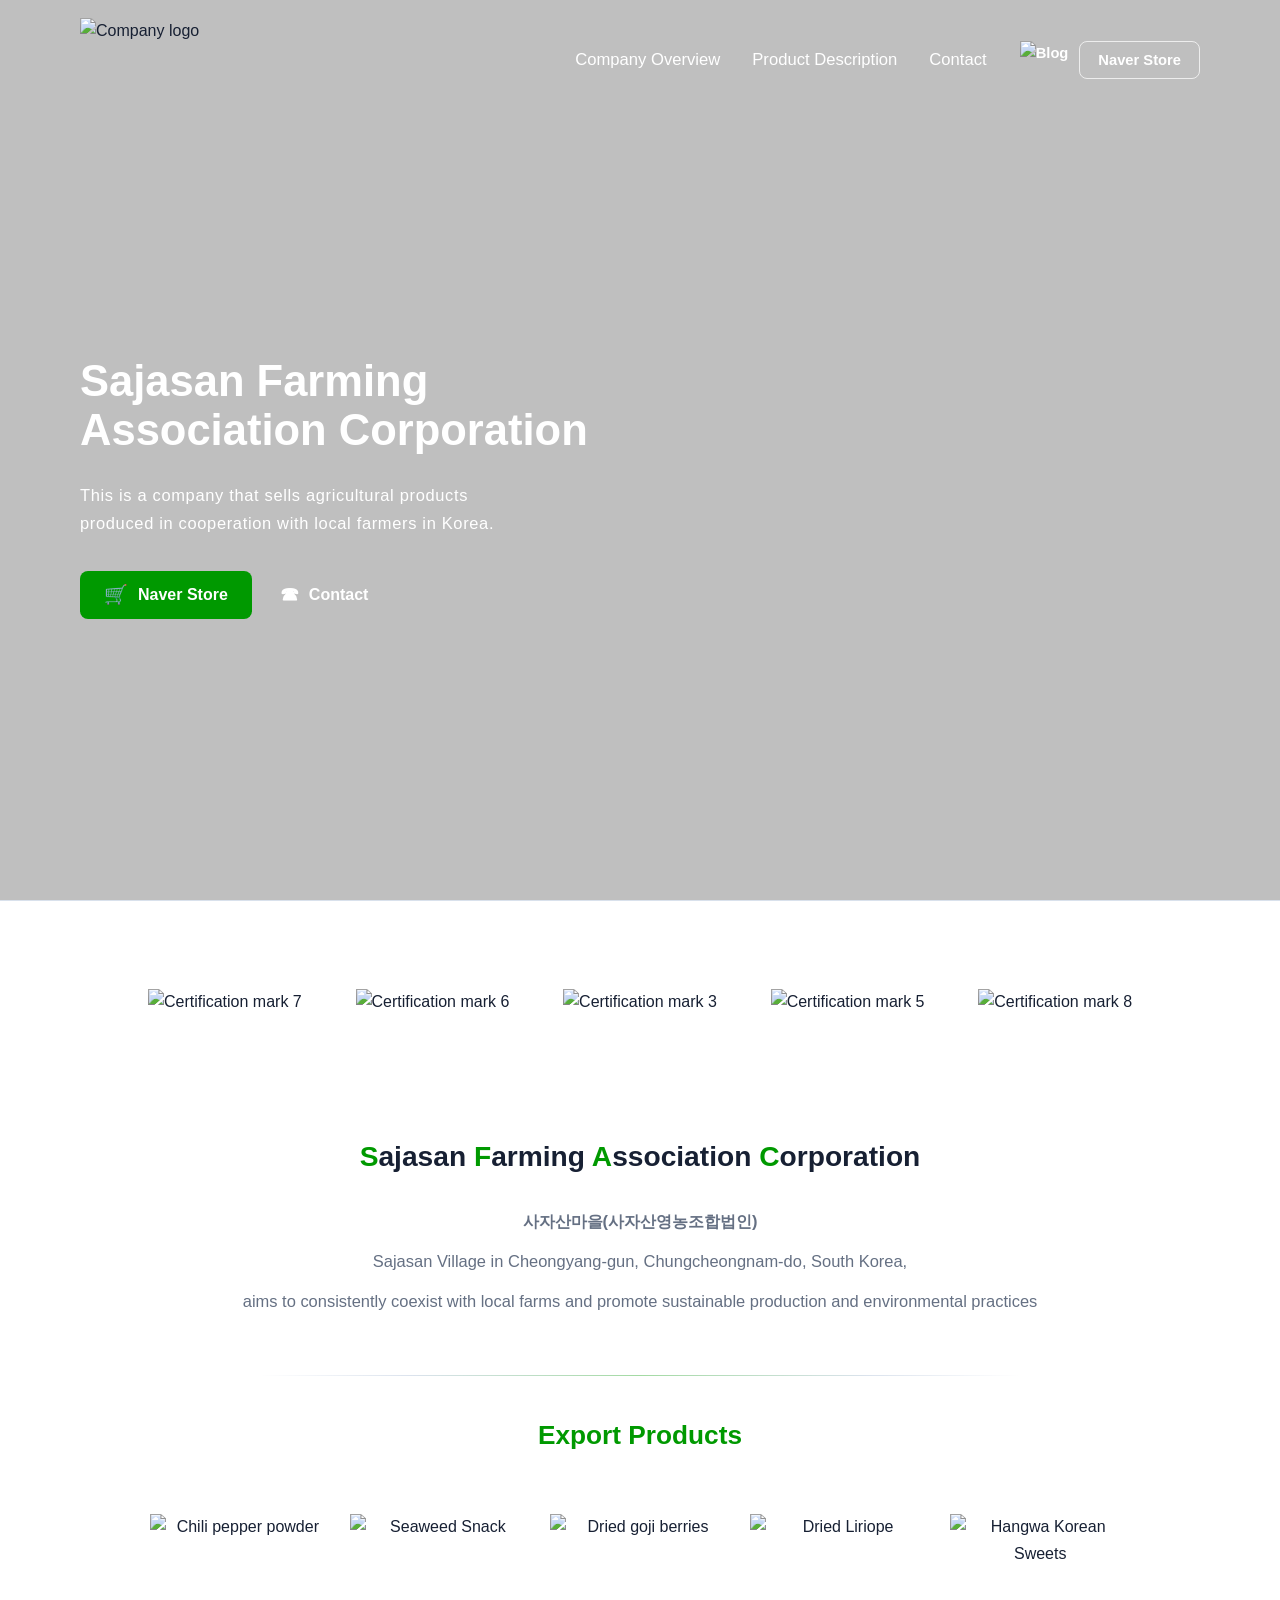
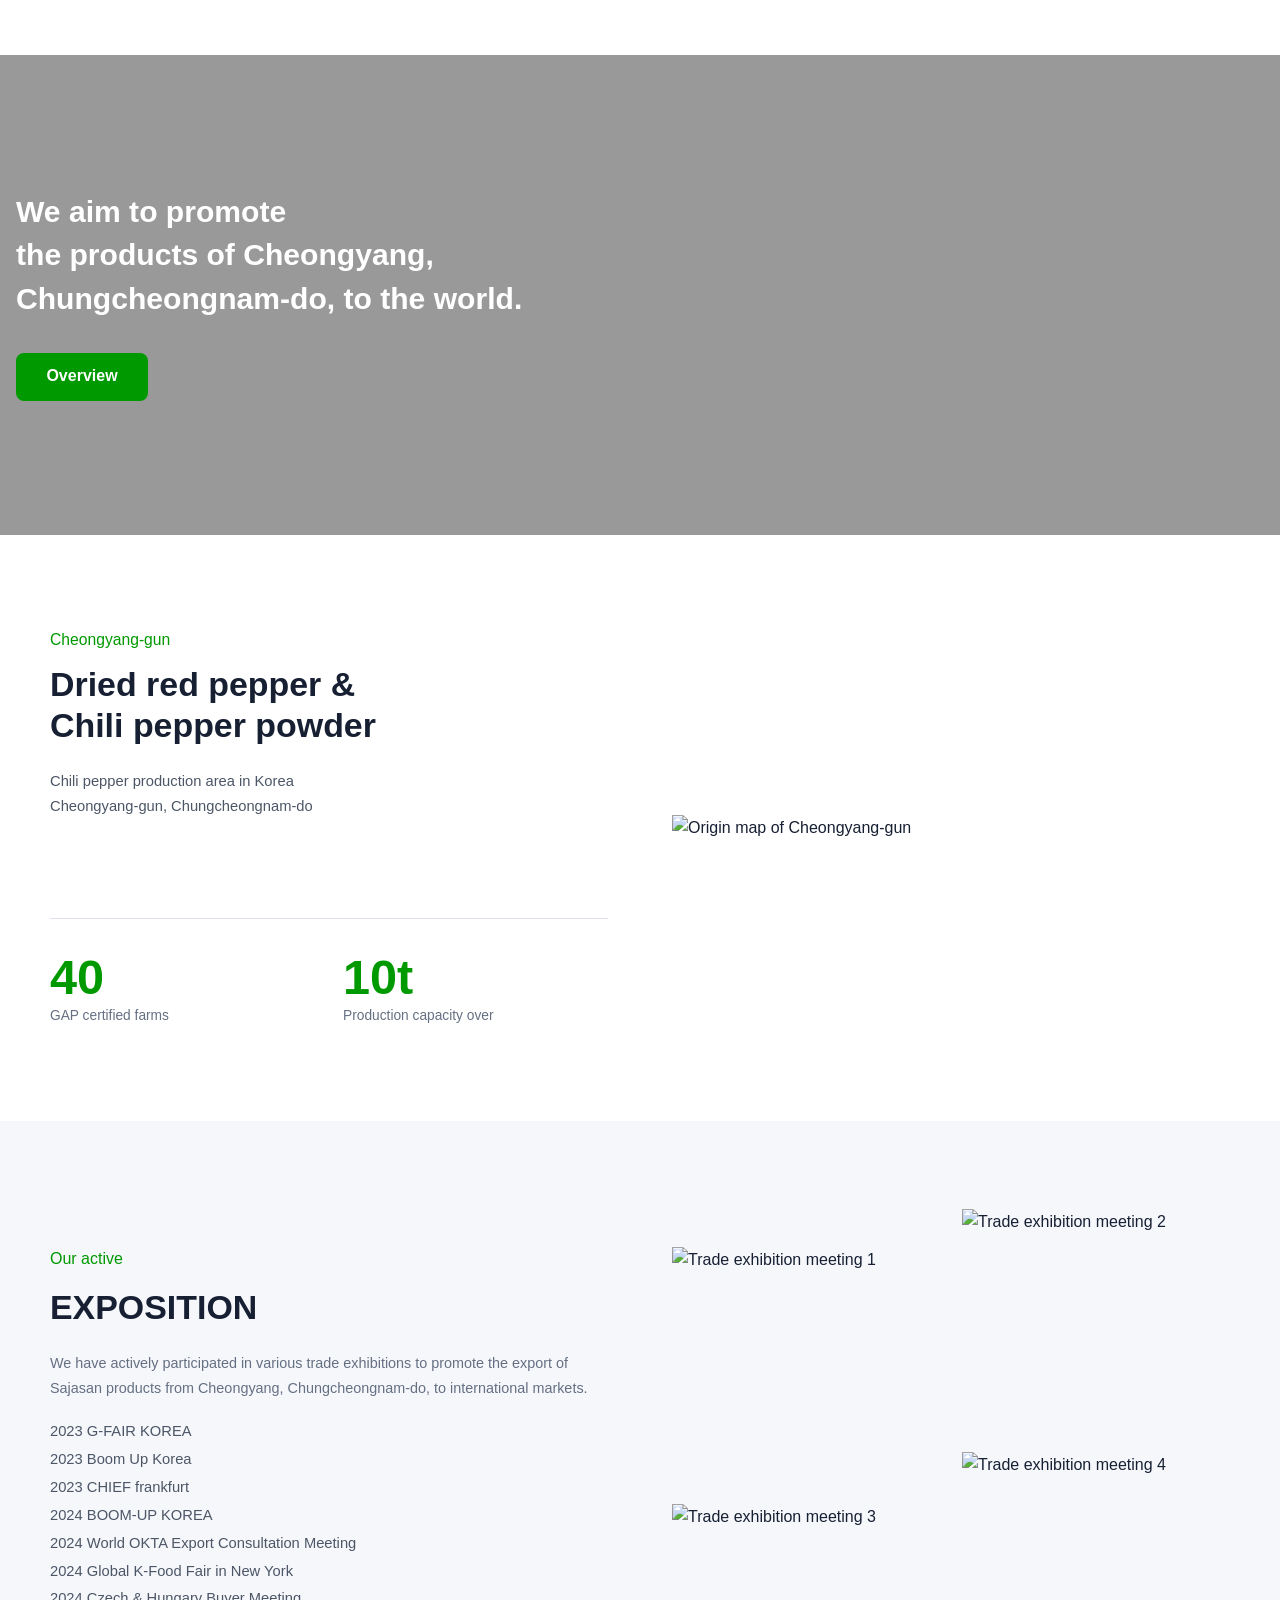
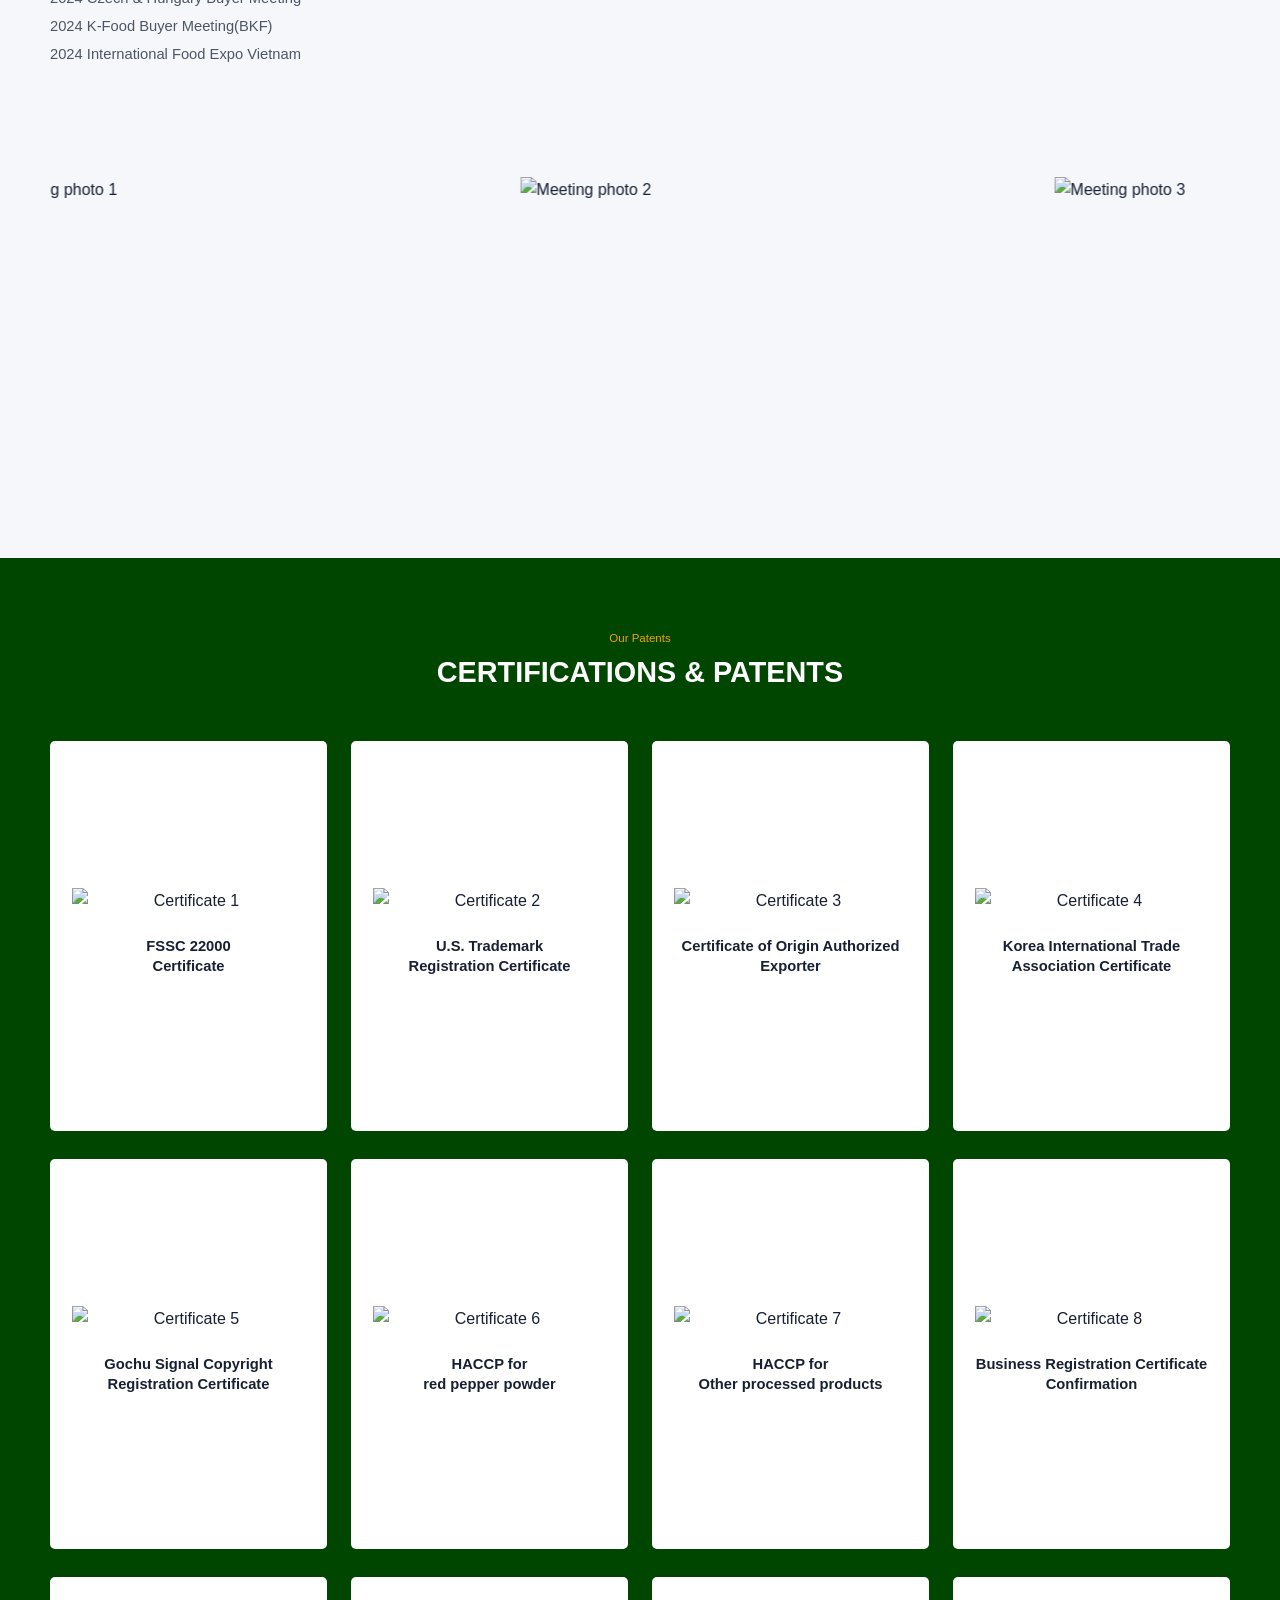
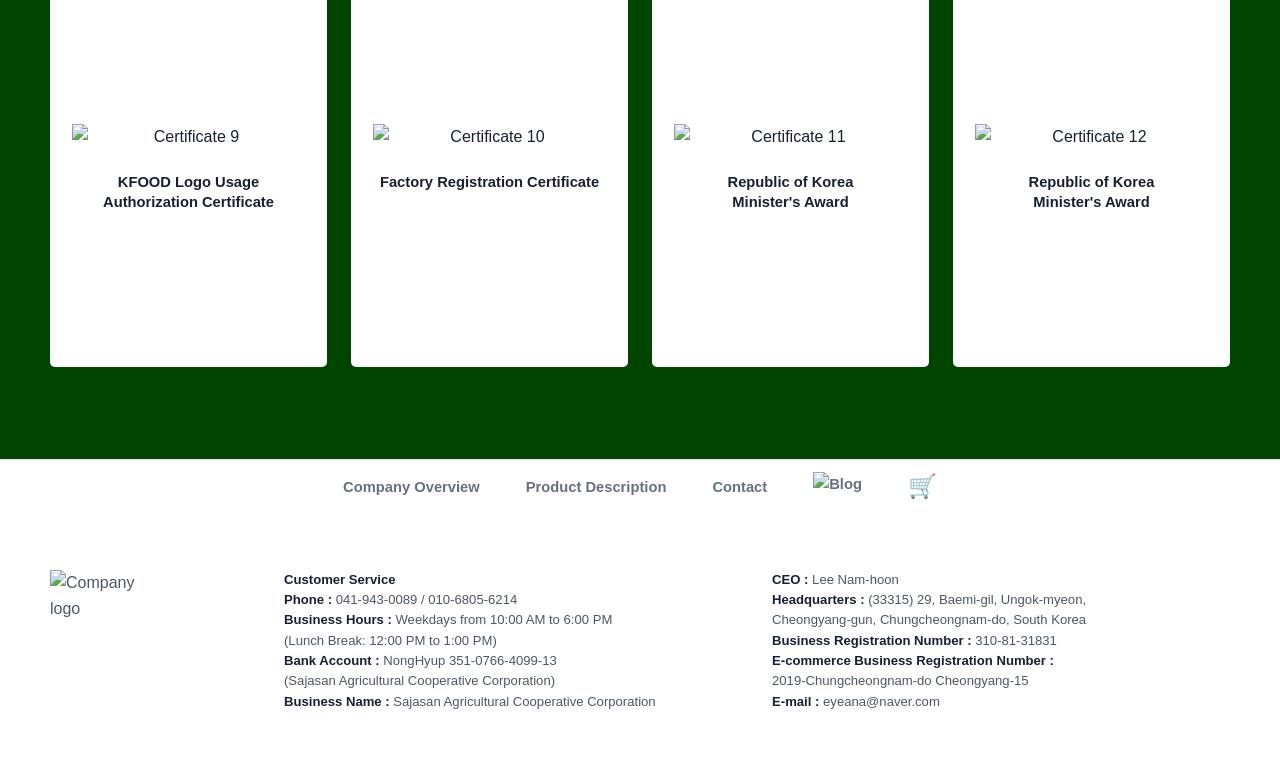
==== index.html @ 15ad0ea1 "deleted images" ====
<!DOCTYPE html>
<html lang="ko">
<head>
  <meta charset="UTF-8" />
  <meta name="viewport" content="width=device-width, initial-scale=1.0" />

  <title>Company Website</title>
  <meta name="description" content="Official company website." />

  <link rel="stylesheet" href="./css/base.css" />
  <link rel="stylesheet" href="./css/layout.css" />
  <link rel="stylesheet" href="./css/home.css" />
  <link rel="stylesheet" href="./css/responsive.css" />
  <script src="./js/main.js" defer></script>
</head>

<body>
  <div data-site-header></div>

  <main>
    <section class="hero">
      <div class="container">
        <h1 class="hero-title">
          <span>Sajasan Farming</span>
          <span>Association Corporation</span>
        </h1>
        <p class="hero-copy">
          This is a company that sells agricultural products<br />
          produced in cooperation with local farmers in Korea.
        </p>
        <div class="hero-actions">
          <a class="hero-store-button" href="https://smartstore.naver.com/sajasan" target="_blank" rel="noopener noreferrer">
            <span aria-hidden="true">🛒</span>
            Naver Store
          </a>
          <a class="hero-contact-button" href="./contact/">
            <span aria-hidden="true">☎</span>
            Contact
          </a>
        </div>
      </div>
    </section>

    <section class="section intro-section company-intro-section">
      <div class="container company-intro-inner">
        <div class="certification-mark-list" aria-label="Certification marks">
          <img src="./images/인증 마크 7.png" alt="Certification mark 7" loading="lazy" />
          <img src="./images/인증 마크 6.png" alt="Certification mark 6" loading="lazy" />
          <img src="./images/인증 마크 3.png" alt="Certification mark 3" loading="lazy" />
          <img src="./images/인증 마크 5.png" alt="Certification mark 5" loading="lazy" />
          <img src="./images/인증 마크 8.png" alt="Certification mark 8" loading="lazy" />
        </div>

        <h2 class="company-intro-title">
          <span class="text-primary">S</span>ajasan
          <span class="text-primary">F</span>arming
          <span class="text-primary">A</span>ssociation
          <span class="text-primary">C</span>orporation
        </h2>

        <p class="company-intro-korean">사자산마을(사자산영농조합법인)</p>

        <p>
          Sajasan Village in Cheongyang-gun, Chungcheongnam-do, South Korea,
        </p>
        <p>
          aims to consistently coexist with local farms and promote sustainable production and environmental practices
        </p>

        <div class="company-intro-divider" aria-hidden="true"></div>

        <h2 class="export-products-title">Export Products</h2>
        <div class="export-product-list">
          <article class="export-product-item">
            <img src="./images/리스트4.png" alt="Chili pepper powder" loading="lazy" />
          </article>
          <article class="export-product-item">
            <img src="./images/리스트3.png" alt="Seaweed Snack" loading="lazy" />
          </article>
          <article class="export-product-item">
            <img src="./images/리스트1.png" alt="Dried goji berries" loading="lazy" />
          </article>
          <article class="export-product-item">
            <img src="./images/리스트2.png" alt="Dried Liriope" loading="lazy" />
          </article>
          <article class="export-product-item">
            <img src="./images/리스트5.png" alt="Hangwa Korean Sweets" loading="lazy" />
          </article>
        </div>
      </div>
    </section>

    <section class="section feature-section">
      <div class="container feature-container">
        <h2 class="feature-title">
          We aim to promote<br />
          the products of Cheongyang,<br />
          Chungcheongnam-do, to the world.
        </h2>
        <a class="feature-overview-button" href="./about/">Overview</a>
      </div>
    </section>

    <section class="section origin-section">
      <div class="container origin-inner">
        <div class="origin-copy">
          <div class="origin-copy-top">
            <p class="origin-region">Cheongyang-gun</p>
            <h2>Dried red pepper &amp;<br />Chili pepper powder</h2>
            <p>
              Chili pepper production area in Korea<br />
              Cheongyang-gun, Chungcheongnam-do
            </p>
          </div>

          <div class="origin-stats">
            <div>
              <strong>40</strong>
              <span>GAP certified farms</span>
            </div>
            <div>
              <strong>10t</strong>
              <span>Production capacity over</span>
            </div>
          </div>
        </div>

        <div class="origin-image">
          <img src="./images/원산지.png" alt="Origin map of Cheongyang-gun" loading="lazy" />
        </div>
      </div>
    </section>

    <section class="section exposition-section">
      <div class="container exposition-inner">
        <div class="exposition-copy">
          <p class="exposition-label">Our active</p>
          <h2>EXPOSITION</h2>
          <p class="exposition-description">
            We have actively participated in various trade exhibitions to promote the export of Sajasan products from Cheongyang, Chungcheongnam-do,
            to international markets.
          </p>

          <ul class="exposition-list">
            <li>2023 G-FAIR KOREA</li>
            <li>2023 Boom Up Korea</li>
            <li>2023 CHIEF frankfurt</li>
            <li>2024 BOOM-UP KOREA</li>
            <li>2024 World OKTA Export Consultation Meeting</li>
            <li>2024 Global K-Food Fair in New York</li>
            <li>2024 Czech &amp; Hungary Buyer Meeting</li>
            <li>2024 K-Food Buyer Meeting(BKF)</li>
            <li>2024 International Food Expo Vietnam</li>
          </ul>
        </div>

        <div class="exposition-gallery">
          <img class="exposition-image is-first" src="./images/미팅1.png" alt="Trade exhibition meeting 1" loading="lazy" />
          <img class="exposition-image is-second" src="./images/미팅2.png" alt="Trade exhibition meeting 2" loading="lazy" />
          <img class="exposition-image is-third" src="./images/미팅3.jpg" alt="Trade exhibition meeting 3" loading="lazy" />
          <img class="exposition-image is-fourth" src="./images/미팅4.jpg" alt="Trade exhibition meeting 4" loading="lazy" />
        </div>
      </div>

      <div class="buyer-meeting-marquee" aria-label="Buyer meeting photos">
        <div class="buyer-meeting-track">
          <img src="./images/미팅1.png" alt="Meeting photo 1" loading="lazy" />
          <img src="./images/미팅2.png" alt="Meeting photo 2" loading="lazy" />
          <img src="./images/미팅3.jpg" alt="Meeting photo 3" loading="lazy" />
          <img src="./images/미팅4.jpg" alt="Meeting photo 4" loading="lazy" />
          <img src="./images/바이어미팅 사진 6.png" alt="Buyer meeting photo 6" loading="lazy" />
          <img src="./images/바이어미팅 사진 7.png" alt="Buyer meeting photo 7" loading="lazy" />
          <img src="./images/바이어미팅 사진 8.png" alt="Buyer meeting photo 8" loading="lazy" />
          <img src="./images/바이어미팅 사진 9.png" alt="Buyer meeting photo 9" loading="lazy" />
          <img src="./images/바이어미팅 사진 10.png" alt="Buyer meeting photo 10" loading="lazy" />
          <img src="./images/미팅1.png" alt="" aria-hidden="true" loading="lazy" />
          <img src="./images/미팅2.png" alt="" aria-hidden="true" loading="lazy" />
          <img src="./images/미팅3.jpg" alt="" aria-hidden="true" loading="lazy" />
          <img src="./images/미팅4.jpg" alt="" aria-hidden="true" loading="lazy" />
          <img src="./images/바이어미팅 사진 6.png" alt="" aria-hidden="true" loading="lazy" />
          <img src="./images/바이어미팅 사진 7.png" alt="" aria-hidden="true" loading="lazy" />
          <img src="./images/바이어미팅 사진 8.png" alt="" aria-hidden="true" loading="lazy" />
          <img src="./images/바이어미팅 사진 9.png" alt="" aria-hidden="true" loading="lazy" />
          <img src="./images/바이어미팅 사진 10.png" alt="" aria-hidden="true" loading="lazy" />
        </div>
      </div>
    </section>

    <section class="section patents-section">
      <div class="container patents-inner">
        <p>Our Patents</p>
        <h2>CERTIFICATIONS &amp; PATENTS</h2>
        <div class="certificate-grid" aria-label="Certification and patent images">
          <article class="certificate-card">
            <img src="./images/인증서1.png" alt="Certificate 1" loading="lazy" />
            <h3>FSSC 22000<br />Certificate</h3>
          </article>
          <article class="certificate-card">
            <img src="./images/인증서2.png" alt="Certificate 2" loading="lazy" />
            <h3>U.S. Trademark<br />Registration Certificate</h3>
          </article>
          <article class="certificate-card">
            <img src="./images/인증서3.png" alt="Certificate 3" loading="lazy" />
            <h3>Certificate of Origin Authorized Exporter</h3>
          </article>
          <article class="certificate-card">
            <img src="./images/인증서4.png" alt="Certificate 4" loading="lazy" />
            <h3>Korea International Trade Association Certificate</h3>
          </article>
          <article class="certificate-card">
            <img src="./images/인증서5.png" alt="Certificate 5" loading="lazy" />
            <h3>Gochu Signal Copyright Registration Certificate</h3>
          </article>
          <article class="certificate-card">
            <img src="./images/인증서6.png" alt="Certificate 6" loading="lazy" />
            <h3>HACCP for<br />red pepper powder</h3>
          </article>
          <article class="certificate-card">
            <img src="./images/인증서7.png" alt="Certificate 7" loading="lazy" />
            <h3>HACCP for<br />Other processed products</h3>
          </article>
          <article class="certificate-card">
            <img src="./images/인증서8.png" alt="Certificate 8" loading="lazy" />
            <h3>Business Registration Certificate Confirmation</h3>
          </article>
          <article class="certificate-card">
            <img src="./images/인증서9.png" alt="Certificate 9" loading="lazy" />
            <h3>KFOOD Logo Usage Authorization Certificate</h3>
          </article>
          <article class="certificate-card">
            <img src="./images/인증서10.png" alt="Certificate 10" loading="lazy" />
            <h3>Factory Registration Certificate</h3>
          </article>
          <article class="certificate-card">
            <img src="./images/인증서11.png" alt="Certificate 11" loading="lazy" />
            <h3>Republic of Korea<br />Minister's Award</h3>
          </article>
          <article class="certificate-card">
            <img src="./images/인증서12.png" alt="Certificate 12" loading="lazy" />
            <h3>Republic of Korea<br />Minister's Award</h3>
          </article>
        </div>
      </div>
    </section>

  </main>

  <div data-site-footer></div>
</body>
</html>
---- css/base.css ----
:root {
  --color-bg: #ffffff;
  --color-bg-soft: #f5f7fb;
  --color-page-bg: #f7f8fc;
  --color-card-bg: #ffffff;
  --color-text: #172033;
  --color-copy: #4c5666;
  --color-muted: #657083;
  --color-border: #d9e1ec;
  --color-card-border: #d1d7e2;
  --color-divider: #dfe4ec;
  --color-primary: #009900;
  --color-black: #000000;
  --color-white: #ffffff;
  --color-h: #e86324;
  --color-s: #f4bc1a;
  --color-d: #29993c;
  --color-c: #449cd6;
  --color-about-soft: #f3f9ff;
  --color-works-soft: #dff3ff;
  --color-export-soft: #eaf8ee;

  --container-width: 1120px;
  --button-radius: 8px;
}

* {
  box-sizing: border-box;
}

html {
  scroll-behavior: smooth;
}

body {
  margin: 0;
  color: var(--color-text);
  background: var(--color-bg);
  font-family: Arial, "Noto Sans KR", sans-serif;
  line-height: 1.65;
}

img {
  display: block;
  max-width: 100%;
}

a {
  color: inherit;
  text-decoration: none;
}

p,
h1,
h2,
h3 {
  margin-top: 0;
}

.container {
  width: min(100% - 32px, var(--container-width));
  margin: 0 auto;
}


/* Common typography and sections */

/* Sections */

.section {
  padding: 88px 0;
}

.intro-section {
  border-top: 1px solid var(--color-border);
}

.about-content {
  display: grid;
  gap: 42px;
}

.about-intro {
  display: grid;
  grid-template-columns: 0.85fr 1.15fr;
  align-items: center;
  gap: 64px;
}

.about-logo-wrap {
  display: flex;
  justify-content: center;
}

.about-logo {
  width: min(100%, 360px);
  height: auto;
}

.about-copy p,
.about-detail p {
  color: var(--color-muted);
}

.about-copy p {
  margin-bottom: 12px;
}

.about-divider {
  width: min(100%, 760px);
  height: 1px;
  margin: 4px auto;
  background: linear-gradient(
    90deg,
    rgba(217, 225, 236, 0),
    rgba(217, 225, 236, 0.9) 22%,
    rgba(101, 112, 131, 0.35) 50%,
    rgba(217, 225, 236, 0.9) 78%,
    rgba(217, 225, 236, 0)
  );
}

.about-detail {
  max-width: 900px;
  margin: 0 auto;
  text-align: center;
}

.about-decoration {
  width: min(100%, 260px);
  height: auto;
  margin: 0 auto 28px;
}

.about-concept-title {
  margin-bottom: 24px;
}

.about-detail .business-heading {
  margin: 36px 0 12px;
  color: var(--color-text);
  font-size: 1.35rem;
  font-weight: 900;
  letter-spacing: 0;
}

.business-heading span {
  margin-left: 8px;
}

.business-image {
  width: min(100%, 760px);
  height: auto;
  margin: 36px auto 0;
}


h2 {
  margin-bottom: 20px;
  font-size: clamp(1.9rem, 3vw, 3rem);
  line-height: 1.18;
  letter-spacing: -0.05em;
}
---- css/layout.css ----
/* Header */

:root {
  --header-height: 91px;
  --header-top-padding: 18px;
  --header-logo-height: 84px;
  --header-nav-size: 1.04rem;
  --header-action-size: 0.92rem;
  --header-blog-height: 38px;
}

.site-header {
  position: sticky;
  top: 0;
  z-index: 50;
  background: rgba(255, 255, 255, 0.92);
  border-bottom: 1px solid var(--color-border);
  backdrop-filter: blur(14px);
  transition: background 0.62s ease, border-color 0.62s ease, box-shadow 0.62s ease, backdrop-filter 0.62s ease;
}

.site-header.is-overlay {
  position: fixed;
  right: 0;
  left: 0;
}

.site-header.is-overlay.is-at-top {
  background: transparent;
  border-bottom-color: transparent;
  box-shadow: none;
  backdrop-filter: none;
}

.site-header.is-overlay.is-scrolled {
  background: rgba(255, 255, 255, 0.94);
  border-bottom-color: var(--color-border);
  box-shadow: 0 10px 30px rgba(23, 32, 51, 0.08);
  backdrop-filter: blur(14px);
}

.site-header.is-overlay.is-at-top .header-inner {
  padding-top: var(--header-top-padding);
}

.site-header.is-scrolled .header-inner {
  min-height: var(--header-height);
}

.header-inner {
  min-height: var(--header-height);
  display: flex;
  align-items: center;
  justify-content: space-between;
  gap: 24px;
  transition: min-height 0.62s ease, padding 0.62s ease;
}

.logo {
  display: inline-flex;
  align-items: center;
  flex: 0 0 auto;
}

.logo img,
.nav-blog img {
  width: auto;
  transition: opacity 0.62s ease;
}

.logo img {
  height: var(--header-logo-height);
}

.logo img.is-switching,
.nav-blog img.is-switching {
  opacity: 0;
}

.site-nav {
  display: flex;
  align-items: center;
  gap: 32px;
  font-size: var(--header-nav-size);
  color: var(--color-muted);
  transition: color 0.62s ease;
}

.nav-links,
.nav-actions {
  display: flex;
  align-items: center;
}

.nav-links {
  gap: 32px;
}

.nav-actions {
  gap: 10px;
}

.mobile-menu-toggle {
  display: none;
}

.site-nav a:hover {
  color: var(--color-text);
}

.site-nav a.is-active {
  color: var(--color-primary);
  font-weight: 900;
}

.site-header.is-overlay.is-at-top .site-nav,
.site-header.is-overlay.is-at-top .site-nav a,
.site-header.is-overlay.is-at-top .site-nav a.is-active {
  color: var(--color-white);
}

.site-header.is-overlay.is-at-top .site-nav a:hover {
  color: rgba(255, 255, 255, 0.82);
}

.nav-cta,
.feature-more-button {
  display: inline-flex;
  align-items: center;
  justify-content: center;
  min-width: 78px;
  min-height: 38px;
  padding: 0 18px;
  border-radius: var(--button-radius);
  font-size: var(--header-action-size);
  font-weight: 900;
}

.nav-cta {
  color: var(--color-white);
  background: var(--color-primary);
  border: 1px solid var(--color-primary);
  transition: color 0.62s ease, background 0.62s ease, border-color 0.62s ease;
}

.nav-blog {
  min-width: 38px;
  padding: 0;
  border-color: transparent;
  background: transparent;
}

.nav-blog img {
  height: var(--header-blog-height);
}

.nav-cta:hover {
  color: var(--color-white);
}

.site-header.is-overlay.is-at-top .nav-cta:not(.nav-blog) {
  color: var(--color-white);
  background: transparent;
  border-color: rgba(255, 255, 255, 0.72);
}

.site-header.is-overlay.is-at-top .nav-cta:not(.nav-blog):hover {
  background: rgba(255, 255, 255, 0.14);
}


/* Footer */

.site-footer {
  position: relative;
  z-index: 1;
  padding: 0 0 58px;
  color: var(--color-copy);
  background: var(--color-bg);
  border-top: 1px solid var(--color-border);
}

.footer-inner {
  width: min(100% - 72px, 1180px);
}

.footer-nav {
  display: flex;
  align-items: center;
  justify-content: center;
  gap: 46px;
  min-height: 54px;
  margin-bottom: 56px;
  color: #657083;
  font-size: 0.92rem;
  font-weight: 800;
}

.footer-nav a {
  display: inline-flex;
  align-items: center;
}

.footer-blog-link img {
  width: auto;
  height: 30px;
}

.footer-store-link {
  color: var(--color-primary);
  font-size: 1.45rem;
  line-height: 1;
}

.footer-content {
  display: grid;
  grid-template-columns: 170px 1fr 1.08fr;
  gap: clamp(36px, 5vw, 72px);
  align-items: start;
}

.footer-logo img {
  width: 118px;
  height: auto;
}

.footer-info p {
  margin-bottom: 0;
  font-size: clamp(0.82rem, 0.92vw, 0.92rem);
  line-height: 1.55;
}

.footer-info strong {
  color: var(--color-text);
  font-weight: 700;
}
---- css/home.css ----
/* Hero */

.hero {
  position: relative;
  z-index: 0;
  display: flex;
  align-items: center;
  min-height: 100vh;
  padding: 148px 0 72px;
  color: var(--color-white);
}

.hero::before {
  content: "";
  position: fixed;
  top: 0;
  left: 0;
  z-index: -1;
  width: 100%;
  height: 100vh;
  background-image:
    linear-gradient(rgba(0, 0, 0, 0.25), rgba(0, 0, 0, 0.25)),
    url("../images/메인 (3).png");
  background-position: center;
  background-repeat: no-repeat;
  background-size: cover;
  pointer-events: none;
}

.hero .container {
  position: relative;
  z-index: 1;
}

main > .section {
  position: relative;
  z-index: 1;
}

main > .section:not(.feature-section):not(.patents-section):not(.exposition-section) {
  background: var(--color-bg);
}

.section-label {
  margin-bottom: 12px;
  color: var(--color-primary);
  font-size: 0.82rem;
  font-weight: 800;
  letter-spacing: 0.1em;
  text-transform: uppercase;
}

.company-intro-section {
  background: var(--color-bg);
}

.company-intro-inner {
  width: min(100% - 32px, 1360px);
  max-width: none;
  text-align: center;
}

.certification-mark-list {
  display: flex;
  align-items: center;
  justify-content: center;
  gap: clamp(24px, 4.2vw, 58px);
  margin-bottom: 54px;
}

.certification-mark-list img {
  width: auto;
  height: clamp(72px, 7.6vw, 116px);
  object-fit: contain;
}

.company-intro-title {
  margin-bottom: 34px;
  color: var(--color-text);
  font-size: clamp(1.15rem, 2.2vw, 2.2rem);
  font-weight: 700;
  line-height: 1.18;
  letter-spacing: 0;
}

.text-primary {
  color: var(--color-primary);
}

.company-intro-korean {
  margin-bottom: 26px;
  color: var(--color-text);
  font-size: clamp(1.09rem, 1.55vw, 1.23rem);
  font-weight: 800;
}

.company-intro-inner p {
  margin-bottom: 10px;
  color: var(--color-muted);
  font-size: clamp(1.03rem, 1.25vw, 1.13rem);
  line-height: 1.8;
}

.company-intro-divider {
  width: min(100%, 760px);
  height: 1px;
  margin: 58px auto 44px;
  background: linear-gradient(
    90deg,
    rgba(217, 225, 236, 0),
    rgba(217, 225, 236, 0.95) 20%,
    rgba(0, 153, 0, 0.36) 50%,
    rgba(217, 225, 236, 0.95) 80%,
    rgba(217, 225, 236, 0)
  );
}

.export-products-title {
  margin-bottom: 64px;
  color: var(--color-primary);
  font-size: clamp(1.15rem, 2.05vw, 2rem);
  font-weight: 700;
  line-height: 1.18;
  letter-spacing: 0;
}

.export-product-list {
  max-width: 980px;
  margin: 0 auto;
  display: grid;
  grid-template-columns: repeat(5, minmax(0, 1fr));
  gap: clamp(10px, 1.6vw, 24px);
  align-items: start;
}

.export-product-item {
  min-width: 0;
  text-align: center;
}

.export-product-item img {
  width: min(100%, 205px);
  height: auto;
  margin: 0 auto;
  object-fit: contain;
}

h1 {
  max-width: 760px;
  margin-bottom: 28px;
  font-size: clamp(1.55rem, 3.4vw, 3.35rem);
  line-height: 1.12;
  letter-spacing: 0;
}

.hero-title {
  margin-bottom: 26px;
  color: var(--color-white);
  font-weight: 900;
}

.hero-title span {
  display: block;
}

.hero-copy {
  max-width: 620px;
  margin-bottom: 0;
  color: var(--color-white);
  font-size: clamp(1.03rem, 1.25vw, 1.18rem);
  font-weight: 400;
  line-height: 1.7;
  letter-spacing: 0.04em;
}

.hero-actions {
  display: flex;
  align-items: center;
  gap: 18px;
  margin-top: 34px;
}

.hero-store-button,
.hero-contact-button {
  display: inline-flex;
  align-items: center;
  justify-content: center;
  min-height: 48px;
  border-radius: var(--button-radius);
  font-size: 1rem;
  font-weight: 800;
  letter-spacing: 0;
}

.hero-store-button {
  gap: 10px;
  min-width: 156px;
  padding: 0 24px;
  color: var(--color-white);
  background: var(--color-primary);
}

.hero-contact-button {
  gap: 10px;
  padding: 0 10px;
  color: var(--color-white);
}

.hero-store-button span,
.hero-contact-button span {
  font-size: 1.2rem;
  line-height: 1;
}

.letter-h {
  color: var(--color-h);
}

.letter-s {
  color: var(--color-s);
}

.letter-d {
  color: var(--color-d);
}

.letter-c {
  color: var(--color-c);
}

.feature-section {
  display: flex;
  align-items: center;
  min-height: 480px;
  color: var(--color-white);
  background-image:
    linear-gradient(rgba(0, 0, 0, 0.4), rgba(0, 0, 0, 0.4)),
    url("../images/제품사진진.png");
  background-position: center;
  background-repeat: no-repeat;
  background-size: cover;
}

.feature-title {
  max-width: 660px;
  margin-bottom: 32px;
  color: var(--color-white);
  text-align: left;
  font-size: clamp(1.6rem, 2.35vw, 2.25rem);
  font-weight: 700;
  line-height: 1.45;
  letter-spacing: 0;
}

.feature-container {
  width: min(100% - 32px, 1280px);
}

h2 {
  margin-bottom: 20px;
  font-size: clamp(1.9rem, 3vw, 3rem);
  line-height: 1.18;
  letter-spacing: -0.05em;
}

.feature-overview-button {
  display: inline-flex;
  align-items: center;
  justify-content: center;
  min-width: 132px;
  min-height: 48px;
  padding: 0 24px;
  border-radius: var(--button-radius);
  color: var(--color-white);
  background: var(--color-primary);
  font-size: 1rem;
  font-weight: 800;
}


/* Origin */

.origin-section {
  background: var(--color-bg);
}

.origin-inner {
  display: grid;
  grid-template-columns: 1fr 1fr;
  align-items: stretch;
  gap: clamp(36px, 5vw, 72px);
  width: min(100% - 72px, 1180px);
}

.origin-copy {
  display: grid;
  grid-template-rows: 1fr auto;
  min-height: 410px;
  padding: 8px 0;
}

.origin-copy-top {
  padding-bottom: 48px;
}

.origin-region {
  margin-bottom: 14px;
  color: var(--color-primary);
  font-size: 0.98rem;
  line-height: 1.2;
}

.origin-copy h2 {
  margin-bottom: 24px;
  color: var(--color-text);
  font-size: clamp(1.65rem, 2.65vw, 2.55rem);
  font-weight: 800;
  line-height: 1.2;
  letter-spacing: 0;
}

.origin-copy p:not(.origin-region) {
  margin-bottom: 0;
  color: var(--color-copy);
  font-size: clamp(0.92rem, 1.05vw, 1.06rem);
  line-height: 1.65;
}

.origin-stats {
  display: grid;
  grid-template-columns: 1fr 1fr;
  gap: 28px;
  padding-top: 34px;
  border-top: 1px solid var(--color-divider);
}

.origin-stats strong,
.origin-stats span {
  display: block;
}

.origin-stats strong {
  margin-bottom: 4px;
  color: var(--color-primary);
  font-size: clamp(2.3rem, 3.8vw, 3.6rem);
  font-weight: 900;
  line-height: 1;
  letter-spacing: 0;
}

.origin-stats span {
  color: var(--color-muted);
  font-size: clamp(0.86rem, 1vw, 1rem);
  line-height: 1.4;
}

.origin-image {
  display: flex;
  align-items: center;
  justify-content: center;
}

.origin-image img {
  width: 100%;
  height: auto;
  object-fit: contain;
}


/* Exposition */

.exposition-section {
  background: var(--color-bg-soft);
  overflow: hidden;
}

.exposition-inner {
  display: grid;
  grid-template-columns: 1fr 1fr;
  gap: clamp(36px, 5vw, 72px);
  align-items: center;
  width: min(100% - 72px, 1180px);
}

.exposition-label {
  margin-bottom: 18px;
  color: var(--color-primary);
  font-size: 1rem;
  line-height: 1.2;
}

.exposition-copy h2 {
  margin-bottom: 24px;
  color: var(--color-text);
  font-size: clamp(1.65rem, 2.65vw, 2.55rem);
  font-weight: 800;
  line-height: 1.2;
  letter-spacing: 0;
}

.exposition-description {
  max-width: 560px;
  margin-bottom: 22px;
  color: var(--color-muted);
  font-size: clamp(0.9rem, 1.04vw, 1rem);
  line-height: 1.7;
}

.exposition-list {
  display: grid;
  gap: 8px;
  margin: 0;
  padding: 0;
  color: var(--color-copy);
  font-size: clamp(0.92rem, 1.05vw, 1.06rem);
  line-height: 1.35;
  list-style: none;
}

.exposition-gallery {
  display: grid;
  grid-template-columns: repeat(2, minmax(0, 1fr));
  gap: 18px 22px;
  align-items: start;
}

.exposition-image {
  width: 100%;
  aspect-ratio: 4 / 3;
  object-fit: cover;
}

.exposition-image.is-first,
.exposition-image.is-third {
  margin-top: 38px;
}

.exposition-image.is-second {
  margin-top: 0;
}

.exposition-image.is-fourth {
  margin-top: -14px;
}

.buyer-meeting-marquee {
  width: min(100% - 72px, 1180px);
  margin-right: auto;
  margin-left: auto;
  margin-top: 72px;
  overflow: hidden;
}

.buyer-meeting-track {
  display: flex;
  width: max-content;
  gap: 14px;
  cursor: grab;
  touch-action: pan-y;
  user-select: none;
  will-change: transform;
}

.buyer-meeting-track.is-dragging {
  cursor: grabbing;
}

.buyer-meeting-track img {
  flex: 0 0 auto;
  width: min(42vw, 520px);
  aspect-ratio: 16 / 9;
  object-fit: cover;
  cursor: pointer;
  -webkit-user-drag: none;
}

.gallery-lightbox {
  position: fixed;
  inset: 0;
  z-index: 200;
  display: none;
  align-items: center;
  justify-content: center;
  padding: 32px;
  background: rgba(0, 0, 0, 0.78);
}

.gallery-lightbox.is-open {
  display: flex;
}

.gallery-lightbox img {
  max-width: min(100%, 1120px);
  max-height: min(82vh, 760px);
  object-fit: contain;
}

.gallery-lightbox button {
  position: absolute;
  display: inline-flex;
  align-items: center;
  justify-content: center;
  width: 48px;
  height: 48px;
  border: 1px solid rgba(255, 255, 255, 0.34);
  border-radius: 50%;
  color: var(--color-white);
  background: rgba(0, 0, 0, 0.34);
  font-size: 1.8rem;
  line-height: 1;
  cursor: pointer;
}

.gallery-lightbox-close {
  top: 24px;
  right: 24px;
}

.gallery-lightbox-prev {
  left: 24px;
}

.gallery-lightbox-next {
  right: 24px;
}


/* Patents */

.patents-section {
  padding: 74px 0 92px;
  background: #004600;
  text-align: center;
}

.patents-inner {
  width: min(100% - 72px, 1180px);
}

.patents-inner p {
  margin-bottom: 10px;
  color: #f0a000;
  font-size: 0.72rem;
  line-height: 1.2;
}

.patents-inner h2 {
  margin-bottom: 52px;
  color: var(--color-white);
  font-size: clamp(1.42rem, 2.25vw, 2.25rem);
  font-weight: 900;
  line-height: 1.15;
  letter-spacing: 0;
}

.certificate-grid {
  display: grid;
  grid-template-columns: repeat(4, minmax(0, 1fr));
  gap: 28px 24px;
}

.certificate-card {
  display: flex;
  flex-direction: column;
  align-items: center;
  justify-content: center;
  min-height: 390px;
  padding: 24px 22px 22px;
  border-radius: 5px;
  background: var(--color-white);
}

.certificate-card img {
  width: 100%;
  max-height: 272px;
  margin-bottom: 22px;
  object-fit: contain;
  cursor: pointer;
}

.certificate-card h3 {
  min-height: 48px;
  margin-bottom: 0;
  color: var(--color-text);
  font-size: clamp(0.92rem, 1.05vw, 1.05rem);
  font-weight: 800;
  line-height: 1.35;
  letter-spacing: 0;
  text-align: center;
}
---- css/responsive.css ----
/* Responsive */

@media (max-width: 860px) {
  :root {
    --header-height: 78px;
    --header-logo-height: 58px;
    --header-blog-height: 30px;
    --header-action-size: 0.72rem;
  }

  .header-inner {
    position: relative;
    min-height: var(--header-height);
    flex-direction: row;
    align-items: center;
    gap: 10px;
    padding: 10px 0;
  }

  .site-nav {
    flex: 1;
    justify-content: flex-end;
    gap: 8px;
    min-width: 0;
  }

  .nav-actions {
    flex: 0 0 auto;
    gap: 6px;
  }

  .nav-links {
    position: absolute;
    top: calc(100% + 8px);
    right: 0;
    left: 0;
    z-index: 60;
    display: grid;
    gap: 0;
    padding: 10px;
    color: var(--color-text);
    background: rgba(255, 255, 255, 0.97);
    border: 1px solid var(--color-border);
    border-radius: 8px;
    box-shadow: 0 18px 40px rgba(23, 32, 51, 0.14);
    opacity: 0;
    visibility: hidden;
    transform: translateY(-8px);
    transition: opacity 0.22s ease, transform 0.22s ease, visibility 0.22s ease;
    pointer-events: none;
  }

  .site-header.is-mobile-menu-open .nav-links {
    opacity: 1;
    visibility: visible;
    transform: translateY(0);
    pointer-events: auto;
  }

  .nav-links a {
    padding: 13px 12px;
    color: var(--color-text) !important;
    border-radius: 6px;
  }

  .nav-links a.is-active {
    color: var(--color-primary) !important;
  }

  .nav-links a:hover {
    background: rgba(0, 153, 0, 0.08);
  }

  .nav-cta {
    min-width: 0;
    min-height: 32px;
    padding: 0 10px;
    white-space: nowrap;
  }

  .nav-blog {
    min-width: 30px;
    padding: 0;
  }

  .mobile-menu-toggle {
    display: inline-flex;
    flex: 0 0 auto;
    width: 36px;
    height: 36px;
    align-items: center;
    justify-content: center;
    flex-direction: column;
    gap: 5px;
    padding: 0;
    color: var(--color-text);
    background: rgba(255, 255, 255, 0.92);
    border: 1px solid var(--color-border);
    border-radius: 6px;
  }

  .mobile-menu-toggle span {
    width: 16px;
    height: 2px;
    background: currentColor;
    border-radius: 999px;
    transition: transform 0.22s ease, opacity 0.22s ease;
  }

  .site-header.is-overlay.is-at-top .mobile-menu-toggle {
    color: var(--color-white);
    background: rgba(255, 255, 255, 0.12);
    border-color: rgba(255, 255, 255, 0.54);
  }

  .site-header.is-mobile-menu-open .mobile-menu-toggle span:nth-child(1) {
    transform: translateY(7px) rotate(45deg);
  }

  .site-header.is-mobile-menu-open .mobile-menu-toggle span:nth-child(2) {
    opacity: 0;
  }

  .site-header.is-mobile-menu-open .mobile-menu-toggle span:nth-child(3) {
    transform: translateY(-7px) rotate(-45deg);
  }

  @media (max-width: 420px) {
    :root {
      --header-logo-height: 50px;
      --header-blog-height: 26px;
      --header-action-size: 0.66rem;
    }

    .header-inner {
      gap: 6px;
    }

    .site-nav {
      gap: 5px;
    }

    .nav-cta {
      min-height: 30px;
      padding: 0 8px;
    }

    .mobile-menu-toggle {
      width: 32px;
      height: 32px;
    }
  }

  .hero {
    min-height: 100vh;
    padding: 150px 0 56px;
  }

  .hero-title {
    font-size: clamp(1.35rem, 7.5vw, 2.45rem);
  }

  .hero-copy br {
    display: none;
  }

  .hero-actions {
    flex-wrap: wrap;
    gap: 12px;
  }

  .certification-mark-list {
    flex-wrap: wrap;
    gap: 18px 24px;
    margin-bottom: 38px;
  }

  .certification-mark-list img {
    height: 68px;
  }

  .export-products-title {
    margin-bottom: 42px;
  }

  .export-product-list {
    grid-template-columns: repeat(2, minmax(0, 1fr));
    gap: 24px 12px;
  }

  .export-product-item img {
    width: min(100%, 160px);
    height: auto;
  }

  .feature-section {
    min-height: 420px;
  }

  .feature-title {
    font-size: clamp(1.3rem, 6.2vw, 2rem);
  }

  .origin-inner {
    grid-template-columns: 1fr;
    width: min(100% - 32px, 560px);
    gap: 28px;
  }

  .origin-copy {
    min-height: auto;
    padding: 0 0 34px;
  }

  .origin-copy-top {
    padding-bottom: 34px;
  }

  .origin-stats {
    gap: 22px;
    padding-top: 30px;
  }

  .origin-image {
    padding-left: 0;
  }

  .exposition-inner {
    grid-template-columns: 1fr;
    width: min(100% - 32px, 620px);
    gap: 36px;
  }

  .exposition-gallery {
    gap: 18px;
  }

  .exposition-image.is-first,
  .exposition-image.is-third,
  .exposition-image.is-fourth {
    margin-top: 0;
  }

  .buyer-meeting-marquee {
    width: min(100% - 32px, 620px);
    margin-top: 46px;
  }

  .buyer-meeting-track img {
    width: min(82vw, 420px);
  }

  .gallery-lightbox {
    padding: 18px;
  }

  .gallery-lightbox button {
    width: 42px;
    height: 42px;
  }

  .patents-inner {
    width: min(100% - 32px, 620px);
  }

  .certificate-grid {
    grid-template-columns: repeat(2, minmax(0, 1fr));
    gap: 16px;
  }

  .certificate-card {
    min-height: 300px;
    padding: 18px;
  }

  .certificate-card img {
    max-height: 184px;
  }

  .certificate-card h3 {
    min-height: 42px;
    font-size: 0.82rem;
  }

  .page-title-line {
    gap: 12px;
    margin-top: 34px;
  }

  .about-page-intro {
    margin-top: 28px;
  }

  .about-whatdo-inner h2 {
    margin-bottom: 28px;
  }

  .about-whatdo-inner p {
    margin-top: 28px;
    font-size: 0.92rem;
  }

  .about-homepage-inner > img {
    margin-bottom: 36px;
  }

  .about-homepage-copy {
    padding: 30px 20px;
  }

  .about-homepage-note {
    margin-top: 32px;
    font-size: 0.92rem;
  }

  .about-design-field-inner h2 {
    margin-bottom: 32px;
  }

  .about-product-export-copy {
    margin-bottom: 32px;
  }

  .about-product-export-copy h2 span {
    display: block;
    margin-left: 0;
  }

  .about-intro {
    grid-template-columns: 1fr;
    gap: 36px;
  }

  .about-content {
    gap: 34px;
  }

  .about-divider {
    width: min(100%, 520px);
  }

  .about-detail {
    text-align: left;
  }

  .about-decoration,
  .business-image {
    margin-right: auto;
    margin-left: auto;
  }

  .card-grid {
    grid-template-columns: 1fr;
  }

  .works-preview-inner {
    width: min(100% - 32px, 520px);
  }

  .works-grid {
    grid-template-columns: 1fr;
    gap: 22px;
  }

  .contact-heading {
    margin-bottom: 38px;
  }

  .contact-heading h1 {
    font-size: clamp(1.8rem, 9vw, 2.6rem);
  }

  .contact-heading p br {
    display: none;
  }

  .contact-card-grid {
    grid-template-columns: 1fr;
    gap: 18px;
  }

  .contact-card {
    min-height: auto;
    padding: 30px 22px;
  }

  .contact-address-detail {
    padding-left: 0;
  }

  .works-heading {
    margin-bottom: 34px;
  }

  .works-heading h1 span {
    display: block;
    margin-left: 0;
  }

  .works-service-grid {
    grid-template-columns: 1fr;
    gap: 18px;
  }

  .works-service-card {
    min-height: auto;
    padding: 34px 24px;
  }

  .works-content-block {
    margin-top: 52px;
    padding-top: 46px;
  }

  .works-block-heading {
    margin-bottom: 34px;
  }

  .works-block-heading h2 span {
    display: block;
    margin-left: 0;
  }

  .works-product-grid {
    grid-template-columns: 1fr;
    gap: 14px;
  }

  .works-character-grid {
    grid-template-columns: 1fr;
  }

  .footer-inner {
    width: min(100% - 32px, 620px);
  }

  .footer-nav {
    flex-wrap: wrap;
    justify-content: flex-start;
    gap: 14px 22px;
    margin-bottom: 34px;
  }

  .footer-content {
    grid-template-columns: 1fr;
    gap: 28px;
  }

  .footer-logo img {
    width: 104px;
  }
}
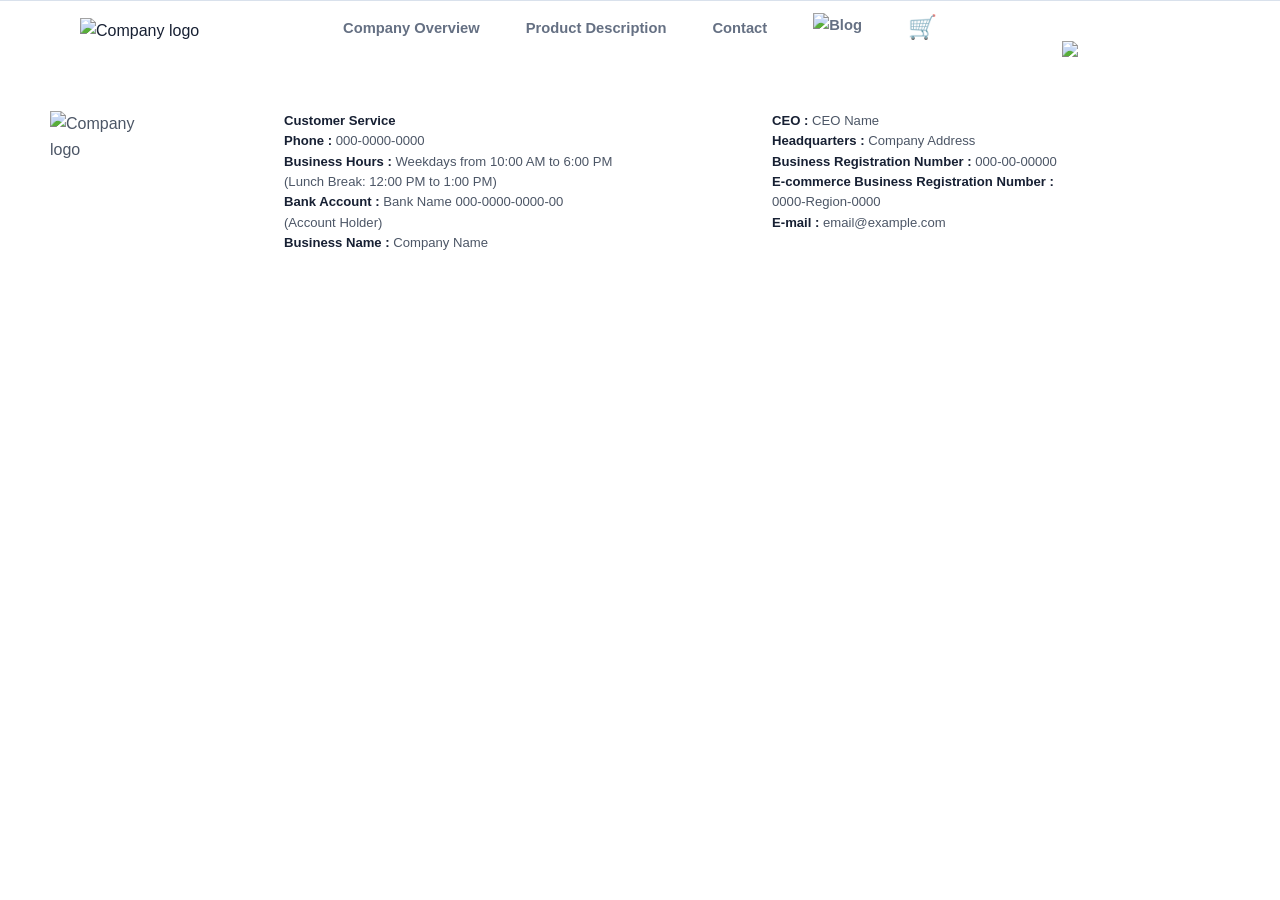
==== commit d534f9e9: "deleted legacy html" ====
--- a/index.html
+++ b/index.html
@@ -18,233 +18,7 @@
 <body>
   <div data-site-header></div>
 
-  <main>
-    <section class="hero">
-      <div class="container">
-        <h1 class="hero-title">
-          <span>Sajasan Farming</span>
-          <span>Association Corporation</span>
-        </h1>
-        <p class="hero-copy">
-          This is a company that sells agricultural products<br />
-          produced in cooperation with local farmers in Korea.
-        </p>
-        <div class="hero-actions">
-          <a class="hero-store-button" href="https://smartstore.naver.com/sajasan" target="_blank" rel="noopener noreferrer">
-            <span aria-hidden="true">🛒</span>
-            Naver Store
-          </a>
-          <a class="hero-contact-button" href="./contact/">
-            <span aria-hidden="true">☎</span>
-            Contact
-          </a>
-        </div>
-      </div>
-    </section>
-
-    <section class="section intro-section company-intro-section">
-      <div class="container company-intro-inner">
-        <div class="certification-mark-list" aria-label="Certification marks">
-          <img src="./images/인증 마크 7.png" alt="Certification mark 7" loading="lazy" />
-          <img src="./images/인증 마크 6.png" alt="Certification mark 6" loading="lazy" />
-          <img src="./images/인증 마크 3.png" alt="Certification mark 3" loading="lazy" />
-          <img src="./images/인증 마크 5.png" alt="Certification mark 5" loading="lazy" />
-          <img src="./images/인증 마크 8.png" alt="Certification mark 8" loading="lazy" />
-        </div>
-
-        <h2 class="company-intro-title">
-          <span class="text-primary">S</span>ajasan
-          <span class="text-primary">F</span>arming
-          <span class="text-primary">A</span>ssociation
-          <span class="text-primary">C</span>orporation
-        </h2>
-
-        <p class="company-intro-korean">사자산마을(사자산영농조합법인)</p>
-
-        <p>
-          Sajasan Village in Cheongyang-gun, Chungcheongnam-do, South Korea,
-        </p>
-        <p>
-          aims to consistently coexist with local farms and promote sustainable production and environmental practices
-        </p>
-
-        <div class="company-intro-divider" aria-hidden="true"></div>
-
-        <h2 class="export-products-title">Export Products</h2>
-        <div class="export-product-list">
-          <article class="export-product-item">
-            <img src="./images/리스트4.png" alt="Chili pepper powder" loading="lazy" />
-          </article>
-          <article class="export-product-item">
-            <img src="./images/리스트3.png" alt="Seaweed Snack" loading="lazy" />
-          </article>
-          <article class="export-product-item">
-            <img src="./images/리스트1.png" alt="Dried goji berries" loading="lazy" />
-          </article>
-          <article class="export-product-item">
-            <img src="./images/리스트2.png" alt="Dried Liriope" loading="lazy" />
-          </article>
-          <article class="export-product-item">
-            <img src="./images/리스트5.png" alt="Hangwa Korean Sweets" loading="lazy" />
-          </article>
-        </div>
-      </div>
-    </section>
-
-    <section class="section feature-section">
-      <div class="container feature-container">
-        <h2 class="feature-title">
-          We aim to promote<br />
-          the products of Cheongyang,<br />
-          Chungcheongnam-do, to the world.
-        </h2>
-        <a class="feature-overview-button" href="./about/">Overview</a>
-      </div>
-    </section>
-
-    <section class="section origin-section">
-      <div class="container origin-inner">
-        <div class="origin-copy">
-          <div class="origin-copy-top">
-            <p class="origin-region">Cheongyang-gun</p>
-            <h2>Dried red pepper &amp;<br />Chili pepper powder</h2>
-            <p>
-              Chili pepper production area in Korea<br />
-              Cheongyang-gun, Chungcheongnam-do
-            </p>
-          </div>
-
-          <div class="origin-stats">
-            <div>
-              <strong>40</strong>
-              <span>GAP certified farms</span>
-            </div>
-            <div>
-              <strong>10t</strong>
-              <span>Production capacity over</span>
-            </div>
-          </div>
-        </div>
-
-        <div class="origin-image">
-          <img src="./images/원산지.png" alt="Origin map of Cheongyang-gun" loading="lazy" />
-        </div>
-      </div>
-    </section>
-
-    <section class="section exposition-section">
-      <div class="container exposition-inner">
-        <div class="exposition-copy">
-          <p class="exposition-label">Our active</p>
-          <h2>EXPOSITION</h2>
-          <p class="exposition-description">
-            We have actively participated in various trade exhibitions to promote the export of Sajasan products from Cheongyang, Chungcheongnam-do,
-            to international markets.
-          </p>
-
-          <ul class="exposition-list">
-            <li>2023 G-FAIR KOREA</li>
-            <li>2023 Boom Up Korea</li>
-            <li>2023 CHIEF frankfurt</li>
-            <li>2024 BOOM-UP KOREA</li>
-            <li>2024 World OKTA Export Consultation Meeting</li>
-            <li>2024 Global K-Food Fair in New York</li>
-            <li>2024 Czech &amp; Hungary Buyer Meeting</li>
-            <li>2024 K-Food Buyer Meeting(BKF)</li>
-            <li>2024 International Food Expo Vietnam</li>
-          </ul>
-        </div>
-
-        <div class="exposition-gallery">
-          <img class="exposition-image is-first" src="./images/미팅1.png" alt="Trade exhibition meeting 1" loading="lazy" />
-          <img class="exposition-image is-second" src="./images/미팅2.png" alt="Trade exhibition meeting 2" loading="lazy" />
-          <img class="exposition-image is-third" src="./images/미팅3.jpg" alt="Trade exhibition meeting 3" loading="lazy" />
-          <img class="exposition-image is-fourth" src="./images/미팅4.jpg" alt="Trade exhibition meeting 4" loading="lazy" />
-        </div>
-      </div>
-
-      <div class="buyer-meeting-marquee" aria-label="Buyer meeting photos">
-        <div class="buyer-meeting-track">
-          <img src="./images/미팅1.png" alt="Meeting photo 1" loading="lazy" />
-          <img src="./images/미팅2.png" alt="Meeting photo 2" loading="lazy" />
-          <img src="./images/미팅3.jpg" alt="Meeting photo 3" loading="lazy" />
-          <img src="./images/미팅4.jpg" alt="Meeting photo 4" loading="lazy" />
-          <img src="./images/바이어미팅 사진 6.png" alt="Buyer meeting photo 6" loading="lazy" />
-          <img src="./images/바이어미팅 사진 7.png" alt="Buyer meeting photo 7" loading="lazy" />
-          <img src="./images/바이어미팅 사진 8.png" alt="Buyer meeting photo 8" loading="lazy" />
-          <img src="./images/바이어미팅 사진 9.png" alt="Buyer meeting photo 9" loading="lazy" />
-          <img src="./images/바이어미팅 사진 10.png" alt="Buyer meeting photo 10" loading="lazy" />
-          <img src="./images/미팅1.png" alt="" aria-hidden="true" loading="lazy" />
-          <img src="./images/미팅2.png" alt="" aria-hidden="true" loading="lazy" />
-          <img src="./images/미팅3.jpg" alt="" aria-hidden="true" loading="lazy" />
-          <img src="./images/미팅4.jpg" alt="" aria-hidden="true" loading="lazy" />
-          <img src="./images/바이어미팅 사진 6.png" alt="" aria-hidden="true" loading="lazy" />
-          <img src="./images/바이어미팅 사진 7.png" alt="" aria-hidden="true" loading="lazy" />
-          <img src="./images/바이어미팅 사진 8.png" alt="" aria-hidden="true" loading="lazy" />
-          <img src="./images/바이어미팅 사진 9.png" alt="" aria-hidden="true" loading="lazy" />
-          <img src="./images/바이어미팅 사진 10.png" alt="" aria-hidden="true" loading="lazy" />
-        </div>
-      </div>
-    </section>
-
-    <section class="section patents-section">
-      <div class="container patents-inner">
-        <p>Our Patents</p>
-        <h2>CERTIFICATIONS &amp; PATENTS</h2>
-        <div class="certificate-grid" aria-label="Certification and patent images">
-          <article class="certificate-card">
-            <img src="./images/인증서1.png" alt="Certificate 1" loading="lazy" />
-            <h3>FSSC 22000<br />Certificate</h3>
-          </article>
-          <article class="certificate-card">
-            <img src="./images/인증서2.png" alt="Certificate 2" loading="lazy" />
-            <h3>U.S. Trademark<br />Registration Certificate</h3>
-          </article>
-          <article class="certificate-card">
-            <img src="./images/인증서3.png" alt="Certificate 3" loading="lazy" />
-            <h3>Certificate of Origin Authorized Exporter</h3>
-          </article>
-          <article class="certificate-card">
-            <img src="./images/인증서4.png" alt="Certificate 4" loading="lazy" />
-            <h3>Korea International Trade Association Certificate</h3>
-          </article>
-          <article class="certificate-card">
-            <img src="./images/인증서5.png" alt="Certificate 5" loading="lazy" />
-            <h3>Gochu Signal Copyright Registration Certificate</h3>
-          </article>
-          <article class="certificate-card">
-            <img src="./images/인증서6.png" alt="Certificate 6" loading="lazy" />
-            <h3>HACCP for<br />red pepper powder</h3>
-          </article>
-          <article class="certificate-card">
-            <img src="./images/인증서7.png" alt="Certificate 7" loading="lazy" />
-            <h3>HACCP for<br />Other processed products</h3>
-          </article>
-          <article class="certificate-card">
-            <img src="./images/인증서8.png" alt="Certificate 8" loading="lazy" />
-            <h3>Business Registration Certificate Confirmation</h3>
-          </article>
-          <article class="certificate-card">
-            <img src="./images/인증서9.png" alt="Certificate 9" loading="lazy" />
-            <h3>KFOOD Logo Usage Authorization Certificate</h3>
-          </article>
-          <article class="certificate-card">
-            <img src="./images/인증서10.png" alt="Certificate 10" loading="lazy" />
-            <h3>Factory Registration Certificate</h3>
-          </article>
-          <article class="certificate-card">
-            <img src="./images/인증서11.png" alt="Certificate 11" loading="lazy" />
-            <h3>Republic of Korea<br />Minister's Award</h3>
-          </article>
-          <article class="certificate-card">
-            <img src="./images/인증서12.png" alt="Certificate 12" loading="lazy" />
-            <h3>Republic of Korea<br />Minister's Award</h3>
-          </article>
-        </div>
-      </div>
-    </section>
-
-  </main>
+  <main></main>
 
   <div data-site-footer></div>
 </body>
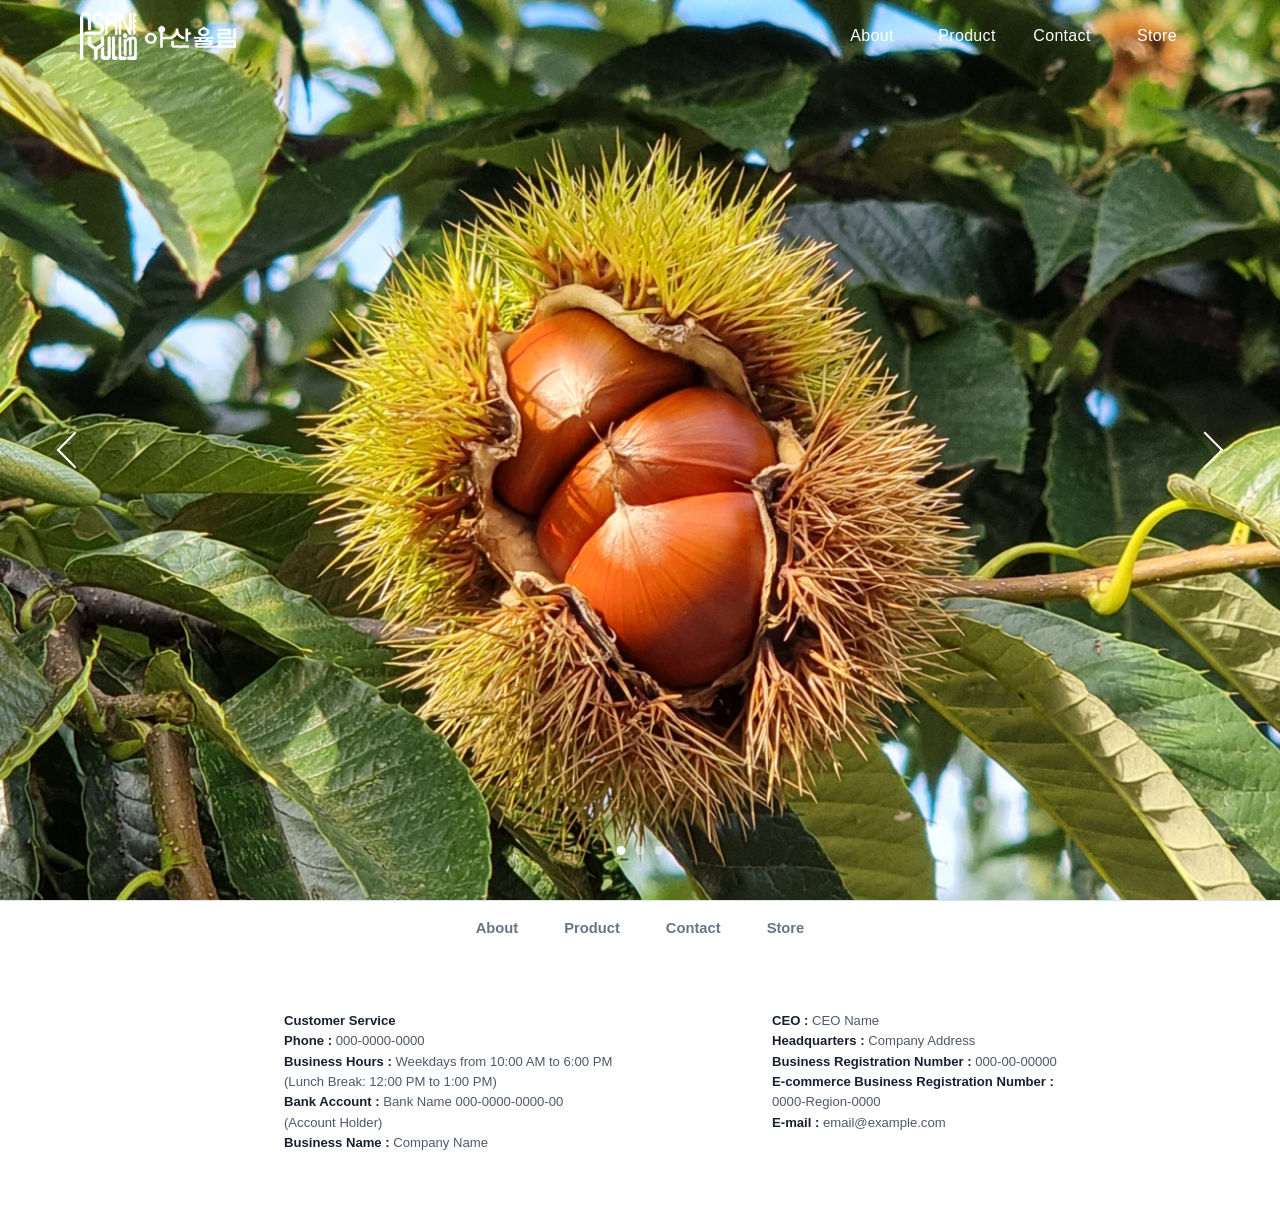
==== commit 3cd6d22a: "대문 작업 및 nav 수정" ====
--- a/index.html
+++ b/index.html
@@ -18,7 +18,24 @@
 <body>
   <div data-site-header></div>
 
-  <main></main>
+  <main>
+    <section class="home-hero-slider" aria-label="Main visual images">
+      <div class="home-hero-track">
+        <article class="home-hero-slide">
+          <img src="./images/대문1.jpg" alt="" draggable="false" />
+        </article>
+        <article class="home-hero-slide">
+          <img src="./images/대문2.jpg" alt="" draggable="false" />
+        </article>
+        <article class="home-hero-slide">
+          <img src="./images/대문3.jpg" alt="" draggable="false" />
+        </article>
+      </div>
+      <button class="home-hero-arrow home-hero-arrow-prev" type="button" aria-label="Previous image"></button>
+      <button class="home-hero-arrow home-hero-arrow-next" type="button" aria-label="Next image"></button>
+      <div class="home-hero-pagination" aria-label="Slide pagination"></div>
+    </section>
+  </main>
 
   <div data-site-footer></div>
 </body>
--- a/css/base.css
+++ b/css/base.css
@@ -1,24 +1,15 @@
 :root {
   --color-bg: #ffffff;
-  --color-bg-soft: #f5f7fb;
-  --color-page-bg: #f7f8fc;
-  --color-card-bg: #ffffff;
+  --color-bg-soft: #f6f8fb;
+  --color-surface: #ffffff;
   --color-text: #172033;
-  --color-copy: #4c5666;
-  --color-muted: #657083;
-  --color-border: #d9e1ec;
-  --color-card-border: #d1d7e2;
-  --color-divider: #dfe4ec;
-  --color-primary: #009900;
+  --color-copy: #4d596b;
+  --color-muted: #66758a;
+  --color-border: #dce3ec;
+  --color-primary: #1b5b16;
+  --color-primary-hover: #144510;
   --color-black: #000000;
   --color-white: #ffffff;
-  --color-h: #e86324;
-  --color-s: #f4bc1a;
-  --color-d: #29993c;
-  --color-c: #449cd6;
-  --color-about-soft: #f3f9ff;
-  --color-works-soft: #dff3ff;
-  --color-export-soft: #eaf8ee;
 
   --container-width: 1120px;
   --button-radius: 8px;
@@ -50,6 +41,13 @@
   text-decoration: none;
 }
 
+button,
+input,
+textarea,
+select {
+  font: inherit;
+}
+
 p,
 h1,
 h2,
@@ -62,102 +60,6 @@
   margin: 0 auto;
 }
 
-
-/* Common typography and sections */
-
-/* Sections */
-
 .section {
   padding: 88px 0;
 }
-
-.intro-section {
-  border-top: 1px solid var(--color-border);
-}
-
-.about-content {
-  display: grid;
-  gap: 42px;
-}
-
-.about-intro {
-  display: grid;
-  grid-template-columns: 0.85fr 1.15fr;
-  align-items: center;
-  gap: 64px;
-}
-
-.about-logo-wrap {
-  display: flex;
-  justify-content: center;
-}
-
-.about-logo {
-  width: min(100%, 360px);
-  height: auto;
-}
-
-.about-copy p,
-.about-detail p {
-  color: var(--color-muted);
-}
-
-.about-copy p {
-  margin-bottom: 12px;
-}
-
-.about-divider {
-  width: min(100%, 760px);
-  height: 1px;
-  margin: 4px auto;
-  background: linear-gradient(
-    90deg,
-    rgba(217, 225, 236, 0),
-    rgba(217, 225, 236, 0.9) 22%,
-    rgba(101, 112, 131, 0.35) 50%,
-    rgba(217, 225, 236, 0.9) 78%,
-    rgba(217, 225, 236, 0)
-  );
-}
-
-.about-detail {
-  max-width: 900px;
-  margin: 0 auto;
-  text-align: center;
-}
-
-.about-decoration {
-  width: min(100%, 260px);
-  height: auto;
-  margin: 0 auto 28px;
-}
-
-.about-concept-title {
-  margin-bottom: 24px;
-}
-
-.about-detail .business-heading {
-  margin: 36px 0 12px;
-  color: var(--color-text);
-  font-size: 1.35rem;
-  font-weight: 900;
-  letter-spacing: 0;
-}
-
-.business-heading span {
-  margin-left: 8px;
-}
-
-.business-image {
-  width: min(100%, 760px);
-  height: auto;
-  margin: 36px auto 0;
-}
-
-
-h2 {
-  margin-bottom: 20px;
-  font-size: clamp(1.9rem, 3vw, 3rem);
-  line-height: 1.18;
-  letter-spacing: -0.05em;
-}
--- a/css/layout.css
+++ b/css/layout.css
@@ -1,22 +1,19 @@
 /* Header */
 
 :root {
-  --header-height: 91px;
-  --header-top-padding: 18px;
-  --header-logo-height: 84px;
-  --header-nav-size: 1.04rem;
-  --header-action-size: 0.92rem;
-  --header-blog-height: 38px;
+  --header-height: 72px;
+  --header-top-padding: 0;
+  --header-logo-height: 48px;
+  --header-nav-size: 1rem;
 }
 
 .site-header {
   position: sticky;
   top: 0;
   z-index: 50;
-  background: rgba(255, 255, 255, 0.92);
-  border-bottom: 1px solid var(--color-border);
-  backdrop-filter: blur(14px);
-  transition: background 0.62s ease, border-color 0.62s ease, box-shadow 0.62s ease, backdrop-filter 0.62s ease;
+  background-color: var(--color-primary);
+  border-bottom: 0;
+  transition: background-color 0.42s ease;
 }
 
 .site-header.is-overlay {
@@ -26,25 +23,20 @@
 }
 
 .site-header.is-overlay.is-at-top {
-  background: transparent;
+  background-color: transparent;
   border-bottom-color: transparent;
   box-shadow: none;
   backdrop-filter: none;
 }
 
 .site-header.is-overlay.is-scrolled {
-  background: rgba(255, 255, 255, 0.94);
-  border-bottom-color: var(--color-border);
-  box-shadow: 0 10px 30px rgba(23, 32, 51, 0.08);
-  backdrop-filter: blur(14px);
+  background-color: var(--color-primary);
+  border-bottom-color: transparent;
+  box-shadow: none;
 }
 
 .site-header.is-overlay.is-at-top .header-inner {
   padding-top: var(--header-top-padding);
-}
-
-.site-header.is-scrolled .header-inner {
-  min-height: var(--header-height);
 }
 
 .header-inner {
@@ -52,8 +44,7 @@
   display: flex;
   align-items: center;
   justify-content: space-between;
-  gap: 24px;
-  transition: min-height 0.62s ease, padding 0.62s ease;
+  gap: 40px;
 }
 
 .logo {
@@ -62,42 +53,59 @@
   flex: 0 0 auto;
 }
 
-.logo img,
-.nav-blog img {
+.logo img {
   width: auto;
-  transition: opacity 0.62s ease;
 }
 
 .logo img {
   height: var(--header-logo-height);
 }
 
-.logo img.is-switching,
-.nav-blog img.is-switching {
+.logo img.is-switching {
   opacity: 0;
 }
 
 .site-nav {
   display: flex;
   align-items: center;
-  gap: 32px;
+  justify-content: flex-end;
+  flex: 1;
+  gap: 0;
+  font-family: "Noto Sans KR", "Pretendard", "Montserrat", "Segoe UI", Arial, sans-serif;
   font-size: var(--header-nav-size);
-  color: var(--color-muted);
-  transition: color 0.62s ease;
+  color: var(--color-white);
+  font-weight: 350;
+  letter-spacing: 0.02em;
 }
 
-.nav-links,
-.nav-actions {
+.nav-links {
   display: flex;
   align-items: center;
 }
 
 .nav-links {
-  gap: 32px;
+  gap: 9px;
 }
 
-.nav-actions {
-  gap: 10px;
+.nav-links a {
+  display: inline-grid;
+  align-items: center;
+  justify-items: center;
+  min-width: 86px;
+}
+
+.nav-label {
+  grid-area: 1 / 1;
+  font-weight: 350;
+  white-space: nowrap;
+}
+
+.nav-label-hover {
+  color: var(--color-white);
+  font-size: 0.9em;
+  font-weight: 350;
+  letter-spacing: 0;
+  opacity: 0;
 }
 
 .mobile-menu-toggle {
@@ -105,12 +113,22 @@
 }
 
 .site-nav a:hover {
-  color: var(--color-text);
+  color: var(--color-white);
+}
+
+.site-nav a:hover .nav-label-default,
+.site-nav a:focus-visible .nav-label-default {
+  opacity: 0;
+}
+
+.site-nav a:hover .nav-label-hover,
+.site-nav a:focus-visible .nav-label-hover {
+  opacity: 1;
 }
 
 .site-nav a.is-active {
-  color: var(--color-primary);
-  font-weight: 900;
+  color: var(--color-white);
+  font-weight: 400;
 }
 
 .site-header.is-overlay.is-at-top .site-nav,
@@ -120,54 +138,8 @@
 }
 
 .site-header.is-overlay.is-at-top .site-nav a:hover {
-  color: rgba(255, 255, 255, 0.82);
-}
-
-.nav-cta,
-.feature-more-button {
-  display: inline-flex;
-  align-items: center;
-  justify-content: center;
-  min-width: 78px;
-  min-height: 38px;
-  padding: 0 18px;
-  border-radius: var(--button-radius);
-  font-size: var(--header-action-size);
-  font-weight: 900;
-}
-
-.nav-cta {
-  color: var(--color-white);
-  background: var(--color-primary);
-  border: 1px solid var(--color-primary);
-  transition: color 0.62s ease, background 0.62s ease, border-color 0.62s ease;
-}
-
-.nav-blog {
-  min-width: 38px;
-  padding: 0;
-  border-color: transparent;
-  background: transparent;
-}
-
-.nav-blog img {
-  height: var(--header-blog-height);
-}
-
-.nav-cta:hover {
   color: var(--color-white);
 }
-
-.site-header.is-overlay.is-at-top .nav-cta:not(.nav-blog) {
-  color: var(--color-white);
-  background: transparent;
-  border-color: rgba(255, 255, 255, 0.72);
-}
-
-.site-header.is-overlay.is-at-top .nav-cta:not(.nav-blog):hover {
-  background: rgba(255, 255, 255, 0.14);
-}
-
 
 /* Footer */
 
@@ -191,7 +163,7 @@
   gap: 46px;
   min-height: 54px;
   margin-bottom: 56px;
-  color: #657083;
+  color: var(--color-muted);
   font-size: 0.92rem;
   font-weight: 800;
 }
@@ -199,17 +171,6 @@
 .footer-nav a {
   display: inline-flex;
   align-items: center;
-}
-
-.footer-blog-link img {
-  width: auto;
-  height: 30px;
-}
-
-.footer-store-link {
-  color: var(--color-primary);
-  font-size: 1.45rem;
-  line-height: 1;
 }
 
 .footer-content {
@@ -234,4 +195,3 @@
   color: var(--color-text);
   font-weight: 700;
 }
-
--- a/css/home.css
+++ b/css/home.css
@@ -1,591 +1,129 @@
-/* Hero */
+/* Home page styles */
 
-.hero {
+.home-hero-slider {
   position: relative;
-  z-index: 0;
-  display: flex;
-  align-items: center;
-  min-height: 100vh;
-  padding: 148px 0 72px;
-  color: var(--color-white);
+  height: 100vh;
+  min-height: 520px;
+  overflow: hidden;
+  background: var(--color-primary);
+  cursor: grab;
+  touch-action: pan-y;
+  user-select: none;
 }
 
-.hero::before {
-  content: "";
-  position: fixed;
-  top: 0;
-  left: 0;
-  z-index: -1;
-  width: 100%;
-  height: 100vh;
-  background-image:
-    linear-gradient(rgba(0, 0, 0, 0.25), rgba(0, 0, 0, 0.25)),
-    url("../images/메인 (3).png");
-  background-position: center;
-  background-repeat: no-repeat;
-  background-size: cover;
-  pointer-events: none;
+.home-hero-slider.is-dragging {
+  cursor: grabbing;
 }
 
-.hero .container {
-  position: relative;
-  z-index: 1;
+.home-hero-track {
+  display: flex;
+  width: 100%;
+  height: 100%;
+  transform: translateX(0);
+  transition: transform 520ms cubic-bezier(0.16, 1, 0.3, 1);
+  will-change: transform;
 }
 
-main > .section {
-  position: relative;
-  z-index: 1;
+.home-hero-slider.is-dragging .home-hero-track {
+  transition: none;
 }
 
-main > .section:not(.feature-section):not(.patents-section):not(.exposition-section) {
-  background: var(--color-bg);
+.home-hero-slide {
+  flex: 0 0 100%;
+  width: 100%;
+  height: 100%;
 }
 
-.section-label {
-  margin-bottom: 12px;
-  color: var(--color-primary);
-  font-size: 0.82rem;
-  font-weight: 800;
-  letter-spacing: 0.1em;
-  text-transform: uppercase;
+.home-hero-slide img {
+  width: 100%;
+  height: 100%;
+  object-fit: cover;
+  pointer-events: none;
+  user-select: none;
 }
 
-.company-intro-section {
-  background: var(--color-bg);
+.home-hero-arrow {
+  position: absolute;
+  top: 50%;
+  z-index: 2;
+  width: 48px;
+  height: 48px;
+  padding: 0;
+  background: transparent;
+  border: 0;
+  cursor: pointer;
+  transform: translateY(-50%);
 }
 
-.company-intro-inner {
-  width: min(100% - 32px, 1360px);
-  max-width: none;
-  text-align: center;
+.home-hero-arrow::before {
+  content: "";
+  position: absolute;
+  inset: 11px;
+  border-top: 2px solid var(--color-white);
+  border-left: 2px solid var(--color-white);
 }
 
-.certification-mark-list {
+.home-hero-arrow-prev {
+  left: clamp(18px, 3.6vw, 54px);
+}
+
+.home-hero-arrow-prev::before {
+  transform: translateX(5px) rotate(-45deg);
+}
+
+.home-hero-arrow-next {
+  right: clamp(18px, 3.6vw, 54px);
+}
+
+.home-hero-arrow-next::before {
+  transform: translateX(-5px) rotate(135deg);
+}
+
+.home-hero-pagination {
+  position: absolute;
+  right: 50%;
+  bottom: clamp(24px, 5vh, 54px);
+  z-index: 2;
   display: flex;
   align-items: center;
   justify-content: center;
-  gap: clamp(24px, 4.2vw, 58px);
-  margin-bottom: 54px;
+  max-width: min(52vw, 220px);
+  gap: 10px;
+  overflow: hidden;
+  transform: translateX(50%);
 }
 
-.certification-mark-list img {
-  width: auto;
-  height: clamp(72px, 7.6vw, 116px);
-  object-fit: contain;
+.home-hero-pagination.has-fade {
+  -webkit-mask-image: linear-gradient(90deg, transparent, #000 24px, #000 calc(100% - 24px), transparent);
+  mask-image: linear-gradient(90deg, transparent, #000 24px, #000 calc(100% - 24px), transparent);
 }
 
-.company-intro-title {
-  margin-bottom: 34px;
-  color: var(--color-text);
-  font-size: clamp(1.15rem, 2.2vw, 2.2rem);
-  font-weight: 700;
-  line-height: 1.18;
-  letter-spacing: 0;
-}
-
-.text-primary {
-  color: var(--color-primary);
-}
-
-.company-intro-korean {
-  margin-bottom: 26px;
-  color: var(--color-text);
-  font-size: clamp(1.09rem, 1.55vw, 1.23rem);
-  font-weight: 800;
-}
-
-.company-intro-inner p {
-  margin-bottom: 10px;
-  color: var(--color-muted);
-  font-size: clamp(1.03rem, 1.25vw, 1.13rem);
-  line-height: 1.8;
-}
-
-.company-intro-divider {
-  width: min(100%, 760px);
-  height: 1px;
-  margin: 58px auto 44px;
-  background: linear-gradient(
-    90deg,
-    rgba(217, 225, 236, 0),
-    rgba(217, 225, 236, 0.95) 20%,
-    rgba(0, 153, 0, 0.36) 50%,
-    rgba(217, 225, 236, 0.95) 80%,
-    rgba(217, 225, 236, 0)
-  );
-}
-
-.export-products-title {
-  margin-bottom: 64px;
-  color: var(--color-primary);
-  font-size: clamp(1.15rem, 2.05vw, 2rem);
-  font-weight: 700;
-  line-height: 1.18;
-  letter-spacing: 0;
-}
-
-.export-product-list {
-  max-width: 980px;
-  margin: 0 auto;
-  display: grid;
-  grid-template-columns: repeat(5, minmax(0, 1fr));
-  gap: clamp(10px, 1.6vw, 24px);
-  align-items: start;
-}
-
-.export-product-item {
-  min-width: 0;
-  text-align: center;
-}
-
-.export-product-item img {
-  width: min(100%, 205px);
-  height: auto;
-  margin: 0 auto;
-  object-fit: contain;
-}
-
-h1 {
-  max-width: 760px;
-  margin-bottom: 28px;
-  font-size: clamp(1.55rem, 3.4vw, 3.35rem);
-  line-height: 1.12;
-  letter-spacing: 0;
-}
-
-.hero-title {
-  margin-bottom: 26px;
-  color: var(--color-white);
-  font-weight: 900;
-}
-
-.hero-title span {
-  display: block;
-}
-
-.hero-copy {
-  max-width: 620px;
-  margin-bottom: 0;
-  color: var(--color-white);
-  font-size: clamp(1.03rem, 1.25vw, 1.18rem);
-  font-weight: 400;
-  line-height: 1.7;
-  letter-spacing: 0.04em;
-}
-
-.hero-actions {
-  display: flex;
-  align-items: center;
-  gap: 18px;
-  margin-top: 34px;
-}
-
-.hero-store-button,
-.hero-contact-button {
-  display: inline-flex;
-  align-items: center;
-  justify-content: center;
-  min-height: 48px;
-  border-radius: var(--button-radius);
-  font-size: 1rem;
-  font-weight: 800;
-  letter-spacing: 0;
-}
-
-.hero-store-button {
-  gap: 10px;
-  min-width: 156px;
-  padding: 0 24px;
-  color: var(--color-white);
-  background: var(--color-primary);
-}
-
-.hero-contact-button {
-  gap: 10px;
-  padding: 0 10px;
-  color: var(--color-white);
-}
-
-.hero-store-button span,
-.hero-contact-button span {
-  font-size: 1.2rem;
-  line-height: 1;
-}
-
-.letter-h {
-  color: var(--color-h);
-}
-
-.letter-s {
-  color: var(--color-s);
-}
-
-.letter-d {
-  color: var(--color-d);
-}
-
-.letter-c {
-  color: var(--color-c);
-}
-
-.feature-section {
-  display: flex;
-  align-items: center;
-  min-height: 480px;
-  color: var(--color-white);
-  background-image:
-    linear-gradient(rgba(0, 0, 0, 0.4), rgba(0, 0, 0, 0.4)),
-    url("../images/제품사진진.png");
-  background-position: center;
-  background-repeat: no-repeat;
-  background-size: cover;
-}
-
-.feature-title {
-  max-width: 660px;
-  margin-bottom: 32px;
-  color: var(--color-white);
-  text-align: left;
-  font-size: clamp(1.6rem, 2.35vw, 2.25rem);
-  font-weight: 700;
-  line-height: 1.45;
-  letter-spacing: 0;
-}
-
-.feature-container {
-  width: min(100% - 32px, 1280px);
-}
-
-h2 {
-  margin-bottom: 20px;
-  font-size: clamp(1.9rem, 3vw, 3rem);
-  line-height: 1.18;
-  letter-spacing: -0.05em;
-}
-
-.feature-overview-button {
-  display: inline-flex;
-  align-items: center;
-  justify-content: center;
-  min-width: 132px;
-  min-height: 48px;
-  padding: 0 24px;
-  border-radius: var(--button-radius);
-  color: var(--color-white);
-  background: var(--color-primary);
-  font-size: 1rem;
-  font-weight: 800;
-}
-
-
-/* Origin */
-
-.origin-section {
-  background: var(--color-bg);
-}
-
-.origin-inner {
-  display: grid;
-  grid-template-columns: 1fr 1fr;
-  align-items: stretch;
-  gap: clamp(36px, 5vw, 72px);
-  width: min(100% - 72px, 1180px);
-}
-
-.origin-copy {
-  display: grid;
-  grid-template-rows: 1fr auto;
-  min-height: 410px;
-  padding: 8px 0;
-}
-
-.origin-copy-top {
-  padding-bottom: 48px;
-}
-
-.origin-region {
-  margin-bottom: 14px;
-  color: var(--color-primary);
-  font-size: 0.98rem;
-  line-height: 1.2;
-}
-
-.origin-copy h2 {
-  margin-bottom: 24px;
-  color: var(--color-text);
-  font-size: clamp(1.65rem, 2.65vw, 2.55rem);
-  font-weight: 800;
-  line-height: 1.2;
-  letter-spacing: 0;
-}
-
-.origin-copy p:not(.origin-region) {
-  margin-bottom: 0;
-  color: var(--color-copy);
-  font-size: clamp(0.92rem, 1.05vw, 1.06rem);
-  line-height: 1.65;
-}
-
-.origin-stats {
-  display: grid;
-  grid-template-columns: 1fr 1fr;
-  gap: 28px;
-  padding-top: 34px;
-  border-top: 1px solid var(--color-divider);
-}
-
-.origin-stats strong,
-.origin-stats span {
-  display: block;
-}
-
-.origin-stats strong {
-  margin-bottom: 4px;
-  color: var(--color-primary);
-  font-size: clamp(2.3rem, 3.8vw, 3.6rem);
-  font-weight: 900;
-  line-height: 1;
-  letter-spacing: 0;
-}
-
-.origin-stats span {
-  color: var(--color-muted);
-  font-size: clamp(0.86rem, 1vw, 1rem);
-  line-height: 1.4;
-}
-
-.origin-image {
-  display: flex;
-  align-items: center;
-  justify-content: center;
-}
-
-.origin-image img {
-  width: 100%;
-  height: auto;
-  object-fit: contain;
-}
-
-
-/* Exposition */
-
-.exposition-section {
-  background: var(--color-bg-soft);
-  overflow: hidden;
-}
-
-.exposition-inner {
-  display: grid;
-  grid-template-columns: 1fr 1fr;
-  gap: clamp(36px, 5vw, 72px);
-  align-items: center;
-  width: min(100% - 72px, 1180px);
-}
-
-.exposition-label {
-  margin-bottom: 18px;
-  color: var(--color-primary);
-  font-size: 1rem;
-  line-height: 1.2;
-}
-
-.exposition-copy h2 {
-  margin-bottom: 24px;
-  color: var(--color-text);
-  font-size: clamp(1.65rem, 2.65vw, 2.55rem);
-  font-weight: 800;
-  line-height: 1.2;
-  letter-spacing: 0;
-}
-
-.exposition-description {
-  max-width: 560px;
-  margin-bottom: 22px;
-  color: var(--color-muted);
-  font-size: clamp(0.9rem, 1.04vw, 1rem);
-  line-height: 1.7;
-}
-
-.exposition-list {
-  display: grid;
-  gap: 8px;
-  margin: 0;
+.home-hero-dot {
+  flex: 0 0 auto;
+  width: 9px;
+  height: 9px;
   padding: 0;
-  color: var(--color-copy);
-  font-size: clamp(0.92rem, 1.05vw, 1.06rem);
-  line-height: 1.35;
-  list-style: none;
-}
-
-.exposition-gallery {
-  display: grid;
-  grid-template-columns: repeat(2, minmax(0, 1fr));
-  gap: 18px 22px;
-  align-items: start;
-}
-
-.exposition-image {
-  width: 100%;
-  aspect-ratio: 4 / 3;
-  object-fit: cover;
-}
-
-.exposition-image.is-first,
-.exposition-image.is-third {
-  margin-top: 38px;
-}
-
-.exposition-image.is-second {
-  margin-top: 0;
-}
-
-.exposition-image.is-fourth {
-  margin-top: -14px;
-}
-
-.buyer-meeting-marquee {
-  width: min(100% - 72px, 1180px);
-  margin-right: auto;
-  margin-left: auto;
-  margin-top: 72px;
-  overflow: hidden;
-}
-
-.buyer-meeting-track {
-  display: flex;
-  width: max-content;
-  gap: 14px;
-  cursor: grab;
-  touch-action: pan-y;
-  user-select: none;
-  will-change: transform;
-}
-
-.buyer-meeting-track.is-dragging {
-  cursor: grabbing;
-}
-
-.buyer-meeting-track img {
-  flex: 0 0 auto;
-  width: min(42vw, 520px);
-  aspect-ratio: 16 / 9;
-  object-fit: cover;
-  cursor: pointer;
-  -webkit-user-drag: none;
-}
-
-.gallery-lightbox {
-  position: fixed;
-  inset: 0;
-  z-index: 200;
-  display: none;
-  align-items: center;
-  justify-content: center;
-  padding: 32px;
-  background: rgba(0, 0, 0, 0.78);
-}
-
-.gallery-lightbox.is-open {
-  display: flex;
-}
-
-.gallery-lightbox img {
-  max-width: min(100%, 1120px);
-  max-height: min(82vh, 760px);
-  object-fit: contain;
-}
-
-.gallery-lightbox button {
-  position: absolute;
-  display: inline-flex;
-  align-items: center;
-  justify-content: center;
-  width: 48px;
-  height: 48px;
-  border: 1px solid rgba(255, 255, 255, 0.34);
+  background: rgba(255, 255, 255, 0.48);
+  border: 0;
   border-radius: 50%;
-  color: var(--color-white);
-  background: rgba(0, 0, 0, 0.34);
-  font-size: 1.8rem;
-  line-height: 1;
   cursor: pointer;
 }
 
-.gallery-lightbox-close {
-  top: 24px;
-  right: 24px;
-}
-
-.gallery-lightbox-prev {
-  left: 24px;
-}
-
-.gallery-lightbox-next {
-  right: 24px;
-}
-
-
-/* Patents */
-
-.patents-section {
-  padding: 74px 0 92px;
-  background: #004600;
-  text-align: center;
-}
-
-.patents-inner {
-  width: min(100% - 72px, 1180px);
-}
-
-.patents-inner p {
-  margin-bottom: 10px;
-  color: #f0a000;
-  font-size: 0.72rem;
-  line-height: 1.2;
-}
-
-.patents-inner h2 {
-  margin-bottom: 52px;
-  color: var(--color-white);
-  font-size: clamp(1.42rem, 2.25vw, 2.25rem);
-  font-weight: 900;
-  line-height: 1.15;
-  letter-spacing: 0;
-}
-
-.certificate-grid {
-  display: grid;
-  grid-template-columns: repeat(4, minmax(0, 1fr));
-  gap: 28px 24px;
-}
-
-.certificate-card {
-  display: flex;
-  flex-direction: column;
-  align-items: center;
-  justify-content: center;
-  min-height: 390px;
-  padding: 24px 22px 22px;
-  border-radius: 5px;
+.home-hero-dot.is-active {
   background: var(--color-white);
 }
 
-.certificate-card img {
-  width: 100%;
-  max-height: 272px;
-  margin-bottom: 22px;
-  object-fit: contain;
-  cursor: pointer;
+@media (max-width: 860px) {
+  .home-hero-slider {
+    min-height: 420px;
+  }
+
+  .home-hero-arrow {
+    width: 40px;
+    height: 40px;
+  }
+
+  .home-hero-arrow::before {
+    inset: 10px;
+  }
 }
-
-.certificate-card h3 {
-  min-height: 48px;
-  margin-bottom: 0;
-  color: var(--color-text);
-  font-size: clamp(0.92rem, 1.05vw, 1.05rem);
-  font-weight: 800;
-  line-height: 1.35;
-  letter-spacing: 0;
-  text-align: center;
-}
-
--- a/css/responsive.css
+++ b/css/responsive.css
@@ -2,10 +2,9 @@
 
 @media (max-width: 860px) {
   :root {
-    --header-height: 78px;
-    --header-logo-height: 58px;
-    --header-blog-height: 30px;
-    --header-action-size: 0.72rem;
+    --header-height: 64px;
+    --header-logo-height: 42px;
+    --header-nav-size: 0.94rem;
   }
 
   .header-inner {
@@ -24,11 +23,6 @@
     min-width: 0;
   }
 
-  .nav-actions {
-    flex: 0 0 auto;
-    gap: 6px;
-  }
-
   .nav-links {
     position: absolute;
     top: calc(100% + 8px);
@@ -38,9 +32,9 @@
     display: grid;
     gap: 0;
     padding: 10px;
-    color: var(--color-text);
-    background: rgba(255, 255, 255, 0.97);
-    border: 1px solid var(--color-border);
+    color: var(--color-white);
+    background: var(--color-primary);
+    border: 1px solid rgba(255, 255, 255, 0.2);
     border-radius: 8px;
     box-shadow: 0 18px 40px rgba(23, 32, 51, 0.14);
     opacity: 0;
@@ -58,29 +52,19 @@
   }
 
   .nav-links a {
+    min-width: 0;
     padding: 13px 12px;
-    color: var(--color-text) !important;
+    color: var(--color-white) !important;
     border-radius: 6px;
+    line-height: 1.35;
   }
 
   .nav-links a.is-active {
-    color: var(--color-primary) !important;
+    color: var(--color-white) !important;
   }
 
   .nav-links a:hover {
-    background: rgba(0, 153, 0, 0.08);
-  }
-
-  .nav-cta {
-    min-width: 0;
-    min-height: 32px;
-    padding: 0 10px;
-    white-space: nowrap;
-  }
-
-  .nav-blog {
-    min-width: 30px;
-    padding: 0;
+    background: rgba(255, 255, 255, 0.12);
   }
 
   .mobile-menu-toggle {
@@ -93,9 +77,9 @@
     flex-direction: column;
     gap: 5px;
     padding: 0;
-    color: var(--color-text);
-    background: rgba(255, 255, 255, 0.92);
-    border: 1px solid var(--color-border);
+    color: var(--color-white);
+    background: transparent;
+    border: 1px solid rgba(255, 255, 255, 0.54);
     border-radius: 6px;
   }
 
@@ -105,12 +89,6 @@
     background: currentColor;
     border-radius: 999px;
     transition: transform 0.22s ease, opacity 0.22s ease;
-  }
-
-  .site-header.is-overlay.is-at-top .mobile-menu-toggle {
-    color: var(--color-white);
-    background: rgba(255, 255, 255, 0.12);
-    border-color: rgba(255, 255, 255, 0.54);
   }
 
   .site-header.is-mobile-menu-open .mobile-menu-toggle span:nth-child(1) {
@@ -123,311 +101,6 @@
 
   .site-header.is-mobile-menu-open .mobile-menu-toggle span:nth-child(3) {
     transform: translateY(-7px) rotate(-45deg);
-  }
-
-  @media (max-width: 420px) {
-    :root {
-      --header-logo-height: 50px;
-      --header-blog-height: 26px;
-      --header-action-size: 0.66rem;
-    }
-
-    .header-inner {
-      gap: 6px;
-    }
-
-    .site-nav {
-      gap: 5px;
-    }
-
-    .nav-cta {
-      min-height: 30px;
-      padding: 0 8px;
-    }
-
-    .mobile-menu-toggle {
-      width: 32px;
-      height: 32px;
-    }
-  }
-
-  .hero {
-    min-height: 100vh;
-    padding: 150px 0 56px;
-  }
-
-  .hero-title {
-    font-size: clamp(1.35rem, 7.5vw, 2.45rem);
-  }
-
-  .hero-copy br {
-    display: none;
-  }
-
-  .hero-actions {
-    flex-wrap: wrap;
-    gap: 12px;
-  }
-
-  .certification-mark-list {
-    flex-wrap: wrap;
-    gap: 18px 24px;
-    margin-bottom: 38px;
-  }
-
-  .certification-mark-list img {
-    height: 68px;
-  }
-
-  .export-products-title {
-    margin-bottom: 42px;
-  }
-
-  .export-product-list {
-    grid-template-columns: repeat(2, minmax(0, 1fr));
-    gap: 24px 12px;
-  }
-
-  .export-product-item img {
-    width: min(100%, 160px);
-    height: auto;
-  }
-
-  .feature-section {
-    min-height: 420px;
-  }
-
-  .feature-title {
-    font-size: clamp(1.3rem, 6.2vw, 2rem);
-  }
-
-  .origin-inner {
-    grid-template-columns: 1fr;
-    width: min(100% - 32px, 560px);
-    gap: 28px;
-  }
-
-  .origin-copy {
-    min-height: auto;
-    padding: 0 0 34px;
-  }
-
-  .origin-copy-top {
-    padding-bottom: 34px;
-  }
-
-  .origin-stats {
-    gap: 22px;
-    padding-top: 30px;
-  }
-
-  .origin-image {
-    padding-left: 0;
-  }
-
-  .exposition-inner {
-    grid-template-columns: 1fr;
-    width: min(100% - 32px, 620px);
-    gap: 36px;
-  }
-
-  .exposition-gallery {
-    gap: 18px;
-  }
-
-  .exposition-image.is-first,
-  .exposition-image.is-third,
-  .exposition-image.is-fourth {
-    margin-top: 0;
-  }
-
-  .buyer-meeting-marquee {
-    width: min(100% - 32px, 620px);
-    margin-top: 46px;
-  }
-
-  .buyer-meeting-track img {
-    width: min(82vw, 420px);
-  }
-
-  .gallery-lightbox {
-    padding: 18px;
-  }
-
-  .gallery-lightbox button {
-    width: 42px;
-    height: 42px;
-  }
-
-  .patents-inner {
-    width: min(100% - 32px, 620px);
-  }
-
-  .certificate-grid {
-    grid-template-columns: repeat(2, minmax(0, 1fr));
-    gap: 16px;
-  }
-
-  .certificate-card {
-    min-height: 300px;
-    padding: 18px;
-  }
-
-  .certificate-card img {
-    max-height: 184px;
-  }
-
-  .certificate-card h3 {
-    min-height: 42px;
-    font-size: 0.82rem;
-  }
-
-  .page-title-line {
-    gap: 12px;
-    margin-top: 34px;
-  }
-
-  .about-page-intro {
-    margin-top: 28px;
-  }
-
-  .about-whatdo-inner h2 {
-    margin-bottom: 28px;
-  }
-
-  .about-whatdo-inner p {
-    margin-top: 28px;
-    font-size: 0.92rem;
-  }
-
-  .about-homepage-inner > img {
-    margin-bottom: 36px;
-  }
-
-  .about-homepage-copy {
-    padding: 30px 20px;
-  }
-
-  .about-homepage-note {
-    margin-top: 32px;
-    font-size: 0.92rem;
-  }
-
-  .about-design-field-inner h2 {
-    margin-bottom: 32px;
-  }
-
-  .about-product-export-copy {
-    margin-bottom: 32px;
-  }
-
-  .about-product-export-copy h2 span {
-    display: block;
-    margin-left: 0;
-  }
-
-  .about-intro {
-    grid-template-columns: 1fr;
-    gap: 36px;
-  }
-
-  .about-content {
-    gap: 34px;
-  }
-
-  .about-divider {
-    width: min(100%, 520px);
-  }
-
-  .about-detail {
-    text-align: left;
-  }
-
-  .about-decoration,
-  .business-image {
-    margin-right: auto;
-    margin-left: auto;
-  }
-
-  .card-grid {
-    grid-template-columns: 1fr;
-  }
-
-  .works-preview-inner {
-    width: min(100% - 32px, 520px);
-  }
-
-  .works-grid {
-    grid-template-columns: 1fr;
-    gap: 22px;
-  }
-
-  .contact-heading {
-    margin-bottom: 38px;
-  }
-
-  .contact-heading h1 {
-    font-size: clamp(1.8rem, 9vw, 2.6rem);
-  }
-
-  .contact-heading p br {
-    display: none;
-  }
-
-  .contact-card-grid {
-    grid-template-columns: 1fr;
-    gap: 18px;
-  }
-
-  .contact-card {
-    min-height: auto;
-    padding: 30px 22px;
-  }
-
-  .contact-address-detail {
-    padding-left: 0;
-  }
-
-  .works-heading {
-    margin-bottom: 34px;
-  }
-
-  .works-heading h1 span {
-    display: block;
-    margin-left: 0;
-  }
-
-  .works-service-grid {
-    grid-template-columns: 1fr;
-    gap: 18px;
-  }
-
-  .works-service-card {
-    min-height: auto;
-    padding: 34px 24px;
-  }
-
-  .works-content-block {
-    margin-top: 52px;
-    padding-top: 46px;
-  }
-
-  .works-block-heading {
-    margin-bottom: 34px;
-  }
-
-  .works-block-heading h2 span {
-    display: block;
-    margin-left: 0;
-  }
-
-  .works-product-grid {
-    grid-template-columns: 1fr;
-    gap: 14px;
-  }
-
-  .works-character-grid {
-    grid-template-columns: 1fr;
   }
 
   .footer-inner {
@@ -450,3 +123,22 @@
     width: 104px;
   }
 }
+
+@media (max-width: 420px) {
+  :root {
+    --header-logo-height: 38px;
+  }
+
+  .header-inner {
+    gap: 6px;
+  }
+
+  .site-nav {
+    gap: 5px;
+  }
+
+  .mobile-menu-toggle {
+    width: 32px;
+    height: 32px;
+  }
+}
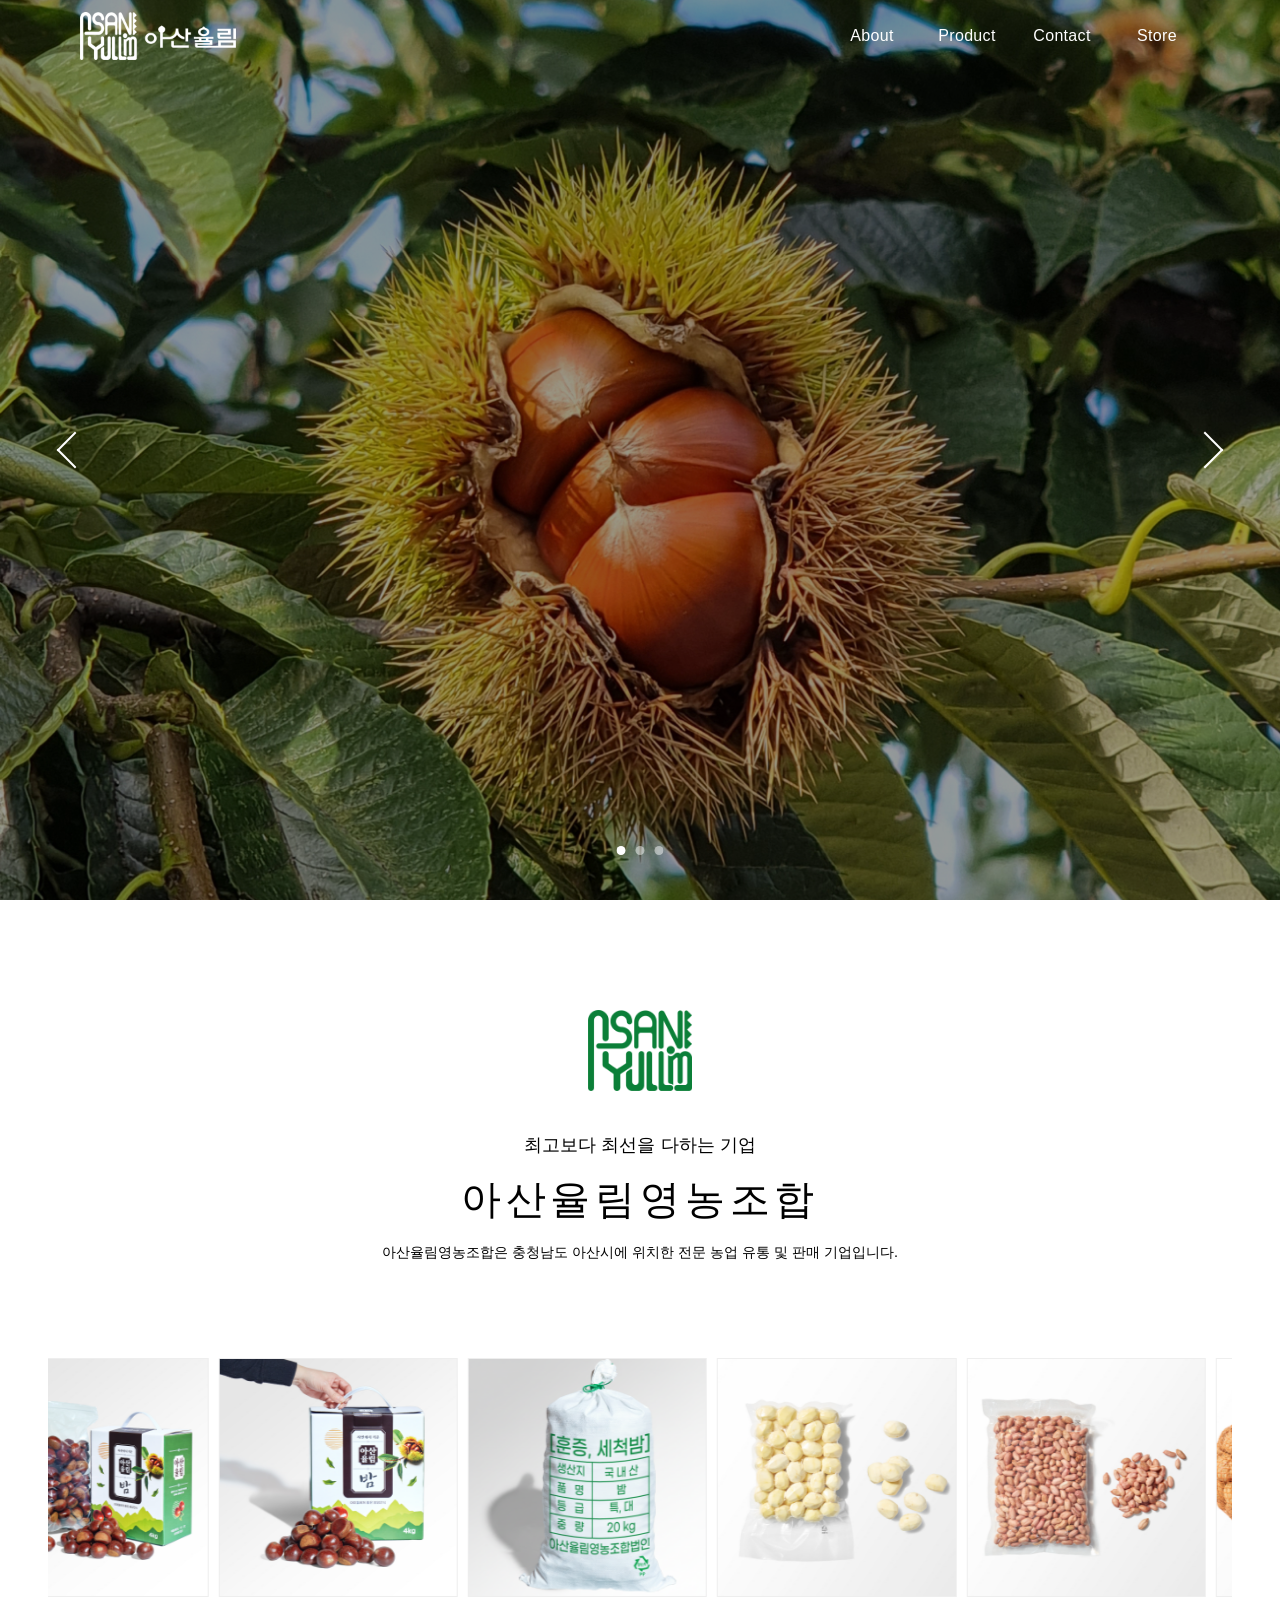
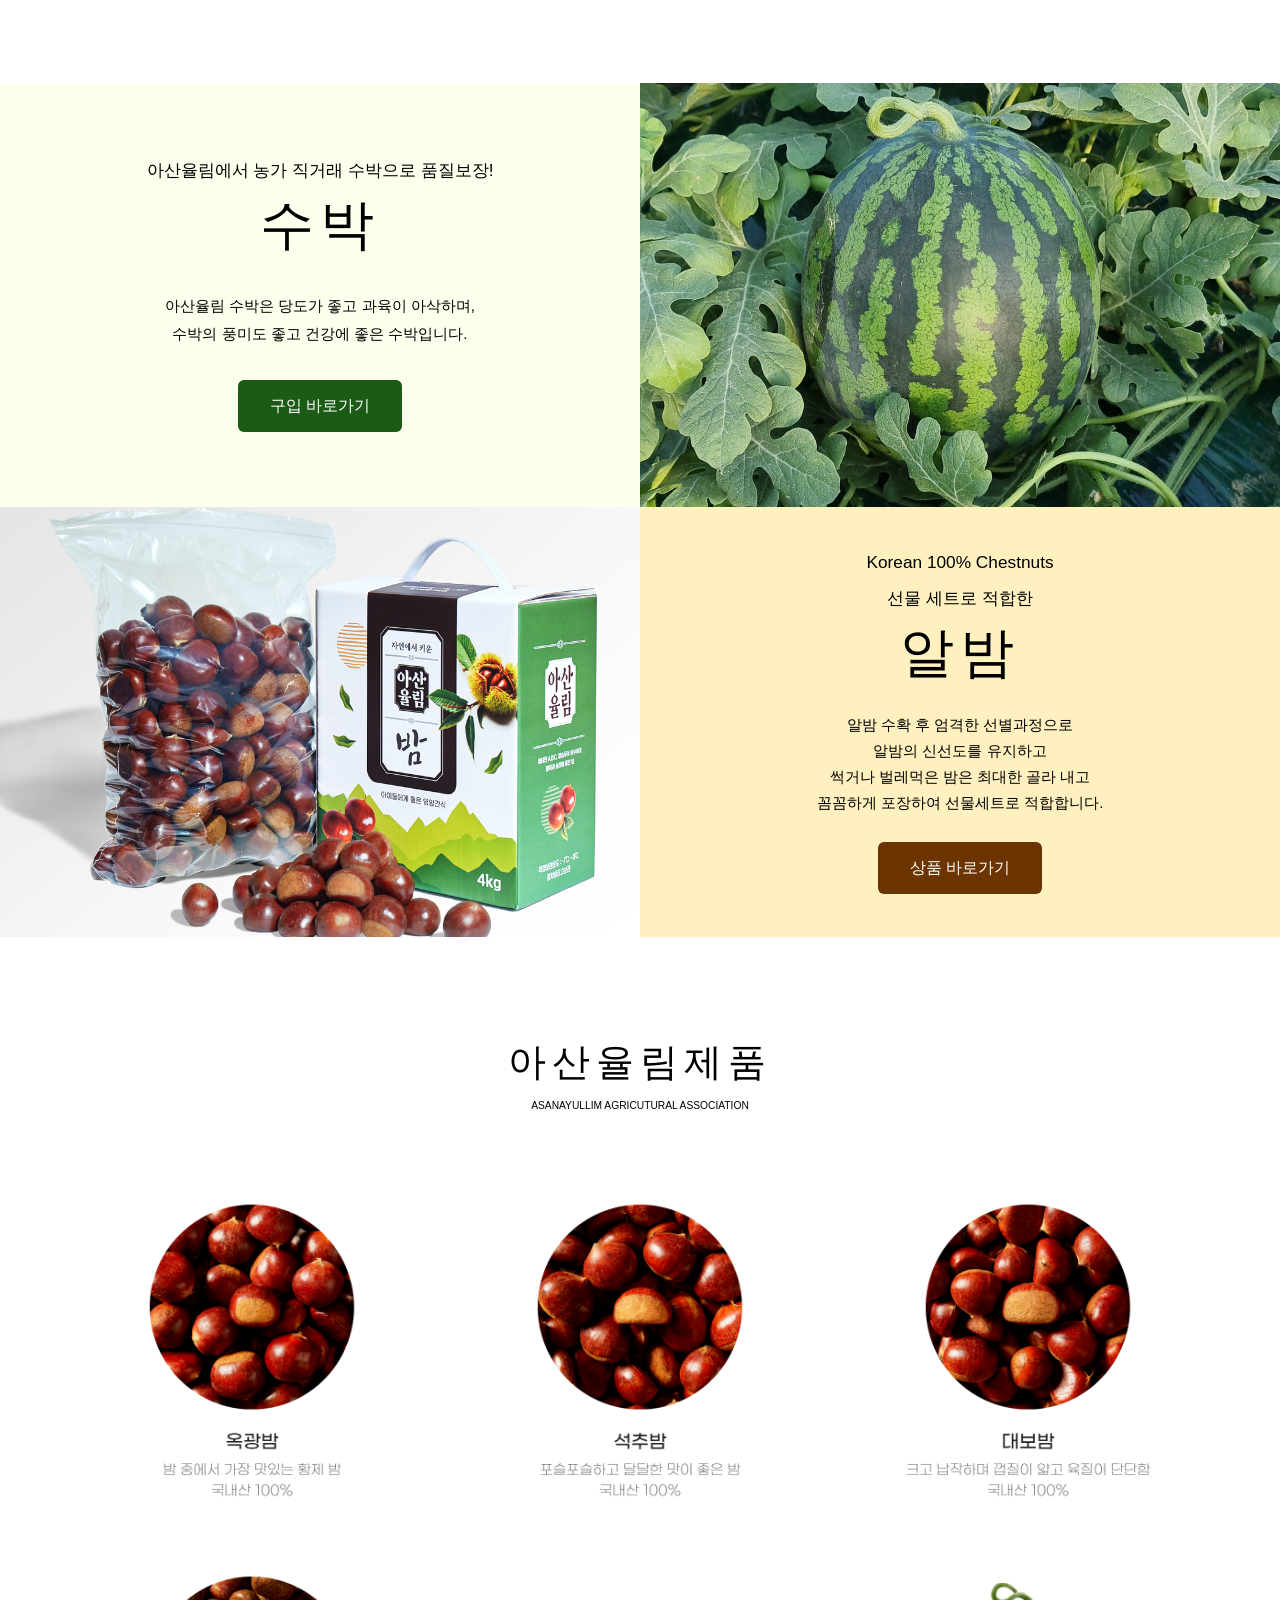
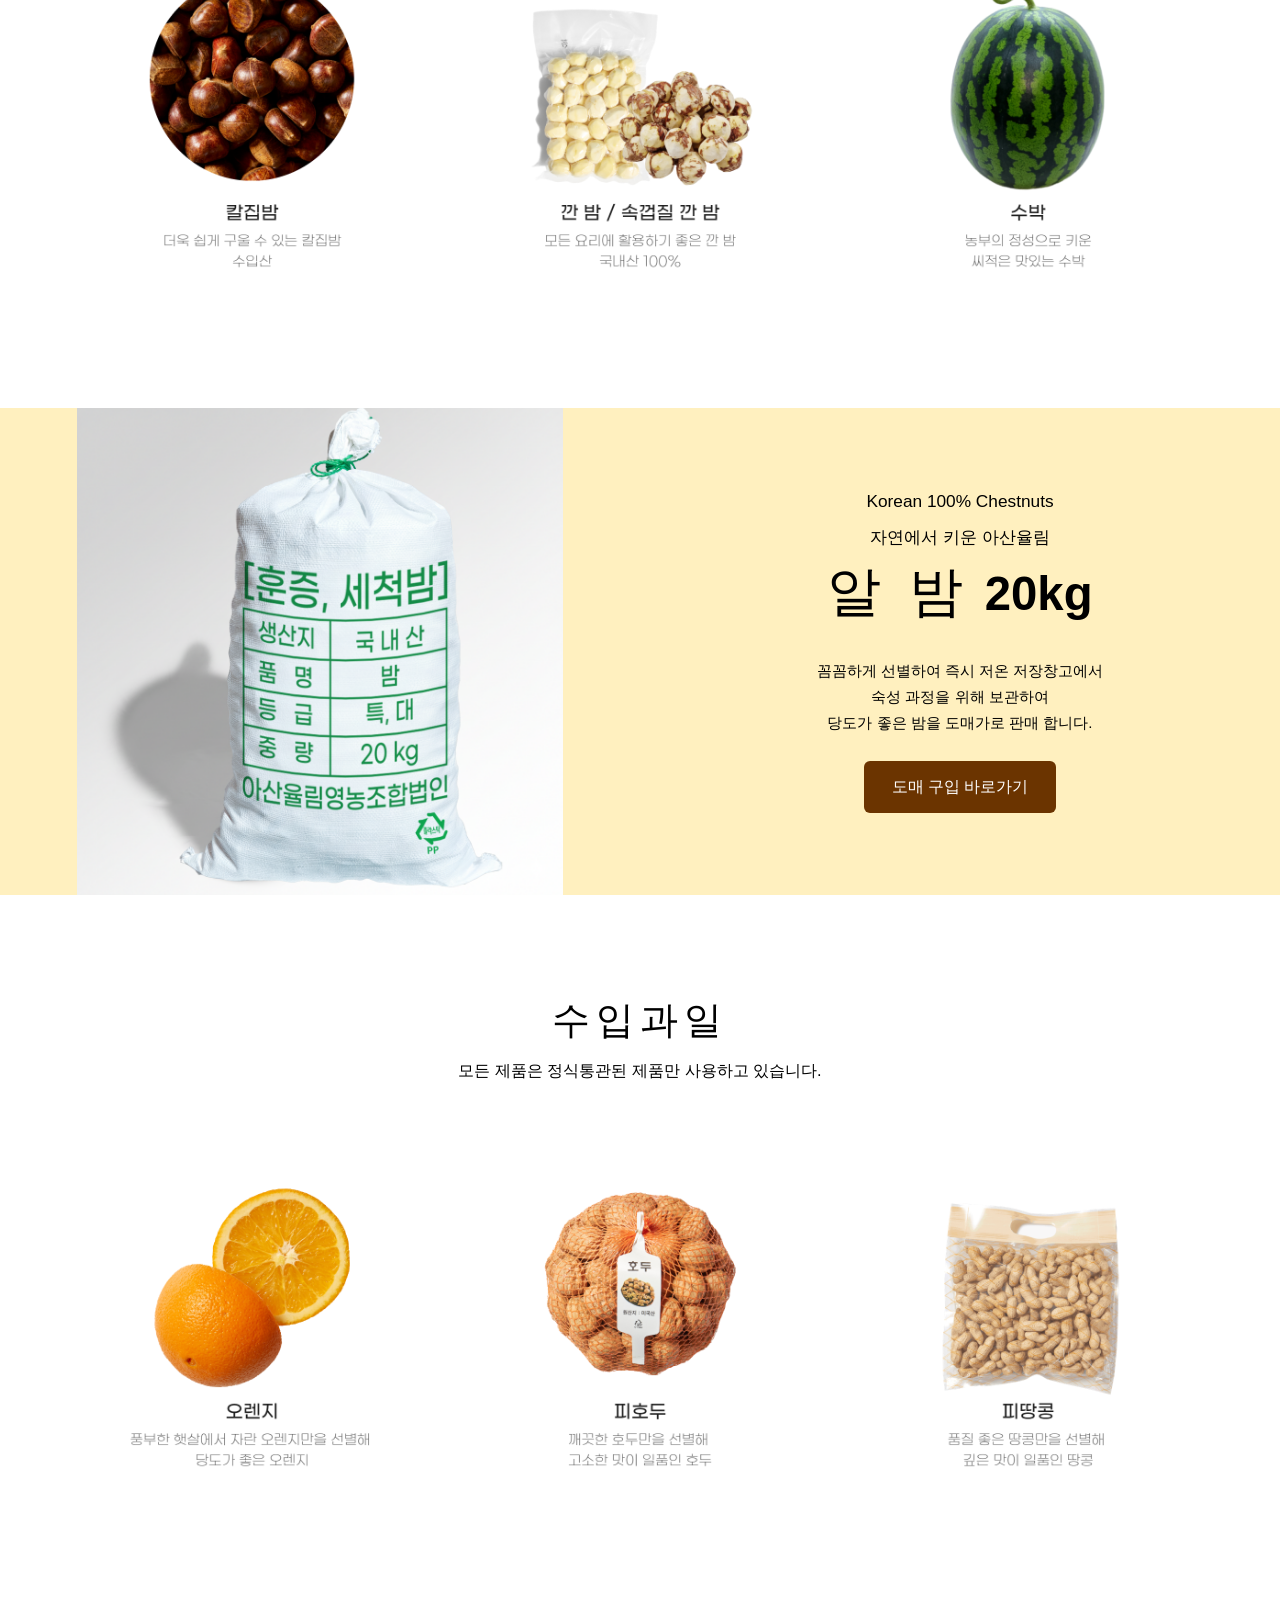
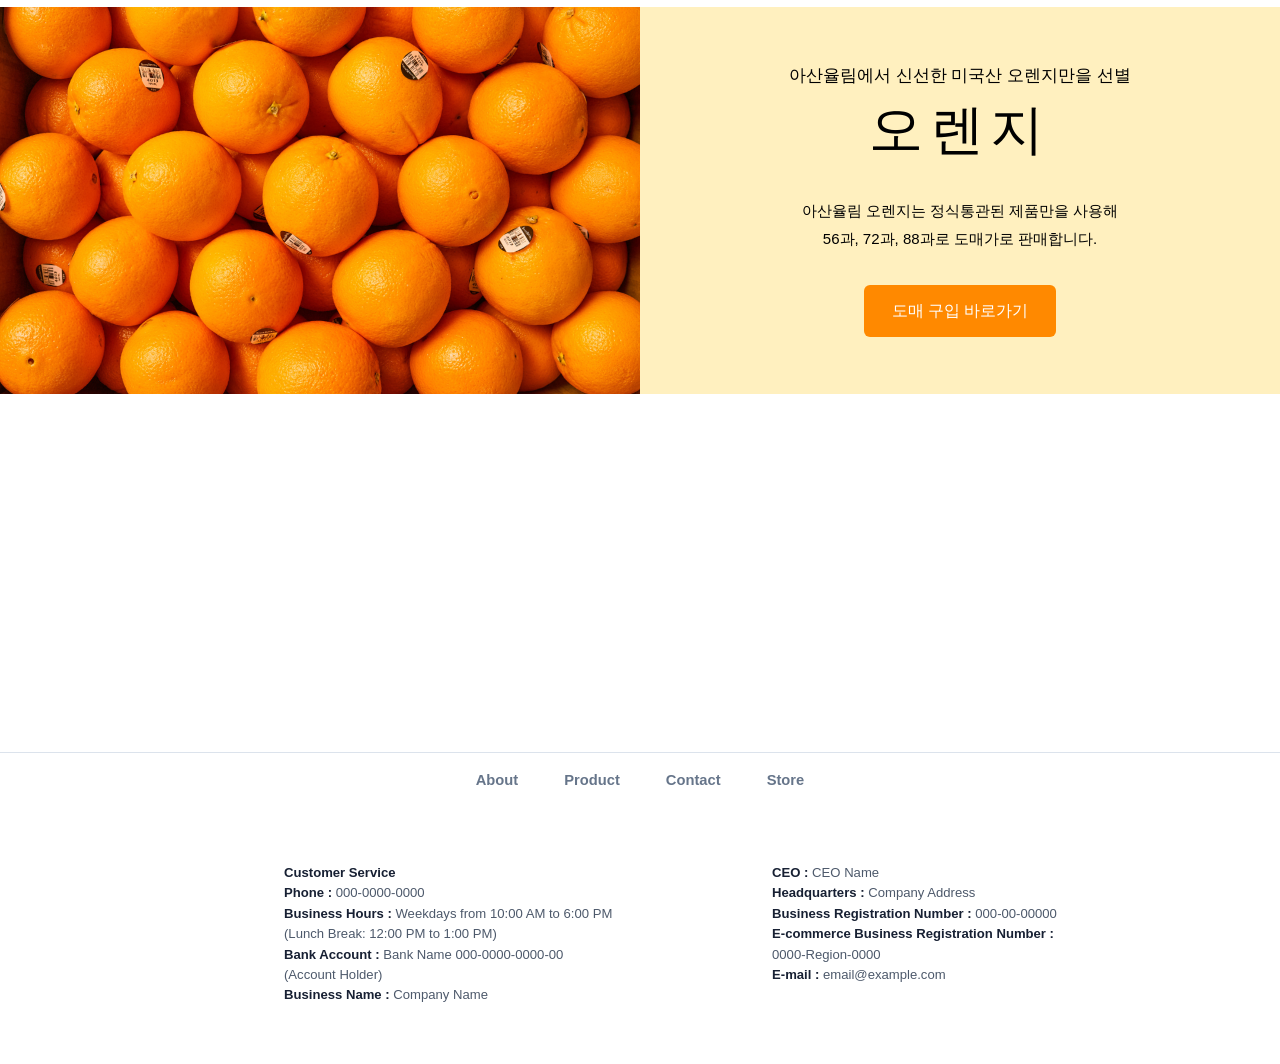
==== commit 65ace2bf: "메인 페이지 작업 끝" ====
--- a/index.html
+++ b/index.html
@@ -35,6 +35,245 @@
       <button class="home-hero-arrow home-hero-arrow-next" type="button" aria-label="Next image"></button>
       <div class="home-hero-pagination" aria-label="Slide pagination"></div>
     </section>
+
+    <section class="home-company-section" aria-labelledby="home-company-title">
+      <div class="home-company-copy">
+        <img class="home-company-logo" src="./images/컬러로고.png" alt="아산율림" loading="lazy" />
+        <p class="home-company-eyebrow">최고보다 최선을 다하는 기업</p>
+        <h1 id="home-company-title">아산율림영농조합</h1>
+        <p class="home-company-description">
+          아산율림영농조합은 충청남도 아산시에 위치한 전문 농업 유통 및 판매 기업입니다.
+        </p>
+      </div>
+
+      <div class="home-product-carousel" aria-label="아산율림 제품 이미지">
+        <div class="home-product-track">
+          <article class="home-product-card"><img src="./images/제품1.png" alt="" draggable="false" loading="lazy" /></article>
+          <article class="home-product-card"><img src="./images/제품2.png" alt="" draggable="false" loading="lazy" /></article>
+          <article class="home-product-card"><img src="./images/제품3.png" alt="" draggable="false" loading="lazy" /></article>
+          <article class="home-product-card"><img src="./images/제품4.png" alt="" draggable="false" loading="lazy" /></article>
+          <article class="home-product-card"><img src="./images/제품5.png" alt="" draggable="false" loading="lazy" /></article>
+          <article class="home-product-card"><img src="./images/제품6.png" alt="" draggable="false" loading="lazy" /></article>
+          <article class="home-product-card"><img src="./images/제품7.png" alt="" draggable="false" loading="lazy" /></article>
+          <article class="home-product-card"><img src="./images/제품8.png" alt="" draggable="false" loading="lazy" /></article>
+          <article class="home-product-card"><img src="./images/제품9.png" alt="" draggable="false" loading="lazy" /></article>
+        </div>
+      </div>
+    </section>
+
+    <section class="home-feature-section home-feature-watermelon" aria-labelledby="home-watermelon-title">
+      <div class="home-feature-copy">
+        <p class="home-feature-eyebrow">아산율림에서 농가 직거래 수박으로 품질보장!</p>
+        <h2 id="home-watermelon-title">수박</h2>
+        <p class="home-feature-description">
+          아산율림 수박은 당도가 좋고 과육이 아삭하며,<br />
+          수박의 풍미도 좋고 건강에 좋은 수박입니다.
+        </p>
+        <a
+          class="home-feature-button"
+          href="https://smartstore.naver.com/asanyulim/products/10555717269"
+          target="_blank"
+          rel="noopener noreferrer"
+        >
+          구입 바로가기
+        </a>
+      </div>
+      <figure class="home-feature-media">
+        <img src="./images/수박1.png" alt="수박" loading="lazy" />
+      </figure>
+    </section>
+
+    <section class="home-feature-section home-feature-chestnut is-reversed" aria-labelledby="home-chestnut-title">
+      <figure class="home-feature-media">
+        <img src="./images/밤2.png" alt="알밤 선물 세트" loading="lazy" />
+      </figure>
+      <div class="home-feature-copy">
+        <p class="home-feature-kicker">Korean 100% Chestnuts</p>
+        <p class="home-feature-eyebrow">선물 세트로 적합한</p>
+        <h2 id="home-chestnut-title">알밤</h2>
+        <p class="home-feature-description">
+          알밤 수확 후 엄격한 선별과정으로<br />
+          알밤의 신선도를 유지하고<br />
+          썩거나 벌레먹은 밤은 최대한 골라 내고<br />
+          꼼꼼하게 포장하여 선물세트로 적합합니다.
+        </p>
+        <a
+          class="home-feature-button home-feature-button-brown"
+          href="https://smartstore.naver.com/asanyulim/products/10655157892"
+          target="_blank"
+          rel="noopener noreferrer"
+        >
+          상품 바로가기
+        </a>
+      </div>
+    </section>
+
+    <section class="home-lineup-section" aria-labelledby="home-lineup-title">
+      <div class="home-lineup-heading">
+        <h2 id="home-lineup-title">아산율림제품</h2>
+        <p>ASANAYULLIM AGRICUTURAL ASSOCIATION</p>
+      </div>
+
+      <div class="home-lineup-grid">
+        <a
+          class="home-lineup-item"
+          href="https://smartstore.naver.com/asanyulim/products/10655157892"
+          target="_blank"
+          rel="noopener noreferrer"
+          aria-label="옥광밤 상품 바로가기"
+        >
+          <img src="./images/옥광밤.png" alt="옥광밤" loading="lazy" />
+        </a>
+        <a
+          class="home-lineup-item"
+          href="https://smartstore.naver.com/asanyulim/products/10655157892"
+          target="_blank"
+          rel="noopener noreferrer"
+          aria-label="석추밤 상품 바로가기"
+        >
+          <img src="./images/석추밤.png" alt="석추밤" loading="lazy" />
+        </a>
+        <a
+          class="home-lineup-item"
+          href="https://smartstore.naver.com/asanyulim/products/11051477264"
+          target="_blank"
+          rel="noopener noreferrer"
+          aria-label="대보밤 상품 바로가기"
+        >
+          <img src="./images/대보밤.png" alt="대보밤" loading="lazy" />
+        </a>
+        <a
+          class="home-lineup-item"
+          href="https://smartstore.naver.com/asanyulim/products/10844709897"
+          target="_blank"
+          rel="noopener noreferrer"
+          aria-label="칼집밤 상품 바로가기"
+        >
+          <img src="./images/칼집밤.png" alt="칼집밤" loading="lazy" />
+        </a>
+        <a
+          class="home-lineup-item"
+          href="https://smartstore.naver.com/asanyulim/products/10847987742"
+          target="_blank"
+          rel="noopener noreferrer"
+          aria-label="깐밤 상품 바로가기"
+        >
+          <img src="./images/깐밤.png" alt="깐밤" loading="lazy" />
+        </a>
+        <a
+          class="home-lineup-item"
+          href="https://smartstore.naver.com/asanyulim/products/10555717269"
+          target="_blank"
+          rel="noopener noreferrer"
+          aria-label="수박 상품 바로가기"
+        >
+          <img src="./images/수박.png" alt="수박" loading="lazy" />
+        </a>
+      </div>
+    </section>
+
+    <section class="home-feature-section home-feature-chestnut home-feature-wholesale is-reversed" aria-labelledby="home-wholesale-title">
+      <figure class="home-feature-media">
+        <img src="./images/포대.png" alt="알밤 20kg 포대" loading="lazy" />
+      </figure>
+      <div class="home-feature-copy">
+        <p class="home-feature-kicker">Korean 100% Chestnuts</p>
+        <p class="home-feature-eyebrow">자연에서 키운 아산율림</p>
+        <h2 id="home-wholesale-title" class="home-feature-title-row">
+          <span>알 밤</span>
+          <strong>20kg</strong>
+        </h2>
+        <p class="home-feature-description">
+          꼼꼼하게 선별하여 즉시 저온 저장창고에서<br />
+          숙성 과정을 위해 보관하여<br />
+          당도가 좋은 밤을 도매가로 판매 합니다.
+        </p>
+        <a
+          class="home-feature-button home-feature-button-brown"
+          href="https://smartstore.naver.com/asanyulim/products/10655224242"
+          target="_blank"
+          rel="noopener noreferrer"
+        >
+          도매 구입 바로가기
+        </a>
+      </div>
+    </section>
+
+    <section class="home-lineup-section home-import-section" aria-labelledby="home-import-title">
+      <div class="home-lineup-heading home-import-heading">
+        <h2 id="home-import-title">수입과일</h2>
+        <p>모든 제품은 정식통관된 제품만 사용하고 있습니다.</p>
+      </div>
+
+      <div class="home-lineup-grid">
+        <a
+          class="home-lineup-item"
+          href="https://smartstore.naver.com/asanyulim/products/10764202318"
+          target="_blank"
+          rel="noopener noreferrer"
+          aria-label="오렌지 상품 바로가기"
+        >
+          <img src="./images/수입1.png" alt="오렌지" loading="lazy" />
+        </a>
+        <a
+          class="home-lineup-item"
+          href="https://smartstore.naver.com/asanyulim/products/10756531237"
+          target="_blank"
+          rel="noopener noreferrer"
+          aria-label="피호두 상품 바로가기"
+        >
+          <img src="./images/수입2.png" alt="피호두" loading="lazy" />
+        </a>
+        <a
+          class="home-lineup-item"
+          href="https://smartstore.naver.com/asanyulim/products/10756702369"
+          target="_blank"
+          rel="noopener noreferrer"
+          aria-label="피땅콩 상품 바로가기"
+        >
+          <img src="./images/수입3.png" alt="피땅콩" loading="lazy" />
+        </a>
+      </div>
+    </section>
+
+    <section class="home-feature-section home-feature-orange is-reversed" aria-labelledby="home-orange-title">
+      <figure class="home-feature-media">
+        <img src="./images/오렌지.png" alt="오렌지" loading="lazy" />
+      </figure>
+      <div class="home-feature-copy">
+        <p class="home-feature-eyebrow">아산율림에서 신선한 미국산 오렌지만을 선별</p>
+        <h2 id="home-orange-title">오렌지</h2>
+        <p class="home-feature-description">
+          아산율림 오렌지는 정식통관된 제품만을 사용해<br />
+          56과, 72과, 88과로 도매가로 판매합니다.
+        </p>
+        <a
+          class="home-feature-button home-feature-button-orange"
+          href="https://smartstore.naver.com/asanyulim/products/10764411808"
+          target="_blank"
+          rel="noopener noreferrer"
+        >
+          도매 구입 바로가기
+        </a>
+      </div>
+    </section>
+
+    <section class="home-store-cta" aria-label="Store shortcut">
+      <div class="home-store-cta-inner">
+        <p>
+          아산율림영농조합법인은 항상 여러분의 건강과 행복을 생각하며,<br />
+          최상의 제품과 서비스를 제공하기 위해 최선을 다하고 있습니다. 앞으로도 많은 관심과 사랑 부탁드립니다.
+        </p>
+        <a
+          class="home-store-cta-button"
+          href="https://smartstore.naver.com/asanyulim"
+          target="_blank"
+          rel="noopener noreferrer"
+        >
+          STORE
+        </a>
+      </div>
+    </section>
   </main>
 
   <div data-site-footer></div>
--- a/css/base.css
+++ b/css/base.css
@@ -13,6 +13,7 @@
 
   --container-width: 1120px;
   --button-radius: 8px;
+  --font-sans: Arial, "Noto Sans KR", sans-serif;
 }
 
 * {
@@ -27,7 +28,7 @@
   margin: 0;
   color: var(--color-text);
   background: var(--color-bg);
-  font-family: Arial, "Noto Sans KR", sans-serif;
+  font-family: var(--font-sans);
   line-height: 1.65;
 }
 
--- a/css/home.css
+++ b/css/home.css
@@ -15,6 +15,15 @@
   cursor: grabbing;
 }
 
+.home-hero-slider::after {
+  content: "";
+  position: absolute;
+  inset: 0;
+  z-index: 1;
+  background: rgba(0, 0, 0, 0.4);
+  pointer-events: none;
+}
+
 .home-hero-track {
   display: flex;
   width: 100%;
@@ -45,7 +54,7 @@
 .home-hero-arrow {
   position: absolute;
   top: 50%;
-  z-index: 2;
+  z-index: 3;
   width: 48px;
   height: 48px;
   padding: 0;
@@ -83,7 +92,7 @@
   position: absolute;
   right: 50%;
   bottom: clamp(24px, 5vh, 54px);
-  z-index: 2;
+  z-index: 3;
   display: flex;
   align-items: center;
   justify-content: center;
@@ -113,6 +122,352 @@
   background: var(--color-white);
 }
 
+.home-company-section {
+  overflow: hidden;
+  padding: clamp(72px, 9vw, 110px) 0 clamp(58px, 7vw, 86px);
+  background: var(--color-white);
+}
+
+.home-company-copy {
+  display: grid;
+  justify-items: center;
+  text-align: center;
+}
+
+.home-company-logo {
+  width: clamp(84px, 8.2vw, 124px);
+  height: auto;
+  margin-bottom: 42px;
+}
+
+.home-company-eyebrow {
+  margin-bottom: 18px;
+  color: var(--color-black);
+  font-size: clamp(1.05rem, 1.42vw, 1.42rem);
+  font-weight: 500;
+  line-height: 1.35;
+}
+
+.home-company-copy h1 {
+  max-width: none;
+  margin: 0 0 18px;
+  color: var(--color-black);
+  font-size: clamp(1.9rem, 3.12vw, 3.35rem);
+  font-weight: 500;
+  line-height: 1.18;
+  letter-spacing: 0.12em;
+}
+
+.home-company-description {
+  margin-bottom: clamp(58px, 7.4vw, 94px);
+  color: var(--color-black);
+  font-size: clamp(0.9rem, 1.12vw, 1.12rem);
+  font-weight: 500;
+  line-height: 1.6;
+}
+
+.home-product-carousel {
+  width: min(100% - 96px, 1260px);
+  margin: 0 auto;
+  overflow: hidden;
+  cursor: grab;
+  touch-action: pan-y;
+  user-select: none;
+}
+
+.home-product-carousel.is-dragging {
+  cursor: grabbing;
+}
+
+.home-product-track {
+  display: flex;
+  gap: 10px;
+  padding: 0;
+  transform: translateX(0);
+  will-change: transform;
+}
+
+.home-product-card {
+  flex: 0 0 clamp(224px, 18.7vw, 318px);
+  aspect-ratio: 1;
+  display: grid;
+  place-items: center;
+  background: #fafafa;
+  border: 1px solid #eeeeee;
+}
+
+.home-product-card img {
+  width: 100%;
+  height: 100%;
+  object-fit: contain;
+  pointer-events: none;
+  user-select: none;
+}
+
+.home-feature-section {
+  display: grid;
+  grid-template-columns: minmax(0, 1fr) minmax(0, 1fr);
+  align-items: stretch;
+  overflow: hidden;
+}
+
+.home-feature-watermelon {
+  background: #fbffeb;
+}
+
+.home-feature-chestnut {
+  background: #fff0bf;
+}
+
+.home-feature-orange {
+  background: #fff0bf;
+}
+
+.home-feature-wholesale .home-feature-media {
+  display: grid;
+  place-items: center;
+  background: transparent;
+}
+
+.home-feature-wholesale .home-feature-media img {
+  width: min(76%, 560px);
+}
+
+.home-feature-copy {
+  display: grid;
+  align-content: center;
+  justify-items: center;
+  min-height: 100%;
+  padding: clamp(28px, 3vw, 46px) clamp(28px, 5vw, 88px);
+  color: var(--color-black);
+  text-align: center;
+}
+
+.home-feature-kicker,
+.home-feature-eyebrow {
+  margin: 0 0 clamp(12px, 1.1vw, 18px);
+  font-size: clamp(0.98rem, 1.35vw, 1.42rem);
+  font-weight: 400;
+  line-height: 1.35;
+}
+
+.home-feature-kicker {
+  margin-bottom: clamp(10px, 1vw, 16px);
+  font-family: var(--font-sans);
+}
+
+.home-feature-copy h2 {
+  margin: 0 0 clamp(28px, 3.1vw, 46px);
+  font-size: clamp(2.6rem, 4.2vw, 4.8rem);
+  font-weight: 500;
+  line-height: 1.05;
+  letter-spacing: 0.12em;
+}
+
+.home-feature-title-row {
+  display: inline-flex;
+  align-items: baseline;
+  gap: 0.28em;
+  letter-spacing: 0.08em;
+}
+
+.home-feature-title-row strong {
+  font-family: var(--font-sans);
+  font-size: 0.88em;
+  font-weight: 700;
+  letter-spacing: 0;
+}
+
+.home-feature-description {
+  margin: 0 0 clamp(24px, 2.5vw, 38px);
+  font-size: clamp(0.94rem, 1.12vw, 1.18rem);
+  font-weight: 400;
+  line-height: 1.85;
+}
+
+.home-feature-button {
+  display: inline-flex;
+  align-items: center;
+  justify-content: center;
+  min-width: 164px;
+  min-height: 52px;
+  padding: 0 28px;
+  color: var(--color-white);
+  font-size: 1rem;
+  font-weight: 500;
+  line-height: 1;
+  text-decoration: none;
+  background: var(--color-primary);
+  border-radius: 6px;
+  transition: background-color 0.2s ease;
+}
+
+.home-feature-button:hover {
+  background: var(--color-primary-hover);
+}
+
+.home-feature-button-brown {
+  background: #6b3400;
+}
+
+.home-feature-button-brown:hover {
+  background: #572a00;
+}
+
+.home-feature-button-orange {
+  background: #ff8900;
+}
+
+.home-feature-button-orange:hover {
+  background: #e87a00;
+}
+
+.home-feature-chestnut .home-feature-copy {
+  padding-top: clamp(22px, 2.4vw, 38px);
+  padding-bottom: clamp(22px, 2.4vw, 38px);
+}
+
+.home-feature-chestnut .home-feature-copy h2 {
+  margin-bottom: clamp(22px, 2.5vw, 38px);
+}
+
+.home-feature-chestnut .home-feature-description {
+  margin-bottom: clamp(18px, 2vw, 30px);
+  line-height: 1.72;
+}
+
+.home-feature-wholesale .home-feature-copy h2 {
+  margin-bottom: clamp(28px, 3vw, 44px);
+}
+
+.home-feature-media {
+  width: 100%;
+  margin: 0;
+  overflow: hidden;
+}
+
+.home-feature-media img {
+  width: 100%;
+  height: auto;
+  display: block;
+}
+
+.home-lineup-section {
+  padding: clamp(70px, 8vw, 106px) 0 clamp(82px, 9vw, 126px);
+  background: var(--color-white);
+}
+
+.home-lineup-heading {
+  margin-bottom: clamp(42px, 5vw, 66px);
+  color: var(--color-black);
+  text-align: center;
+}
+
+.home-lineup-heading h2 {
+  margin: 0 0 14px;
+  font-size: clamp(2rem, 3vw, 3.1rem);
+  font-weight: 500;
+  line-height: 1.2;
+  letter-spacing: 0.16em;
+}
+
+.home-lineup-heading p {
+  margin: 0;
+  font-family: var(--font-sans);
+  font-size: clamp(0.64rem, 0.78vw, 0.82rem);
+  font-weight: 400;
+  line-height: 1.4;
+  letter-spacing: 0;
+}
+
+.home-import-heading h2 {
+  margin-bottom: 14px;
+  font-size: clamp(2rem, 3vw, 3.1rem);
+  letter-spacing: 0.16em;
+}
+
+.home-import-heading p {
+  font-family: inherit;
+  font-size: clamp(1rem, 1.28vw, 1.36rem);
+  line-height: 1.6;
+}
+
+.home-lineup-grid {
+  display: grid;
+  width: min(100% - 64px, 1120px);
+  margin: 0 auto;
+  grid-template-columns: repeat(3, minmax(0, 1fr));
+  gap: clamp(18px, 2.1vw, 30px) clamp(24px, 3.4vw, 48px);
+}
+
+.home-lineup-item {
+  display: block;
+  color: inherit;
+  text-decoration: none;
+}
+
+.home-lineup-item img {
+  display: block;
+  width: 100%;
+  height: auto;
+  transition: transform 0.24s ease;
+}
+
+.home-lineup-item:hover img {
+  transform: translateY(-4px);
+}
+
+.home-store-cta {
+  position: relative;
+  display: grid;
+  min-height: clamp(330px, 28vw, 460px);
+  place-items: center;
+  overflow: hidden;
+  color: var(--color-white);
+  text-align: center;
+  background-image: linear-gradient(rgba(0, 0, 0, 0.4), rgba(0, 0, 0, 0.4)), url("../images/대문2.jpg");
+  background-attachment: fixed;
+  background-position: center;
+  background-size: cover;
+}
+
+.home-store-cta-inner {
+  position: relative;
+  z-index: 1;
+  display: grid;
+  justify-items: center;
+  width: min(100% - 48px, 980px);
+}
+
+.home-store-cta p {
+  margin: 0 0 clamp(34px, 4vw, 52px);
+  font-size: clamp(0.96rem, 1.25vw, 1.34rem);
+  font-weight: 500;
+  line-height: 1.7;
+}
+
+.home-store-cta-button {
+  display: inline-flex;
+  align-items: center;
+  justify-content: center;
+  min-width: 104px;
+  min-height: 46px;
+  padding: 0 26px;
+  color: var(--color-white);
+  font-family: var(--font-sans);
+  font-size: 0.9rem;
+  font-weight: 700;
+  line-height: 1;
+  text-decoration: none;
+  border: 1px solid rgba(255, 255, 255, 0.92);
+  transition: background-color 0.2s ease, color 0.2s ease;
+}
+
+.home-store-cta-button:hover {
+  color: var(--color-black);
+  background: var(--color-white);
+}
+
 @media (max-width: 860px) {
   .home-hero-slider {
     min-height: 420px;
@@ -126,4 +481,112 @@
   .home-hero-arrow::before {
     inset: 10px;
   }
-}
+
+  .home-company-section {
+    padding: 64px 0;
+  }
+
+  .home-company-logo {
+    margin-bottom: 32px;
+  }
+
+  .home-company-copy {
+    width: min(100% - 32px, 620px);
+    margin: 0 auto;
+  }
+
+  .home-company-copy h1 {
+    font-size: clamp(2rem, 9vw, 3rem);
+    letter-spacing: 0.06em;
+  }
+
+  .home-company-description {
+    margin-bottom: 48px;
+  }
+
+  .home-product-card {
+    flex-basis: min(72vw, 300px);
+  }
+
+  .home-product-carousel {
+    width: min(100% - 32px, 620px);
+  }
+
+  .home-feature-section {
+    grid-template-columns: 1fr;
+    min-height: 0;
+  }
+
+  .home-feature-section.is-reversed .home-feature-media {
+    order: 1;
+  }
+
+  .home-feature-section.is-reversed .home-feature-copy {
+    order: 2;
+  }
+
+  .home-feature-copy {
+    min-height: 420px;
+    padding: 44px 24px;
+  }
+
+  .home-feature-copy h2 {
+    margin-bottom: 34px;
+    font-size: clamp(2.8rem, 15vw, 4.2rem);
+    letter-spacing: 0.08em;
+  }
+
+  .home-feature-description {
+    line-height: 1.9;
+  }
+
+  .home-feature-media {
+    aspect-ratio: auto;
+  }
+
+  .home-lineup-section {
+    padding: 58px 0 76px;
+  }
+
+  .home-lineup-heading {
+    width: min(100% - 32px, 620px);
+    margin: 0 auto 36px;
+  }
+
+  .home-lineup-heading h2 {
+    font-size: clamp(1.7rem, 8vw, 2.5rem);
+    letter-spacing: 0.1em;
+  }
+
+  .home-import-heading h2 {
+    margin-bottom: 14px;
+    font-size: clamp(1.7rem, 8vw, 2.5rem);
+  }
+
+  .home-import-heading p {
+    font-size: clamp(0.94rem, 4vw, 1.08rem);
+  }
+
+  .home-lineup-grid {
+    width: min(100% - 36px, 620px);
+    grid-template-columns: repeat(2, minmax(0, 1fr));
+    gap: 20px 22px;
+  }
+
+  .home-store-cta {
+    min-height: 360px;
+    background-attachment: scroll;
+  }
+
+  .home-store-cta p {
+    font-size: clamp(0.92rem, 3.7vw, 1.08rem);
+  }
+}
+
+@media (max-width: 520px) {
+  .home-lineup-grid {
+    width: min(100% - 56px, 320px);
+    grid-template-columns: 1fr;
+    gap: 38px;
+  }
+}
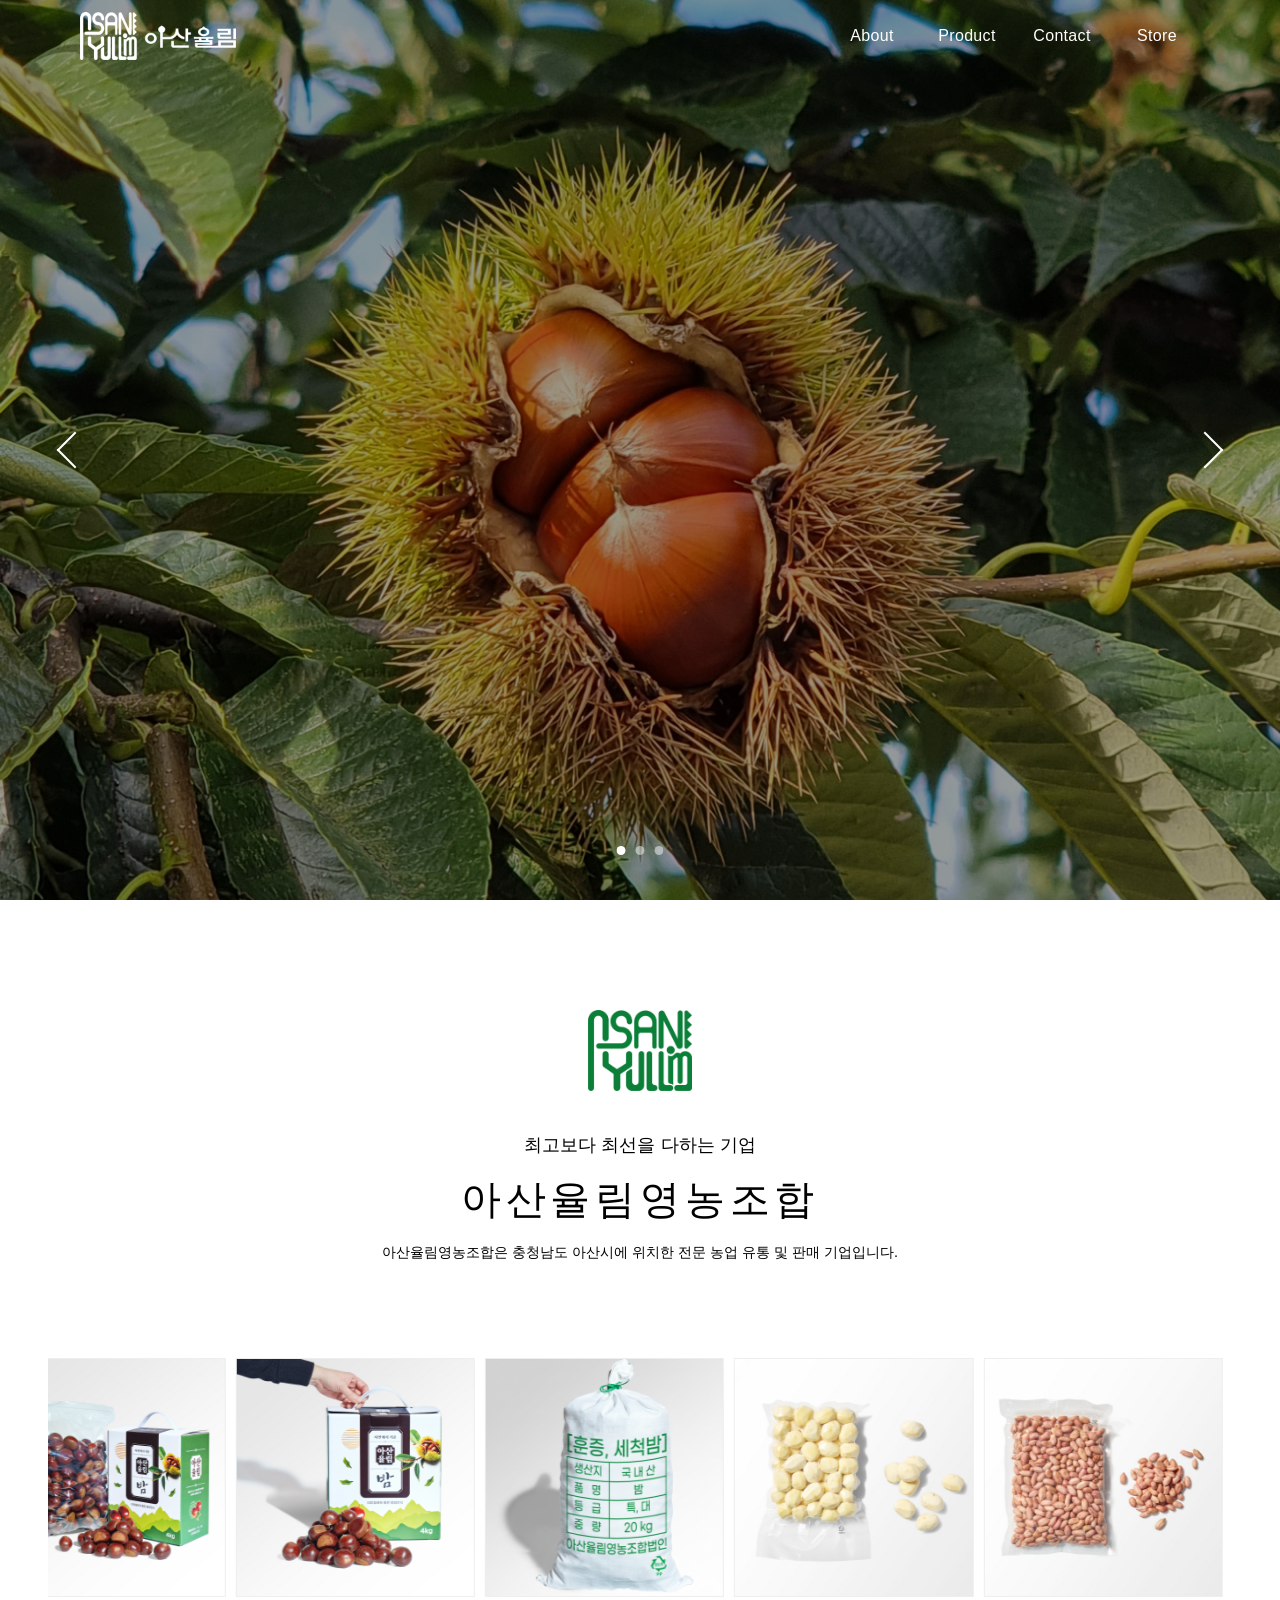
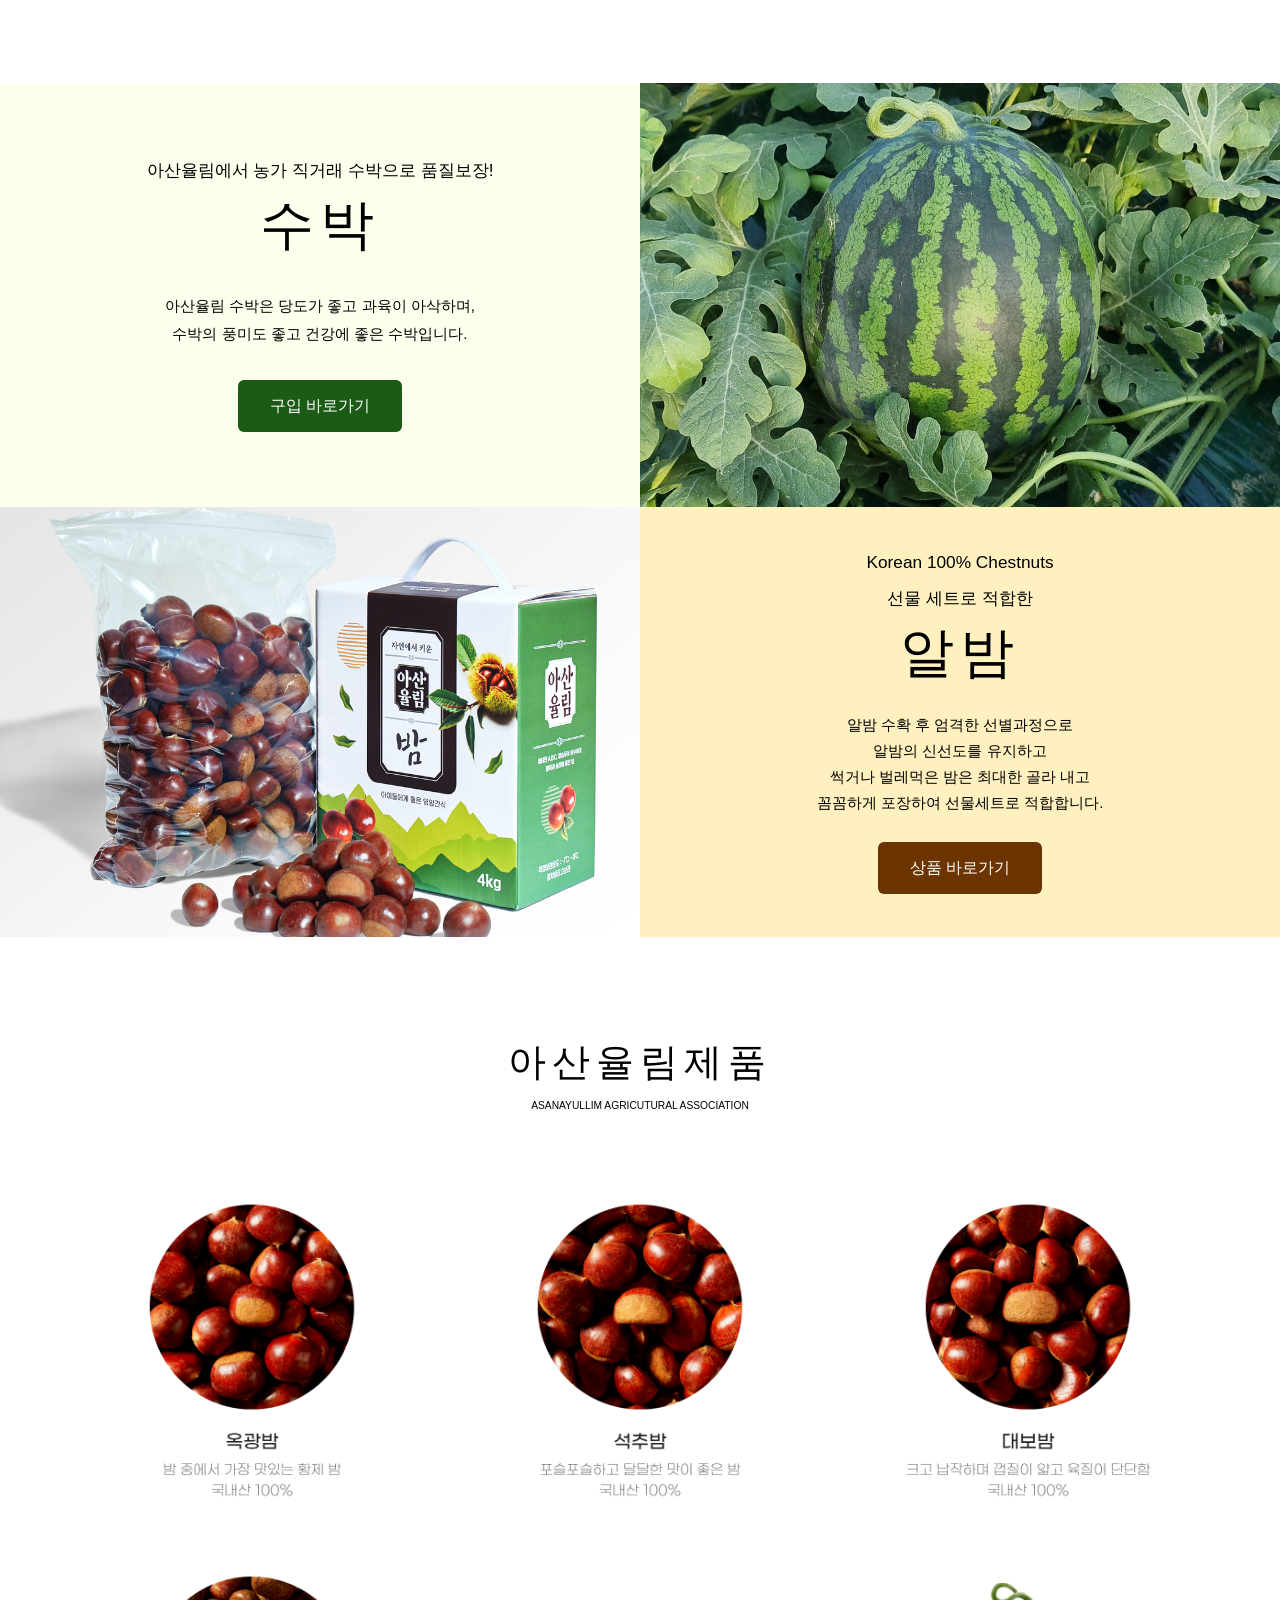
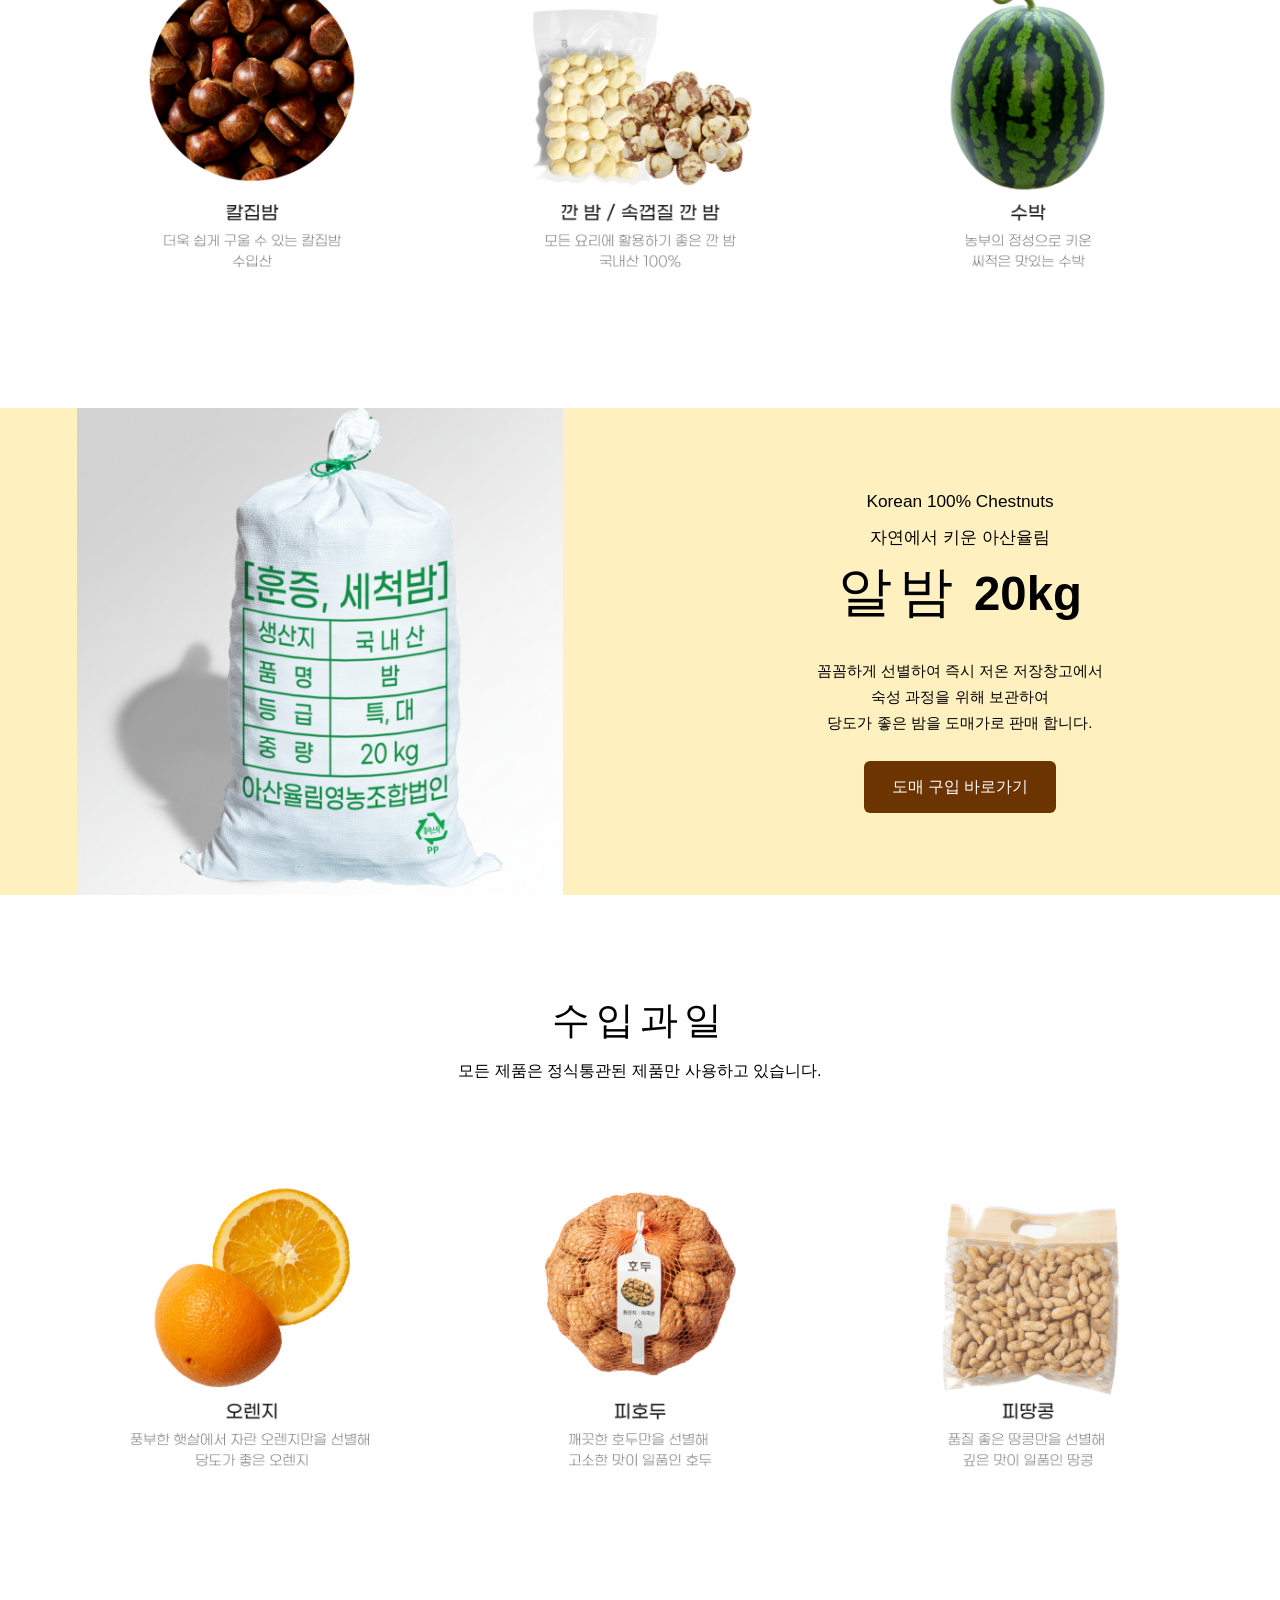
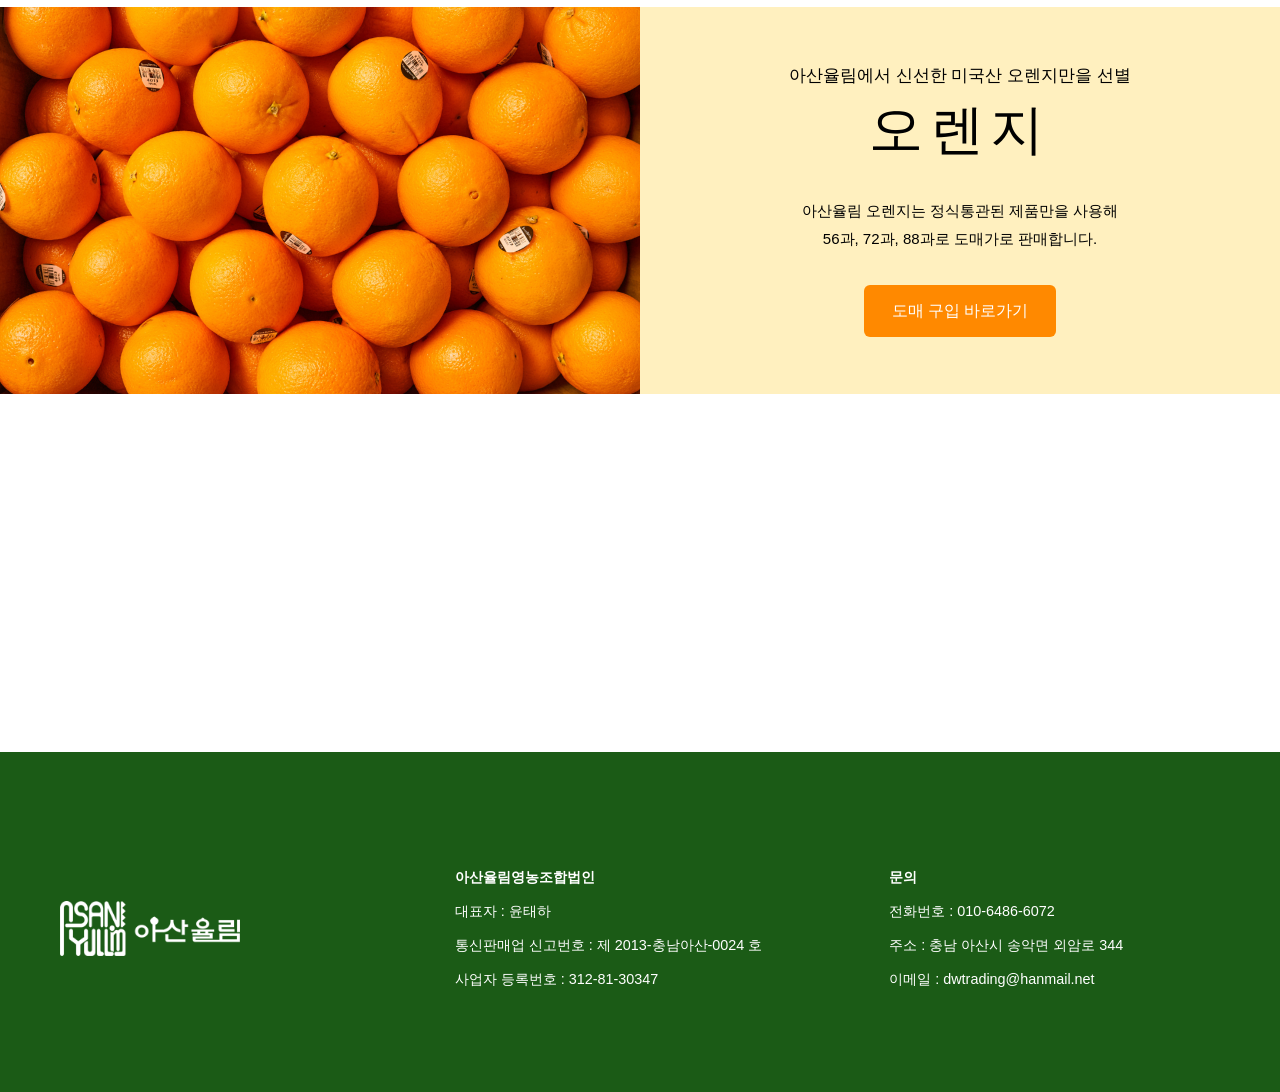
==== commit 0a439605: "about 페이지 일단 끝" ====
--- a/index.html
+++ b/index.html
@@ -180,7 +180,7 @@
         <p class="home-feature-kicker">Korean 100% Chestnuts</p>
         <p class="home-feature-eyebrow">자연에서 키운 아산율림</p>
         <h2 id="home-wholesale-title" class="home-feature-title-row">
-          <span>알 밤</span>
+          <span>알밤</span>
           <strong>20kg</strong>
         </h2>
         <p class="home-feature-description">
--- a/css/layout.css
+++ b/css/layout.css
@@ -146,52 +146,42 @@
 .site-footer {
   position: relative;
   z-index: 1;
-  padding: 0 0 58px;
-  color: var(--color-copy);
-  background: var(--color-bg);
-  border-top: 1px solid var(--color-border);
+  padding: clamp(92px, 9vw, 126px) 0 clamp(88px, 8vw, 120px);
+  color: var(--color-white);
+  background: var(--color-primary);
+  border-top: 0;
 }
 
 .footer-inner {
-  width: min(100% - 72px, 1180px);
-}
-
-.footer-nav {
-  display: flex;
-  align-items: center;
-  justify-content: center;
-  gap: 46px;
-  min-height: 54px;
-  margin-bottom: 56px;
-  color: var(--color-muted);
-  font-size: 0.92rem;
-  font-weight: 800;
-}
-
-.footer-nav a {
-  display: inline-flex;
-  align-items: center;
+  width: min(100% - 120px, 1160px);
 }
 
 .footer-content {
   display: grid;
-  grid-template-columns: 170px 1fr 1.08fr;
-  gap: clamp(36px, 5vw, 72px);
-  align-items: start;
+  grid-template-columns: 1fr 1.12fr 1fr;
+  gap: clamp(42px, 5vw, 78px);
+  align-items: center;
 }
 
 .footer-logo img {
-  width: 118px;
+  width: clamp(180px, 14vw, 250px);
   height: auto;
+  display: block;
 }
 
 .footer-info p {
-  margin-bottom: 0;
-  font-size: clamp(0.82rem, 0.92vw, 0.92rem);
-  line-height: 1.55;
+  margin: 0 0 13px;
+  color: var(--color-white);
+  font-size: clamp(0.9rem, 0.96vw, 1.02rem);
+  font-weight: 500;
+  line-height: 1.45;
 }
 
 .footer-info strong {
-  color: var(--color-text);
-  font-weight: 700;
+  color: var(--color-white);
+  font-weight: 800;
 }
+
+.footer-info p:last-child {
+  margin-bottom: 0;
+}
--- a/css/responsive.css
+++ b/css/responsive.css
@@ -107,20 +107,13 @@
     width: min(100% - 32px, 620px);
   }
 
-  .footer-nav {
-    flex-wrap: wrap;
-    justify-content: flex-start;
-    gap: 14px 22px;
-    margin-bottom: 34px;
-  }
-
   .footer-content {
     grid-template-columns: 1fr;
-    gap: 28px;
+    gap: 34px;
   }
 
   .footer-logo img {
-    width: 104px;
+    width: min(220px, 76vw);
   }
 }
 
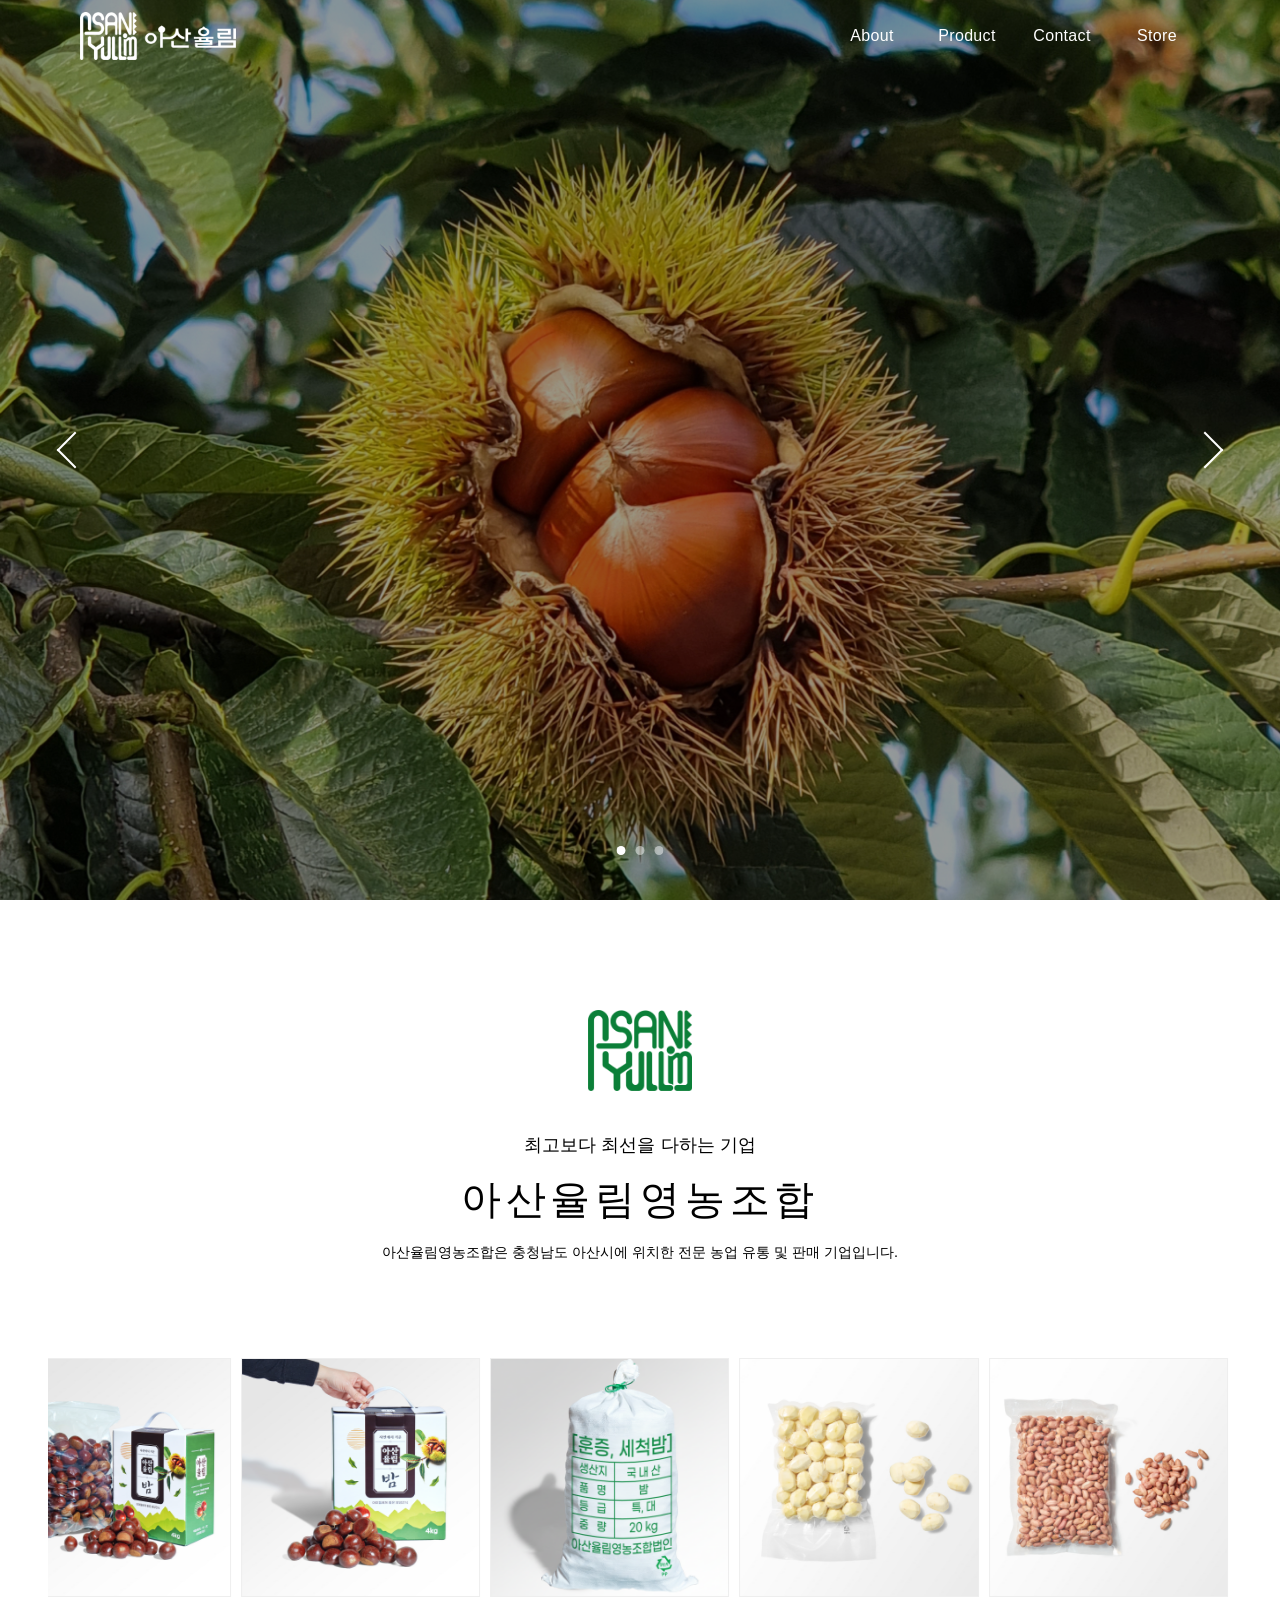
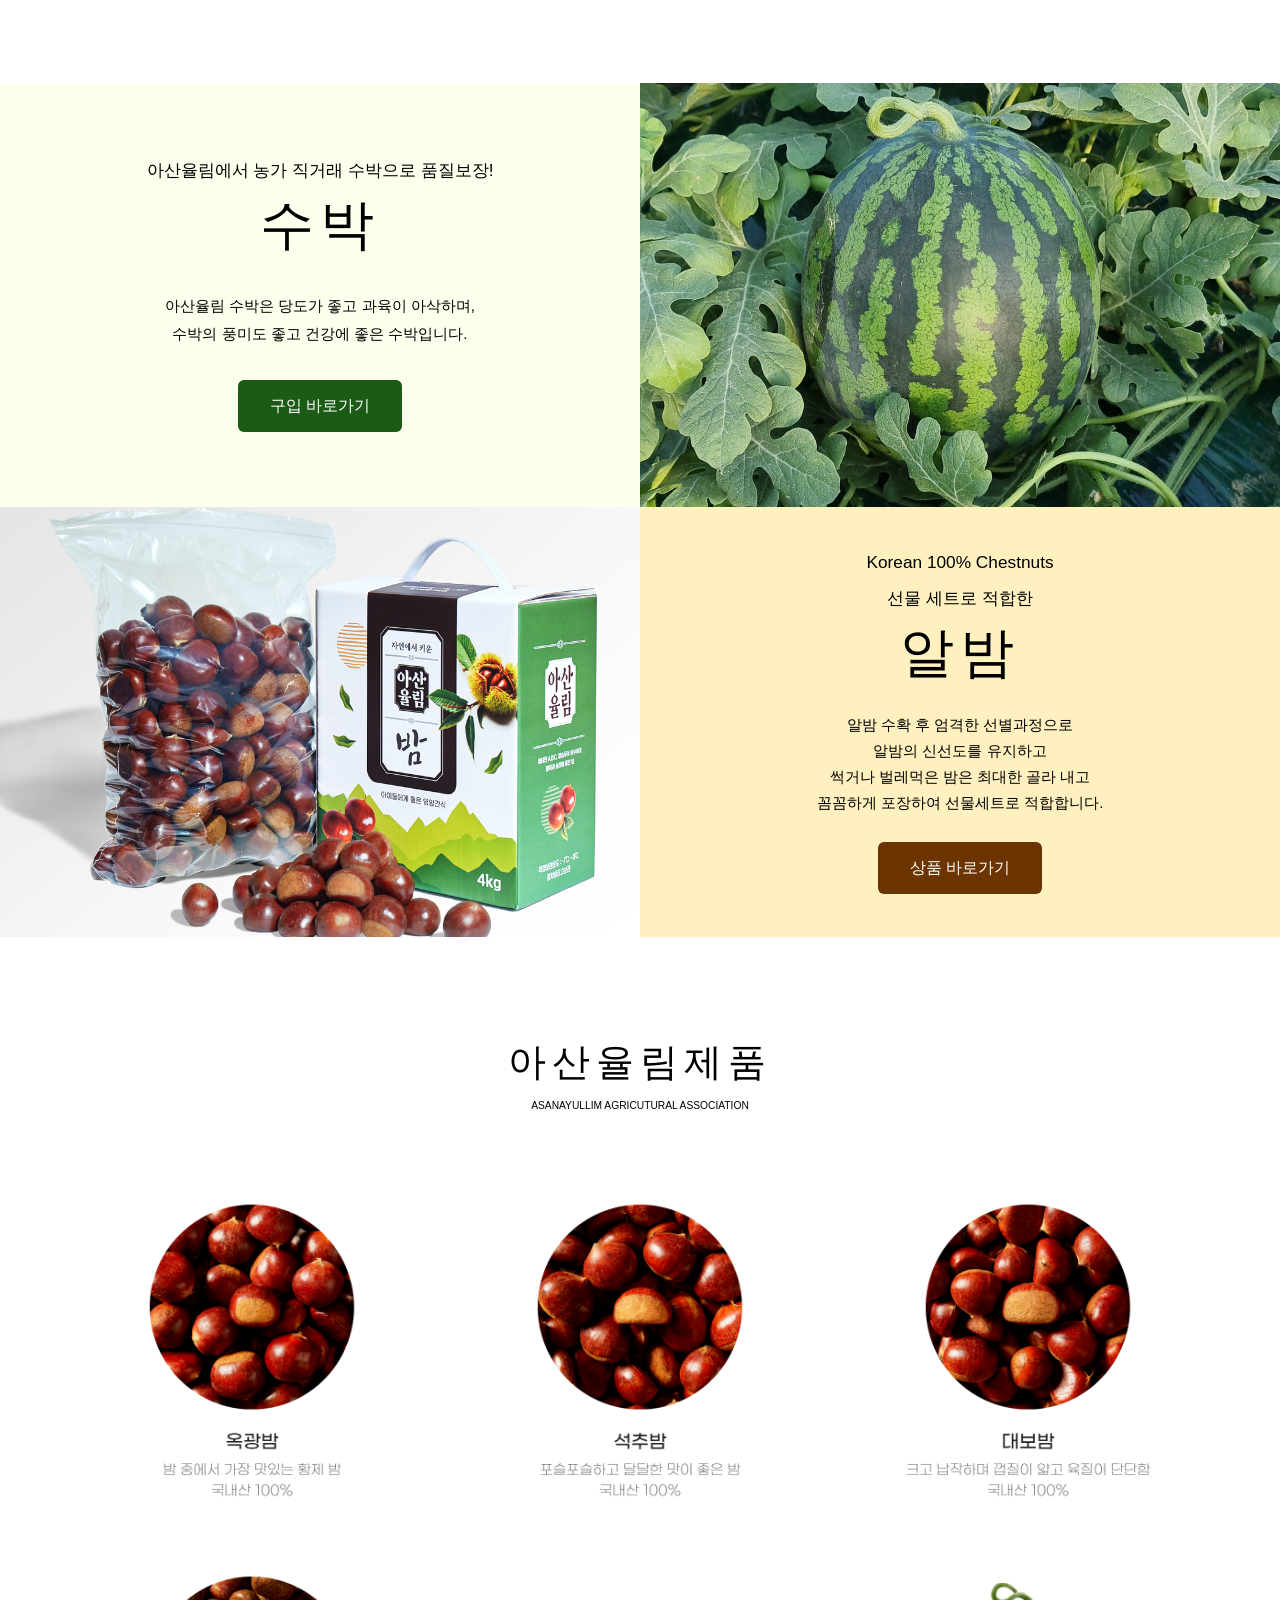
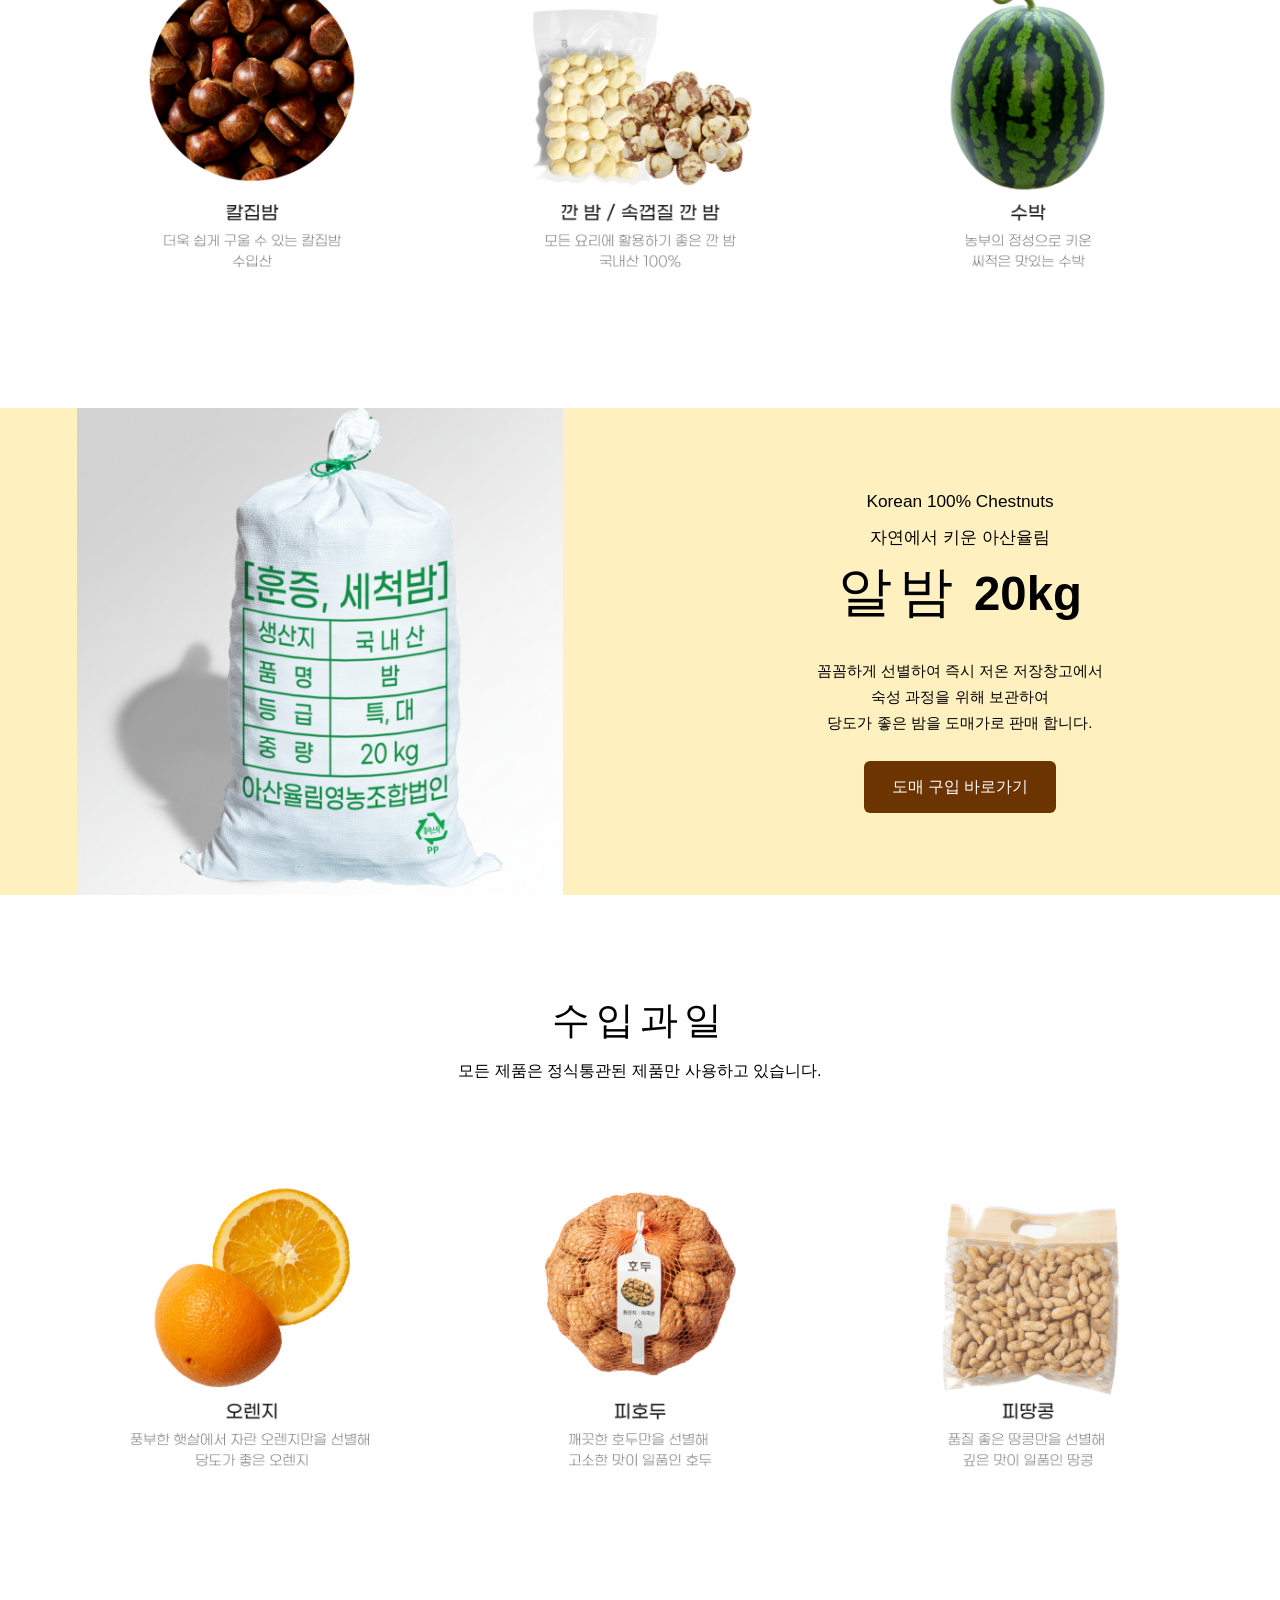
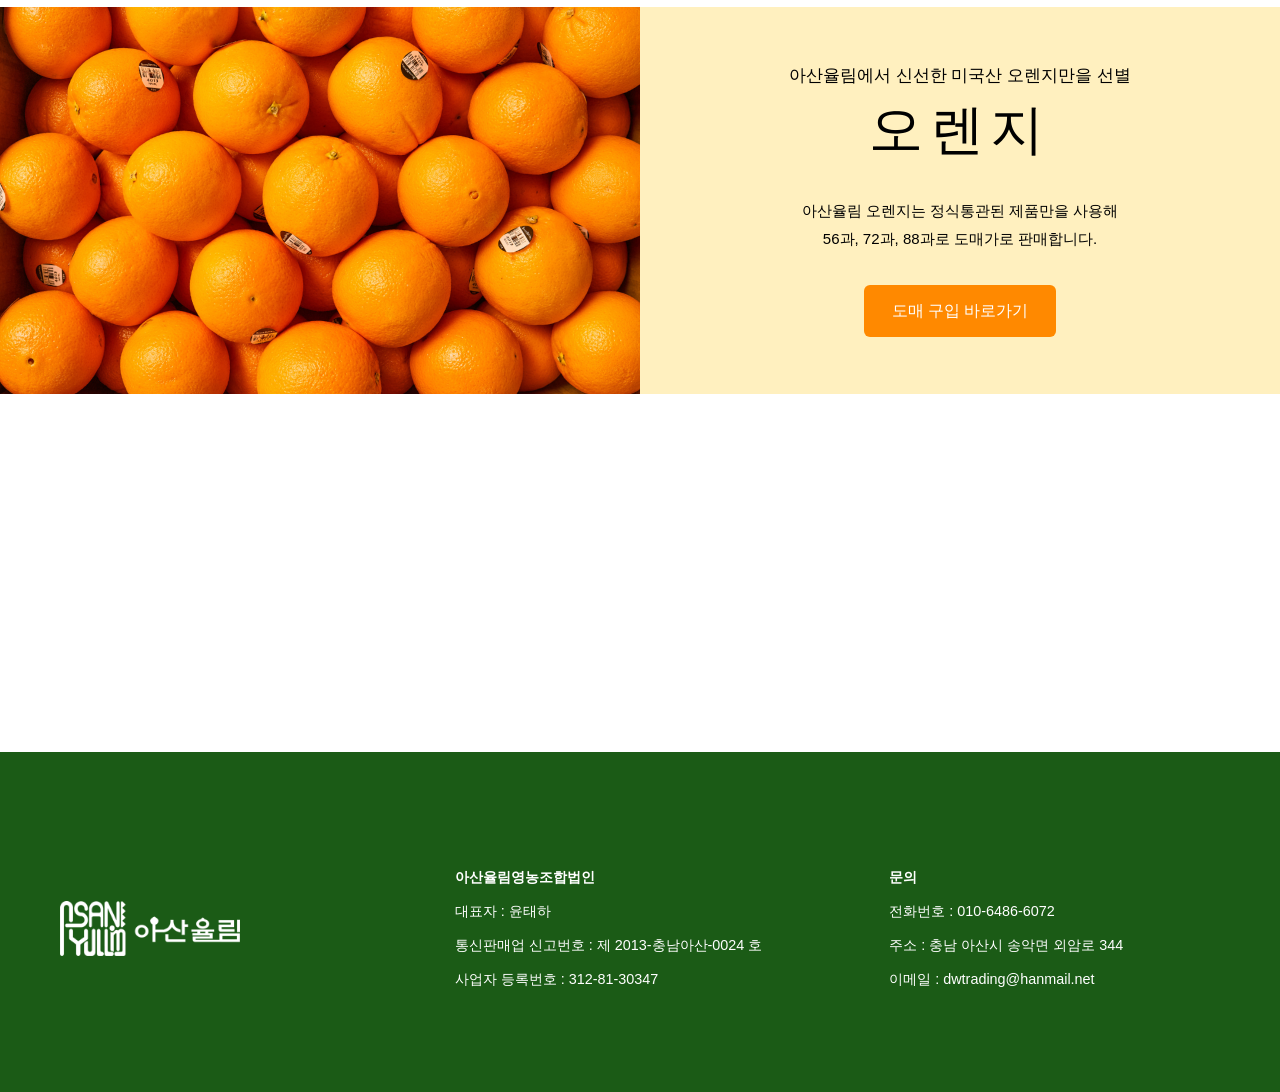
==== commit 9aa525dc: "Update title to '아산율림'" ====
--- a/index.html
+++ b/index.html
@@ -5,7 +5,7 @@
   <meta charset="UTF-8" />
   <meta name="viewport" content="width=device-width, initial-scale=1.0" />
 
-  <title>Company Website</title>
+  <title>아산율림</title>
   <meta name="description" content="Official company website." />
 
   <link rel="stylesheet" href="./css/base.css" />
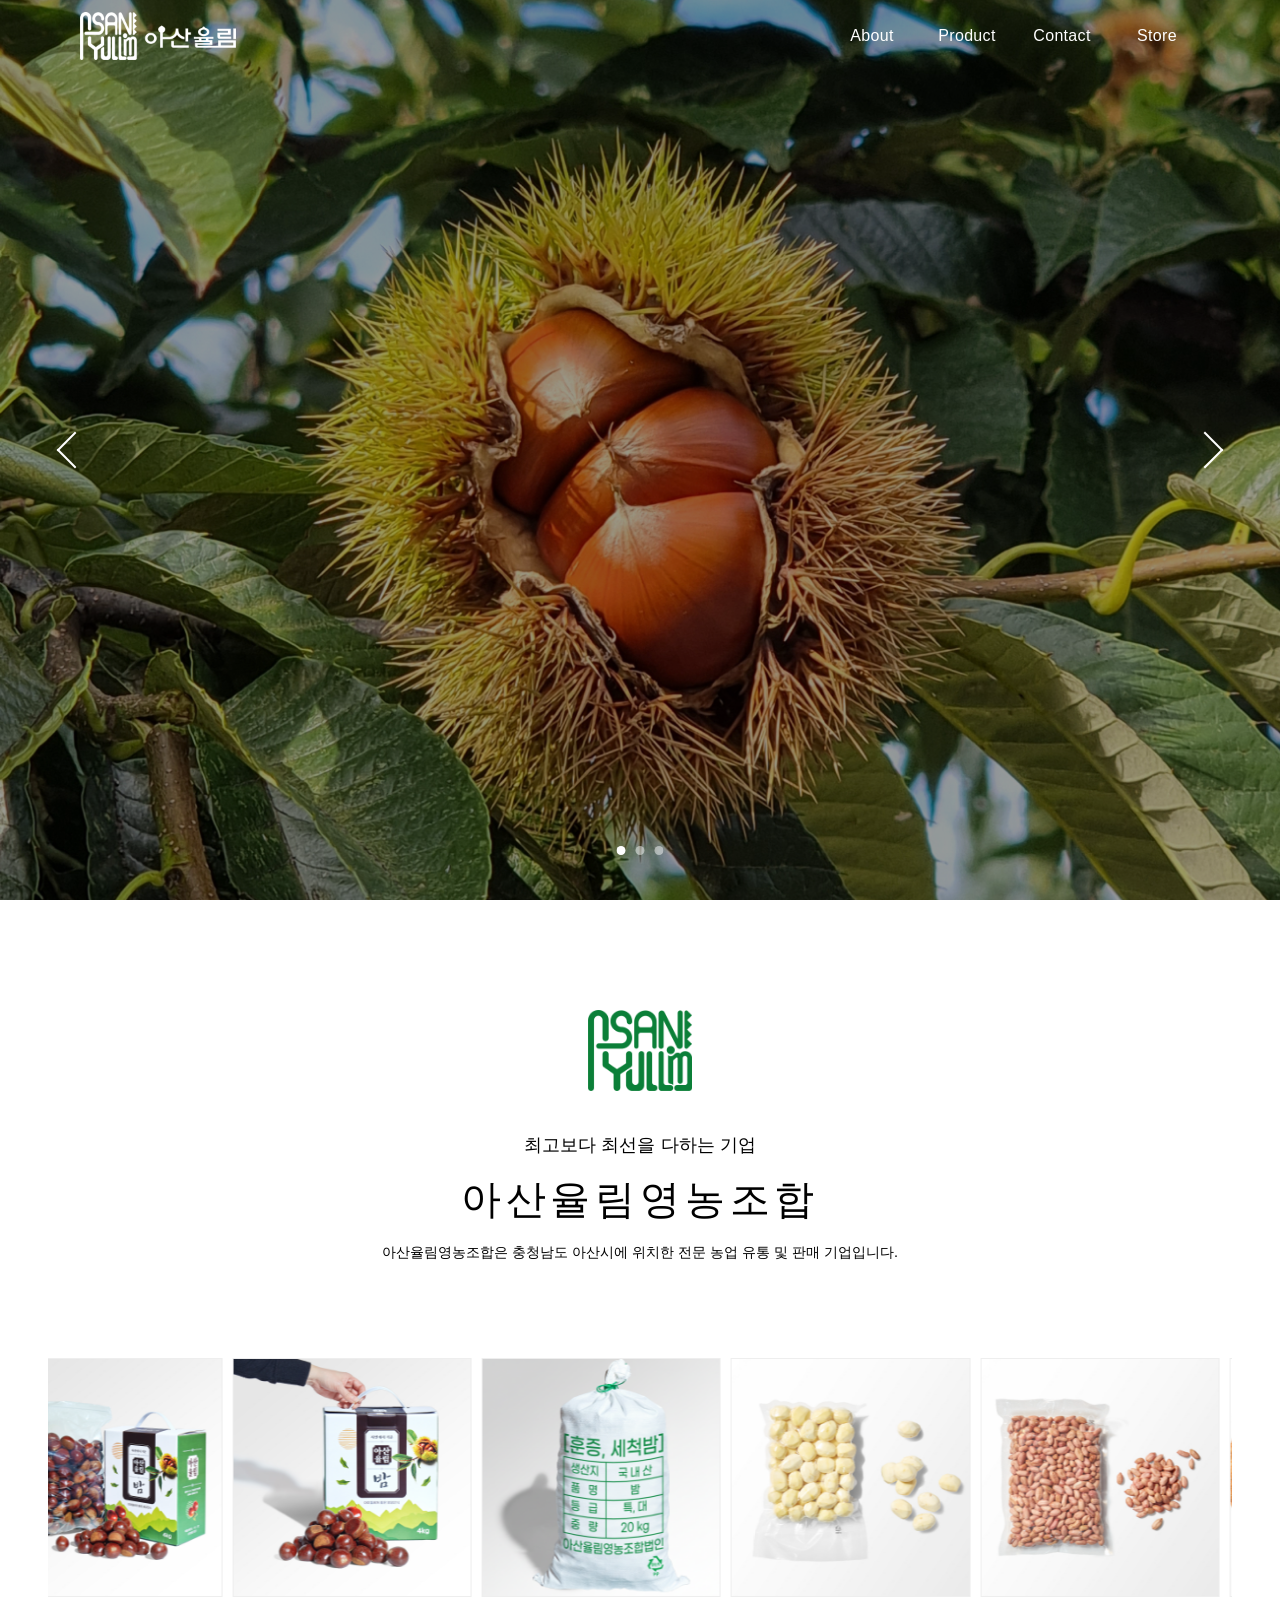
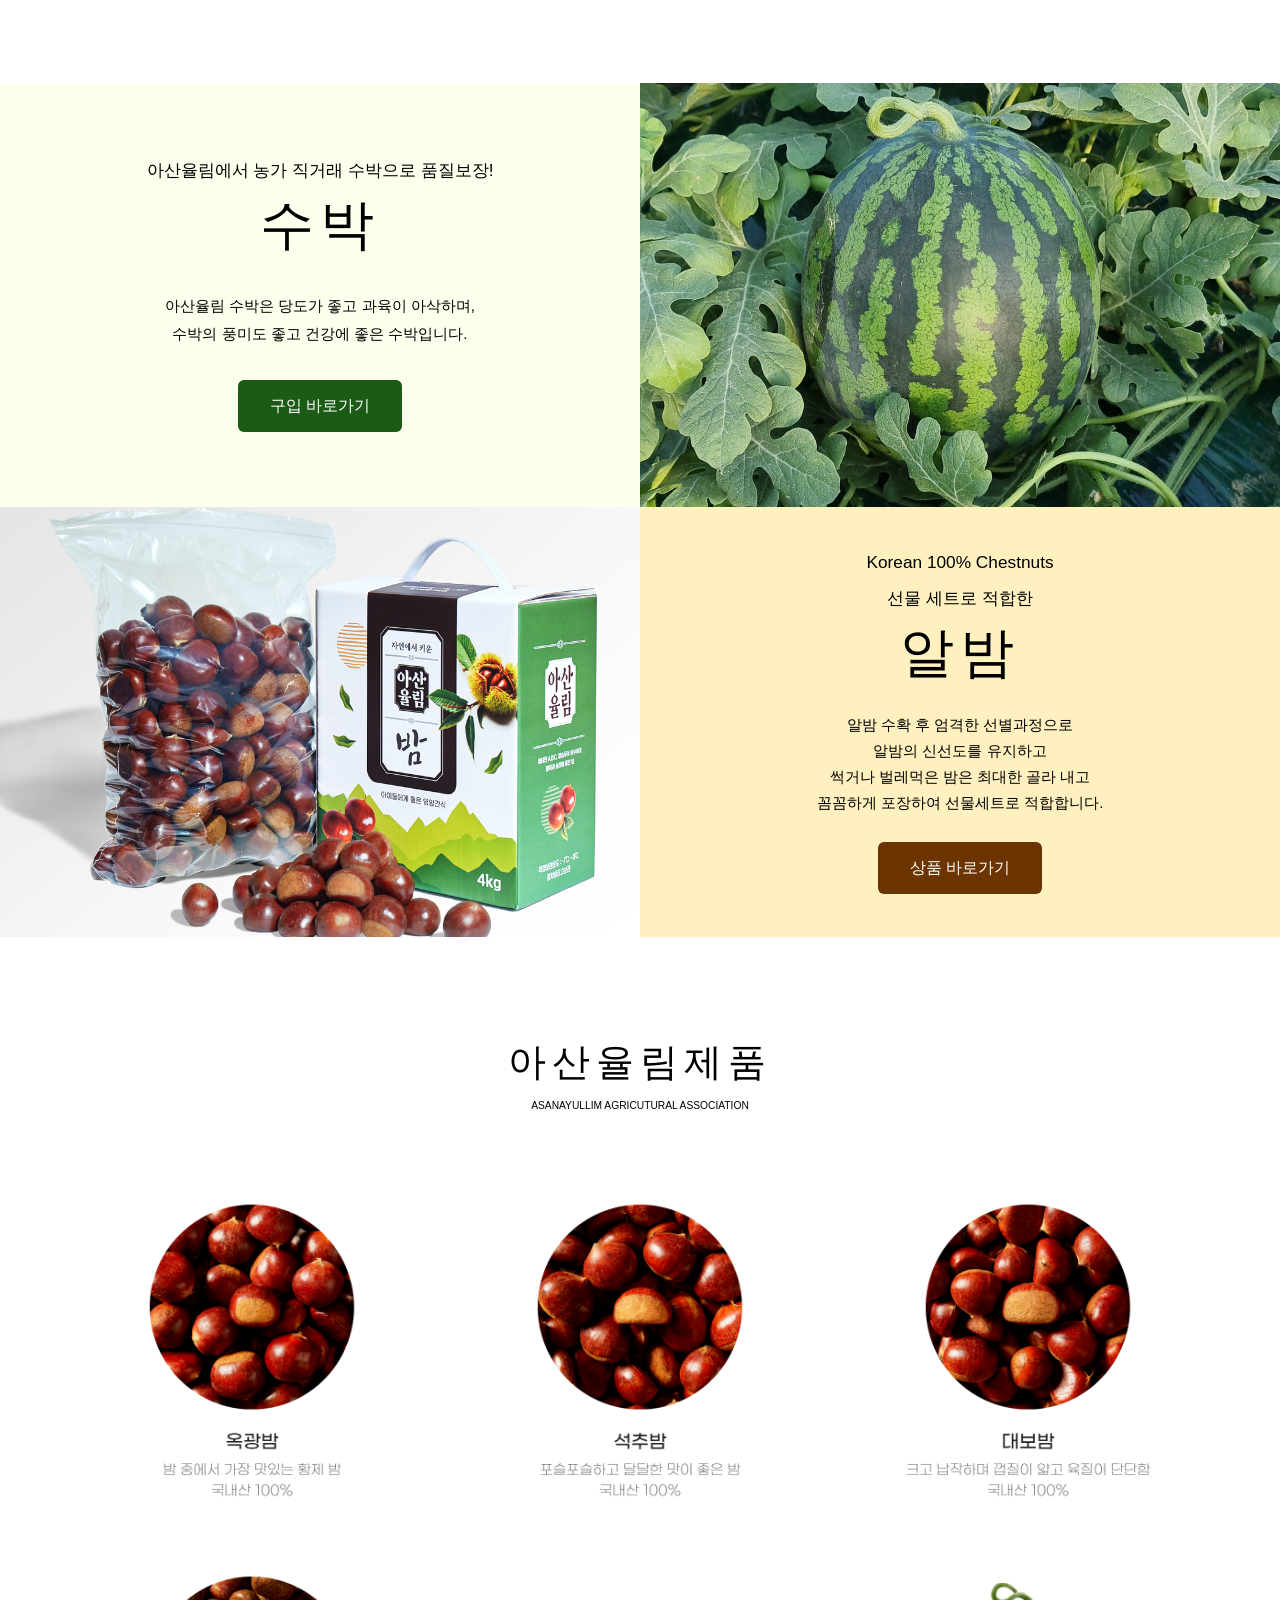
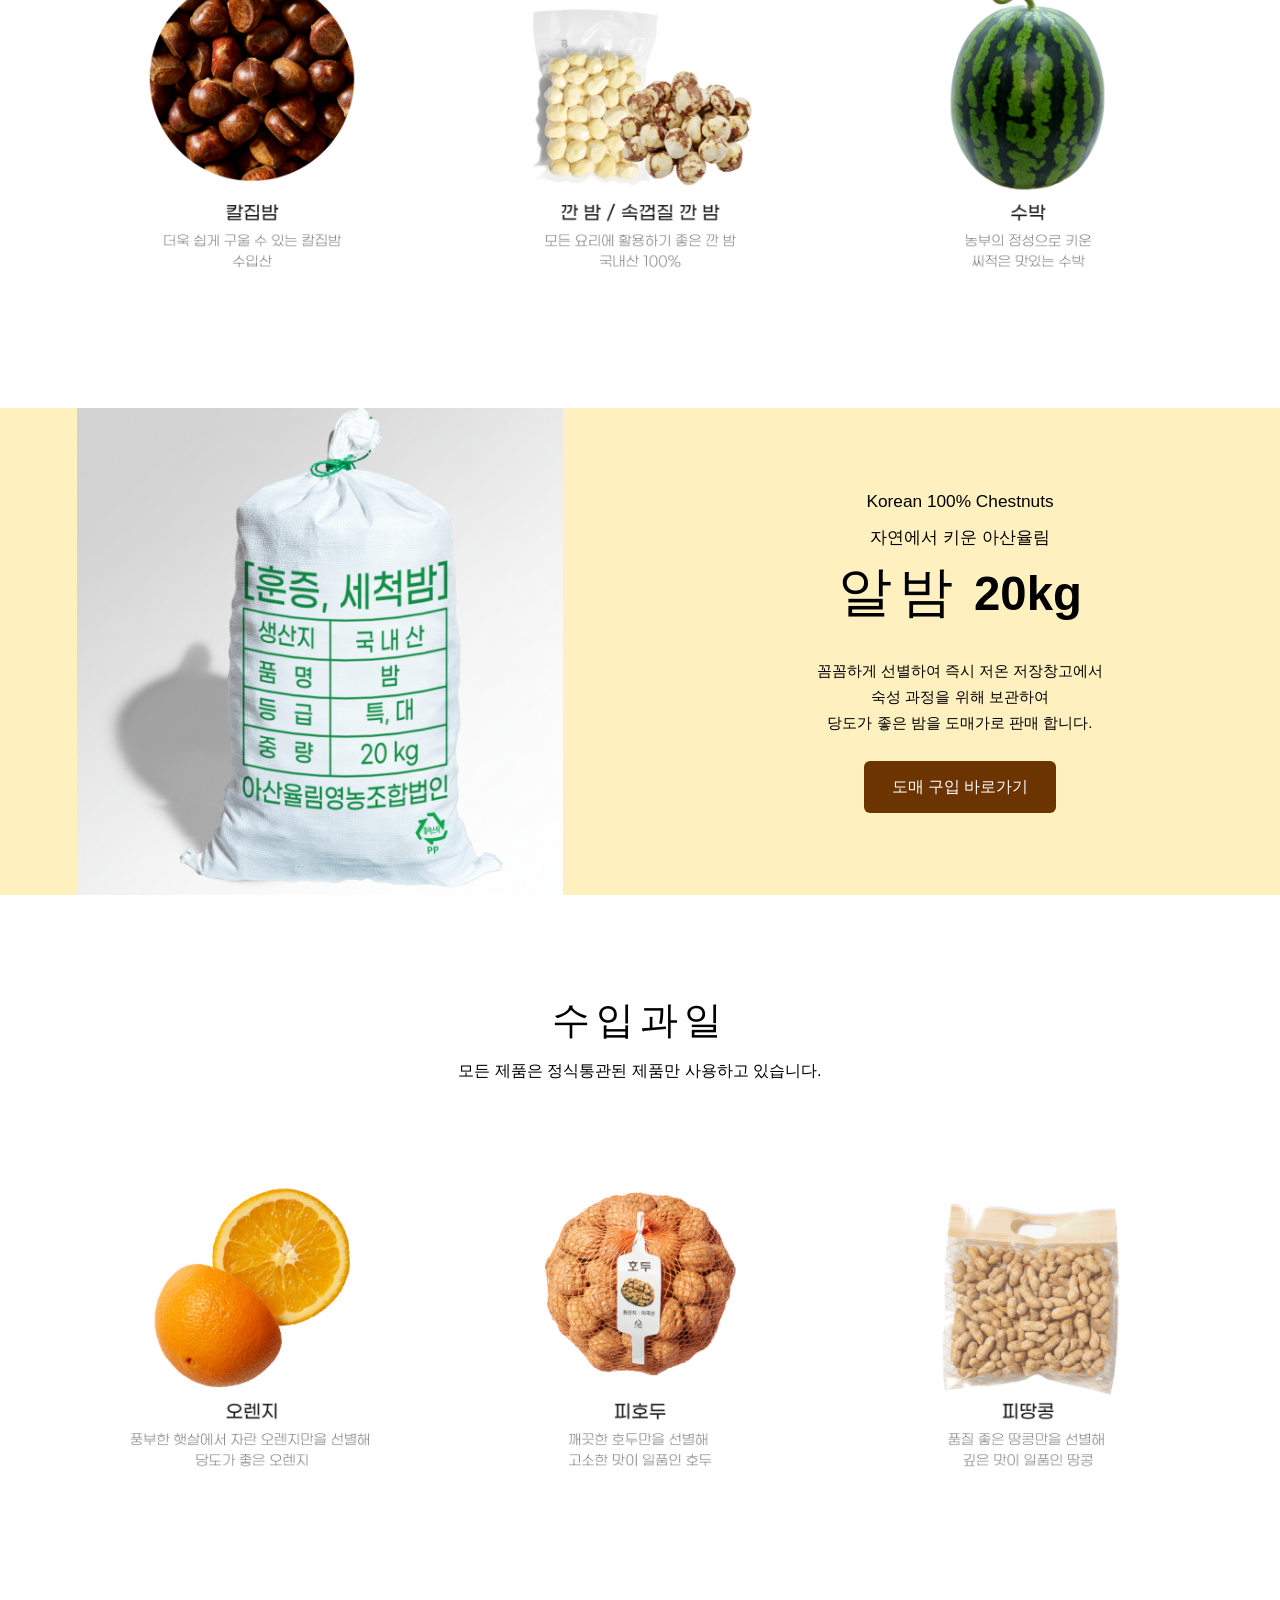
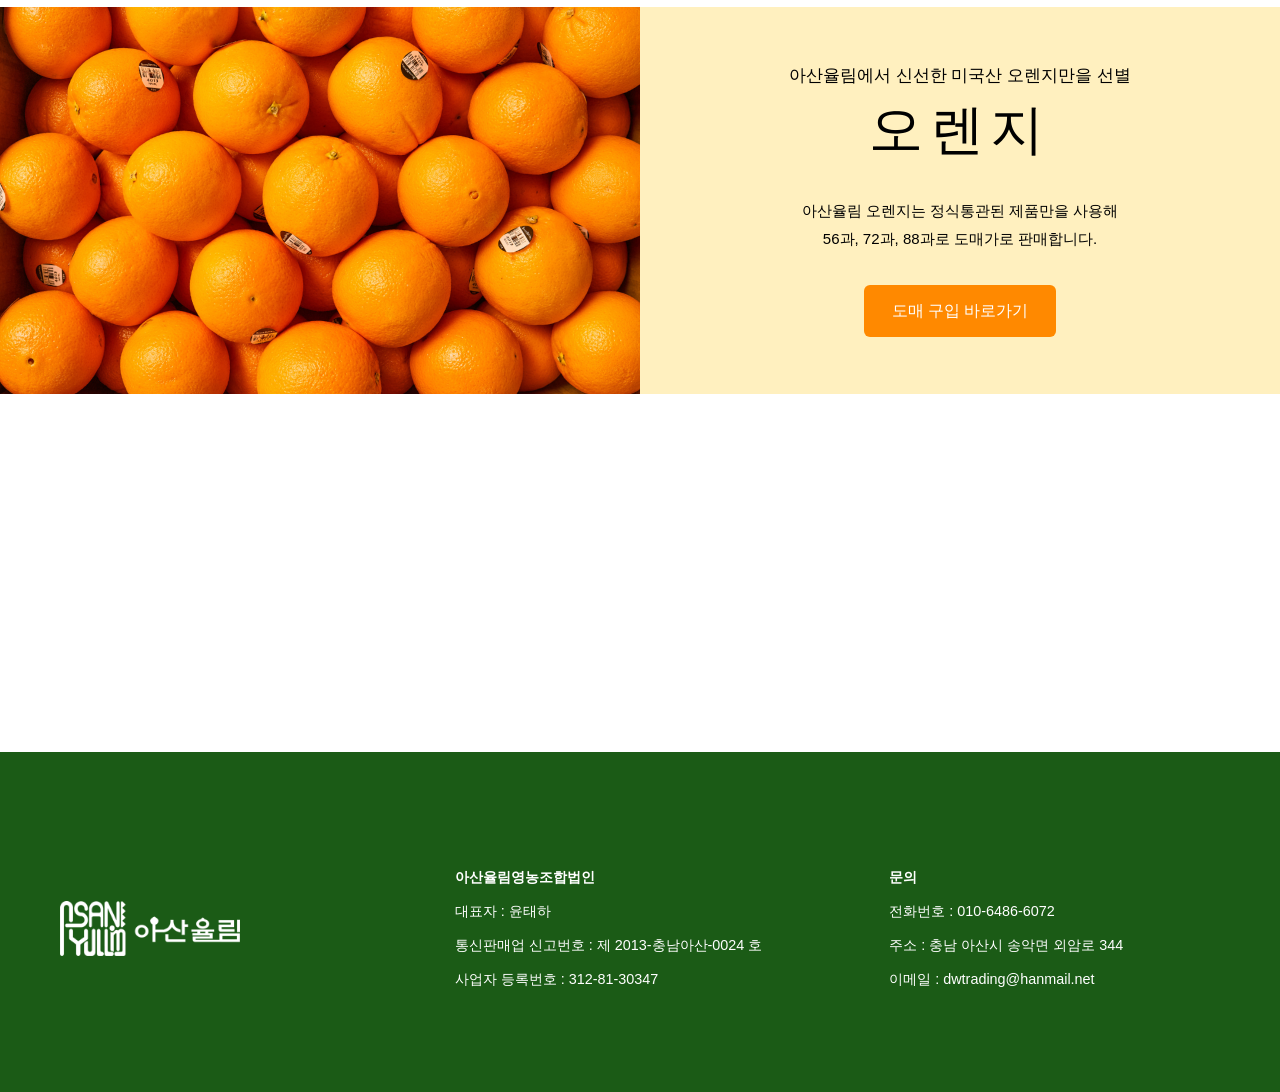
==== commit 71e28a16: "키워드 추가" ====
--- a/index.html
+++ b/index.html
@@ -5,8 +5,31 @@
   <meta charset="UTF-8" />
   <meta name="viewport" content="width=device-width, initial-scale=1.0" />
 
-  <title>아산율림</title>
-  <meta name="description" content="Official company website." />
+  <title>아산율림 | 아산율림영농조합 | ASANYULLIM</title>
+  <meta name="description" content="아산율림영농조합 공식 웹사이트입니다. 밤, 수박, 오렌지, 수입과일 등 엄선된 농산물과 Store - 아산율림(아산율림영농조합) 스마트스토어 상품을 소개합니다." />
+  <meta name="keywords" content="아산율림, 아산율림영농조합, asanyullim, ASANYULLIM, Store - 아산율림, 아산율림 스마트스토어, 아산율림영농조합 스마트스토어, 밤, 알밤, 수박, 오렌지, 수입과일" />
+  <meta property="og:type" content="website" />
+  <meta property="og:site_name" content="아산율림" />
+  <meta property="og:title" content="아산율림 | 아산율림영농조합 | ASANYULLIM" />
+  <meta property="og:description" content="아산율림영농조합 공식 웹사이트. 엄선된 농산물과 스마트스토어 상품을 소개합니다." />
+  <meta property="og:image" content="./images/컬러로고.png" />
+  <meta name="twitter:card" content="summary_large_image" />
+  <script type="application/ld+json">
+    {
+      "@context": "https://schema.org",
+      "@type": "Organization",
+      "name": "아산율림영농조합",
+      "alternateName": ["아산율림", "ASANYULLIM", "asanyullim"],
+      "url": "https://smartstore.naver.com/asanyulim",
+      "logo": "./images/컬러로고.png",
+      "contactPoint": {
+        "@type": "ContactPoint",
+        "telephone": "+82-10-6486-6072",
+        "contactType": "customer service",
+        "email": "dwtrading@hanmail.net"
+      }
+    }
+  </script>
 
   <link rel="stylesheet" href="./css/base.css" />
   <link rel="stylesheet" href="./css/layout.css" />
